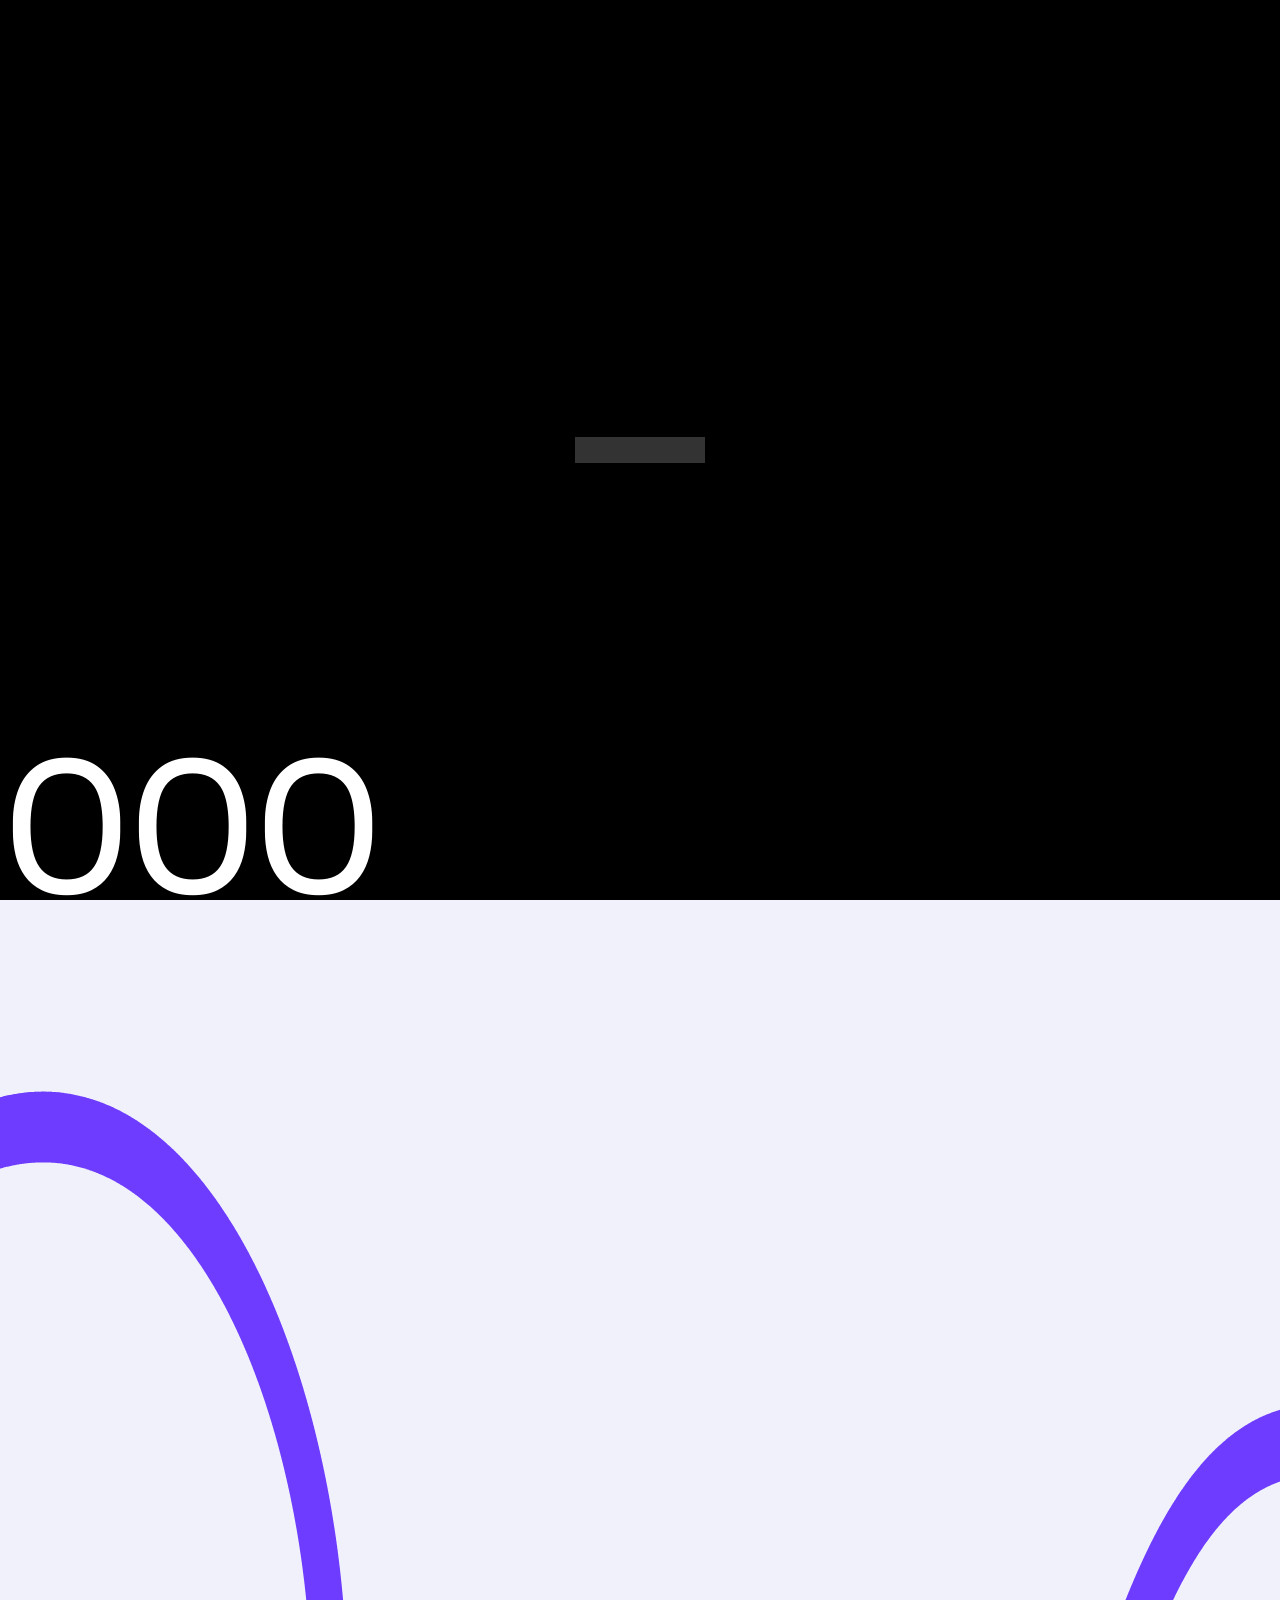
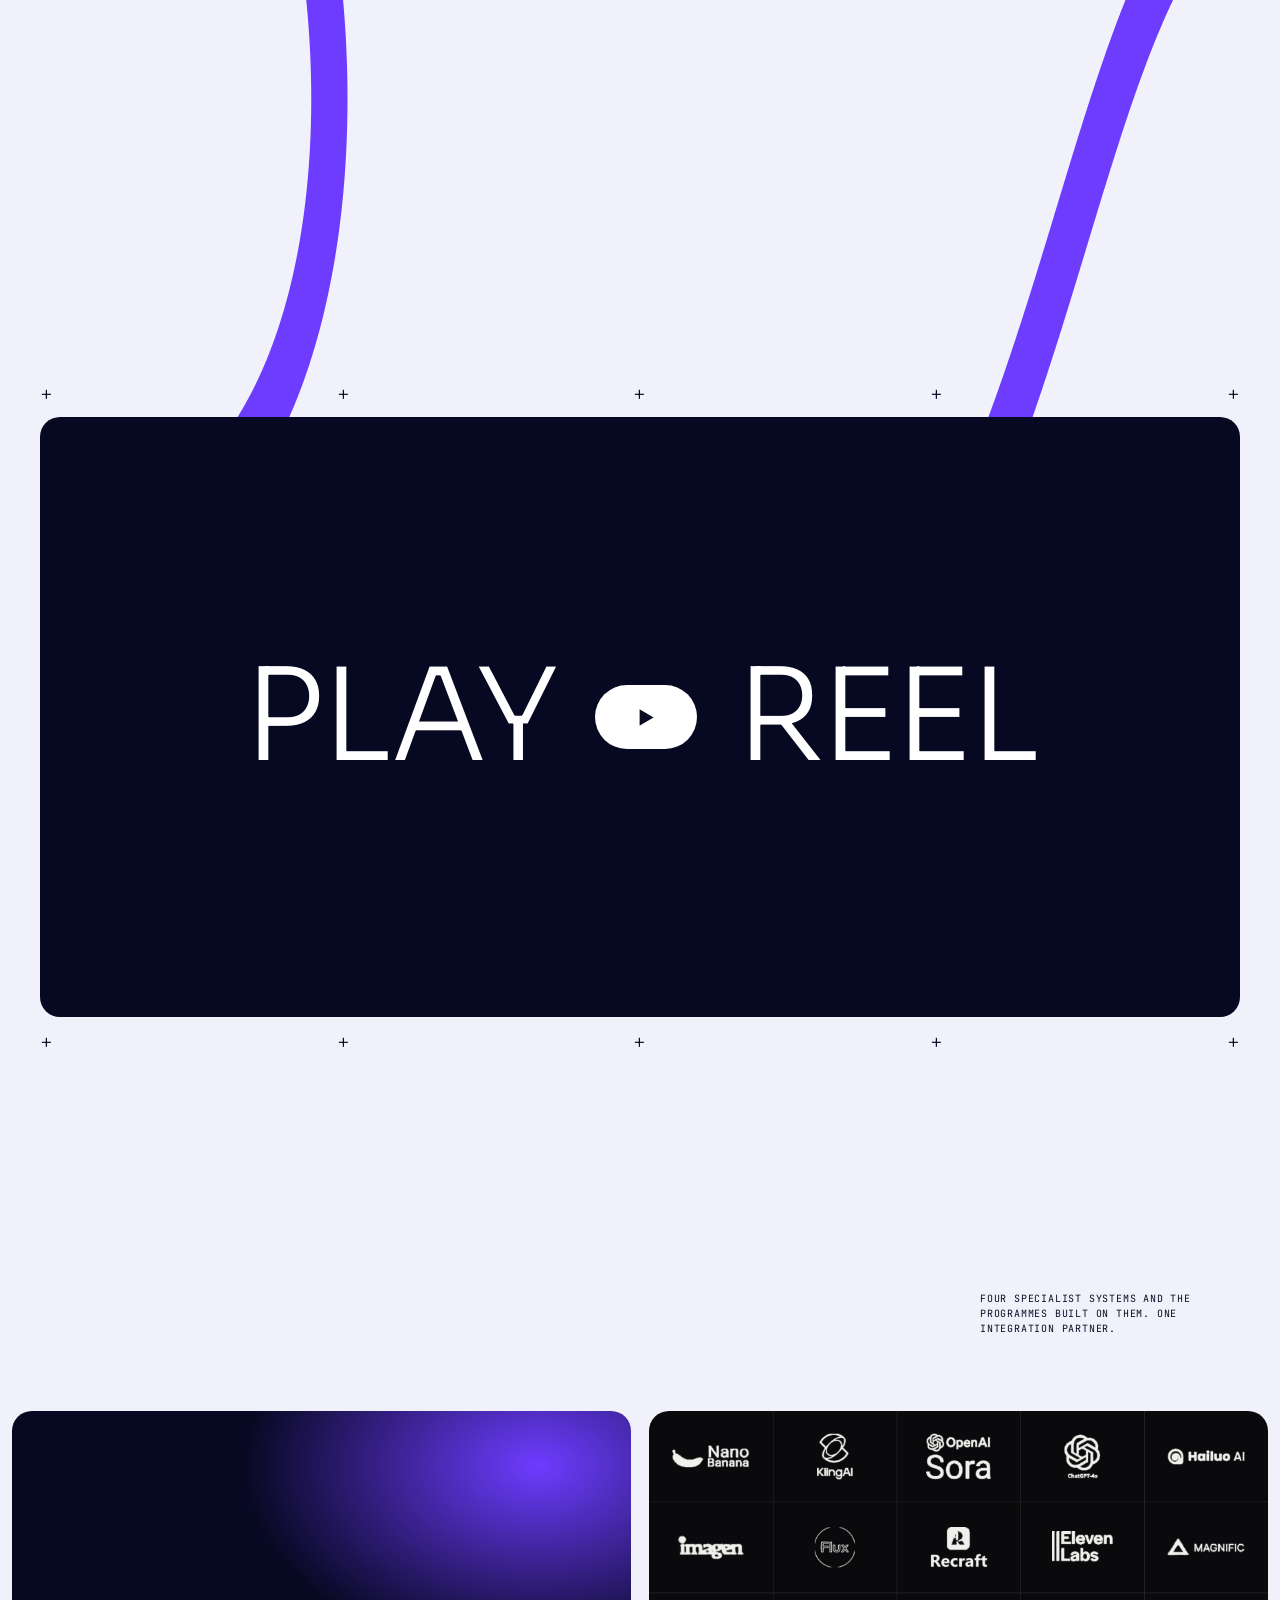
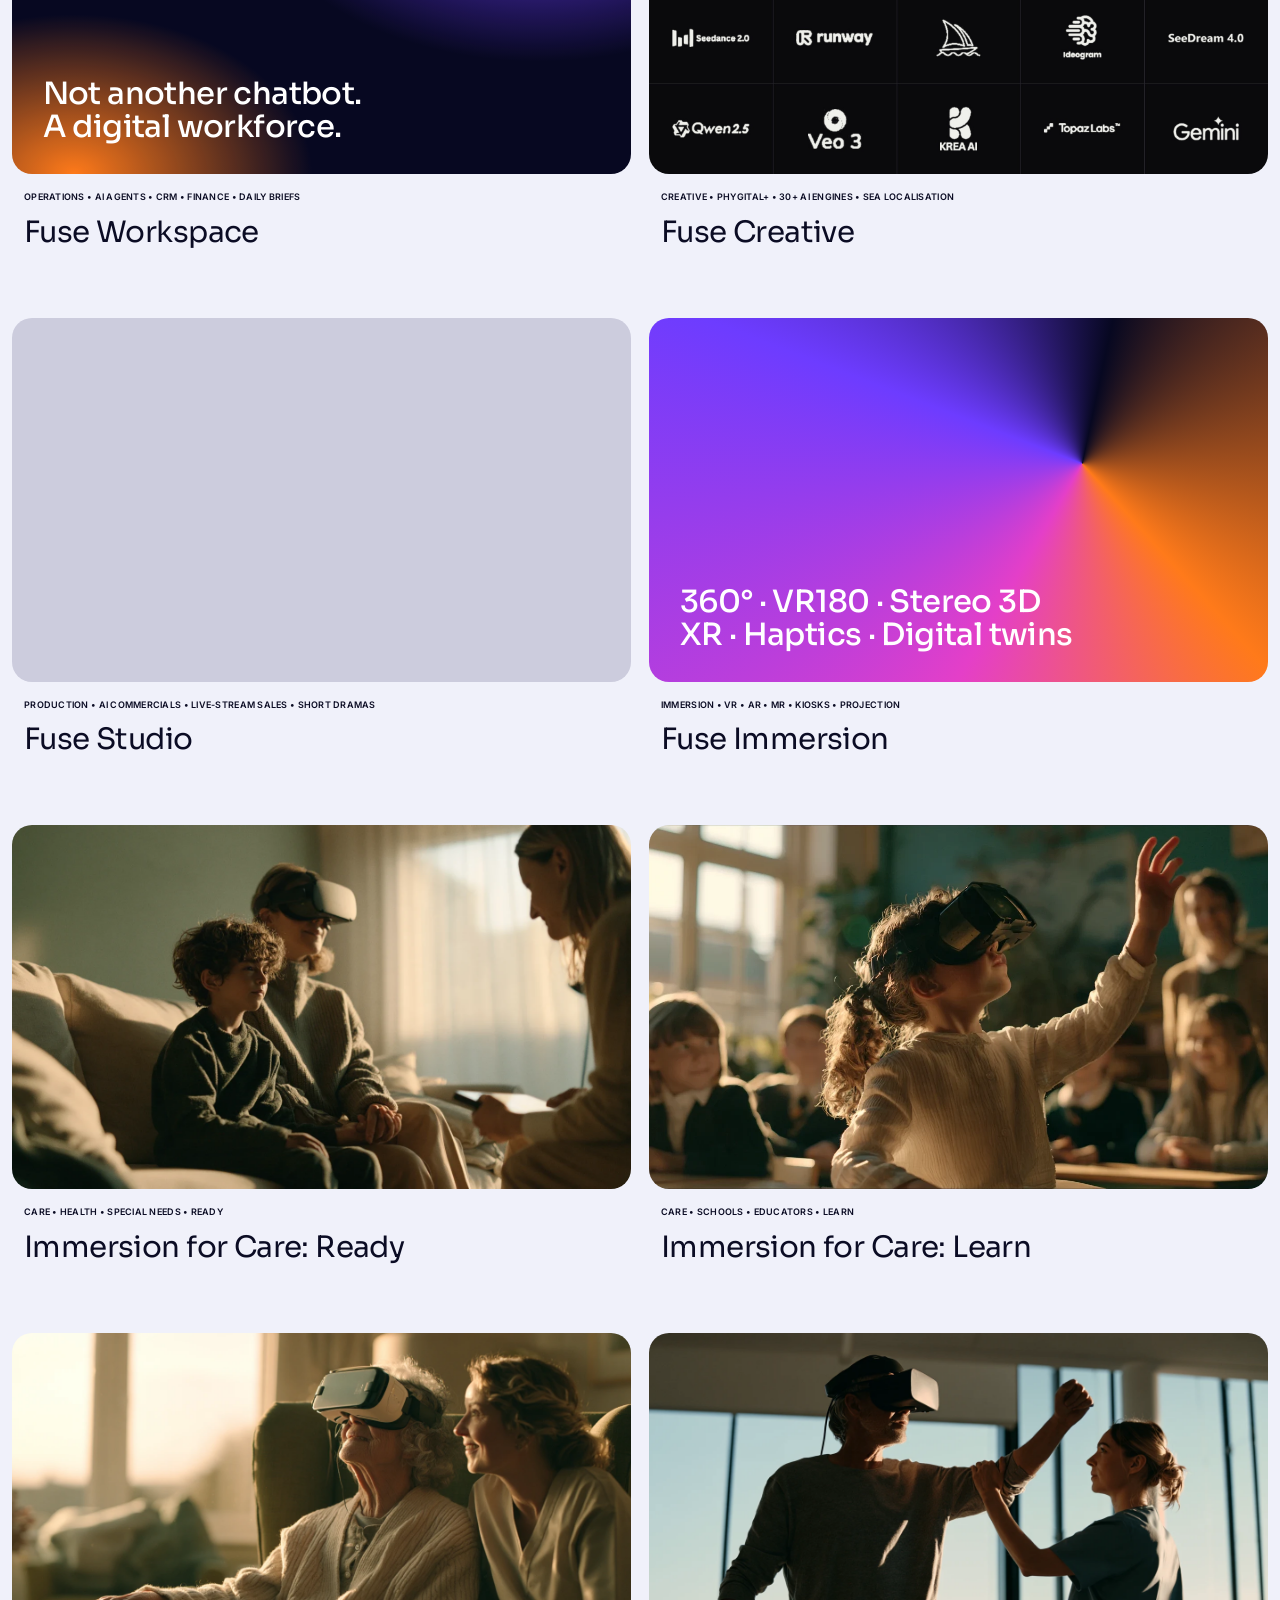
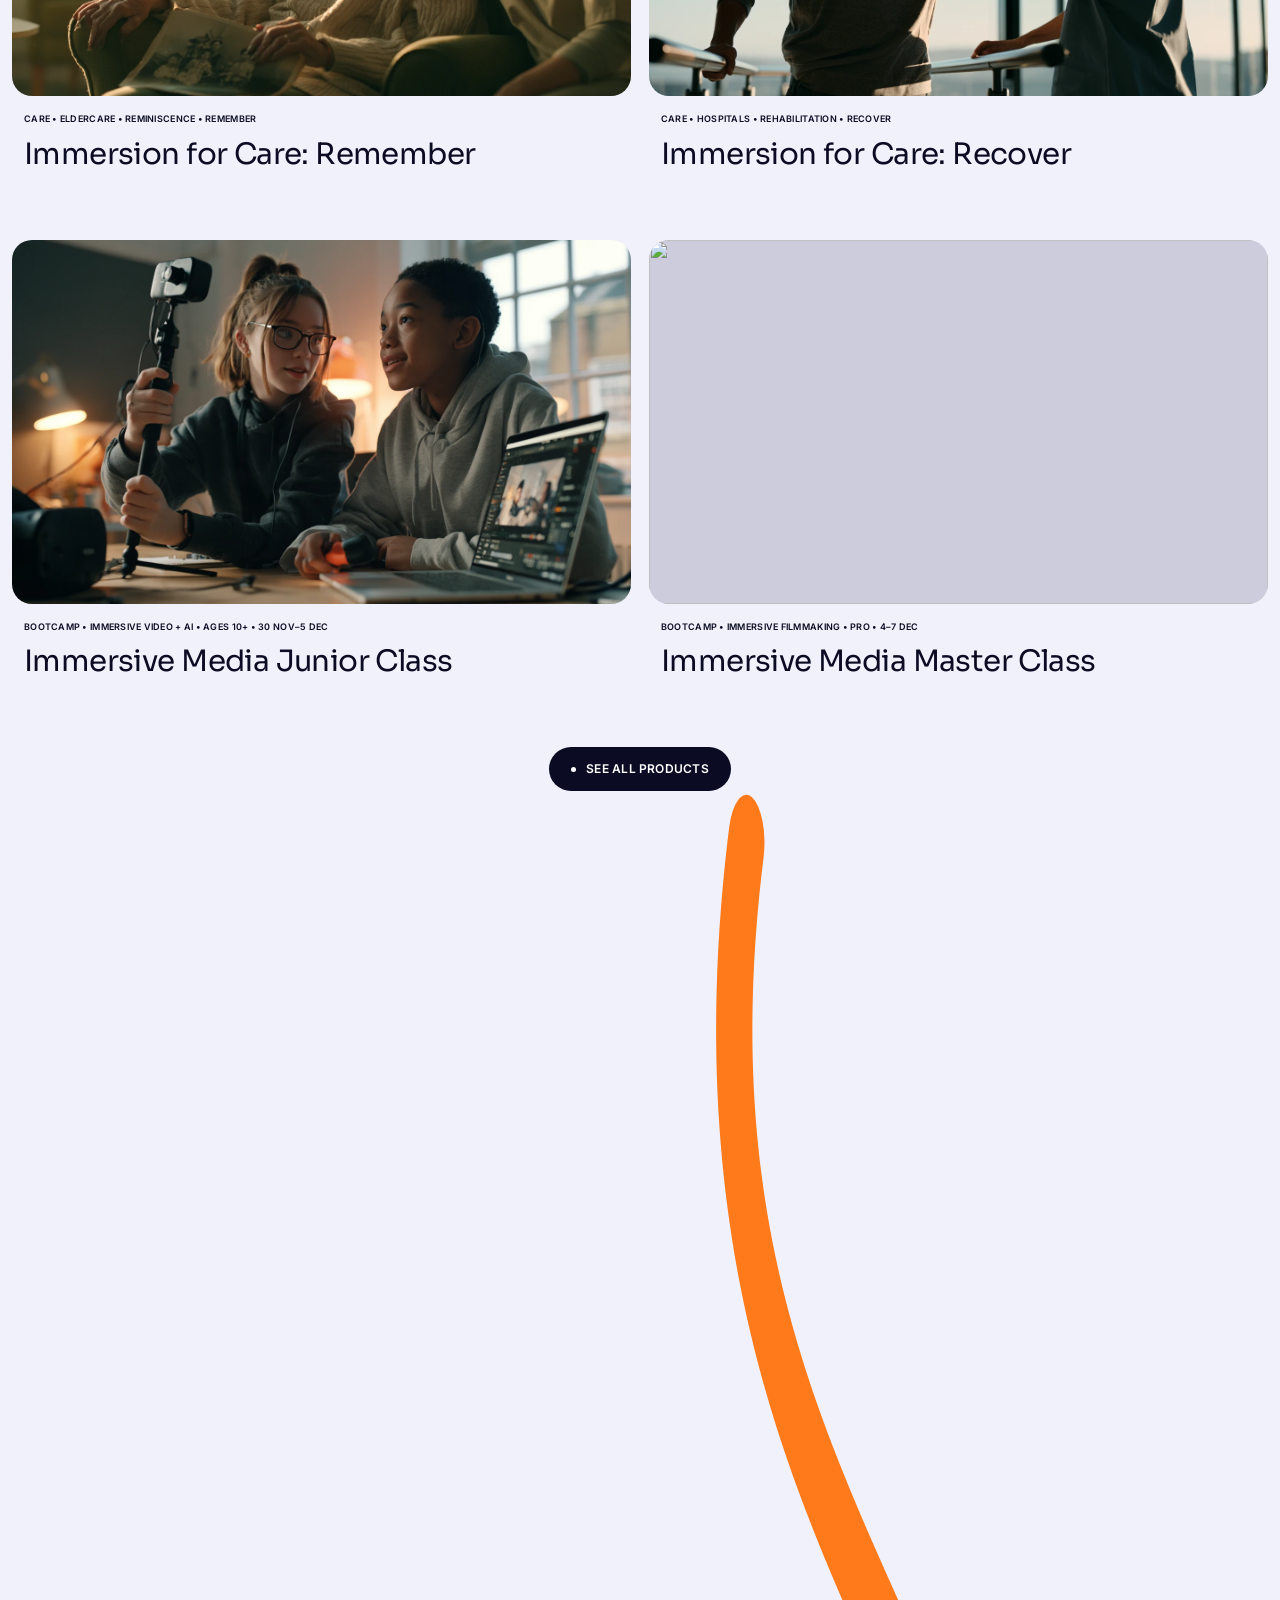
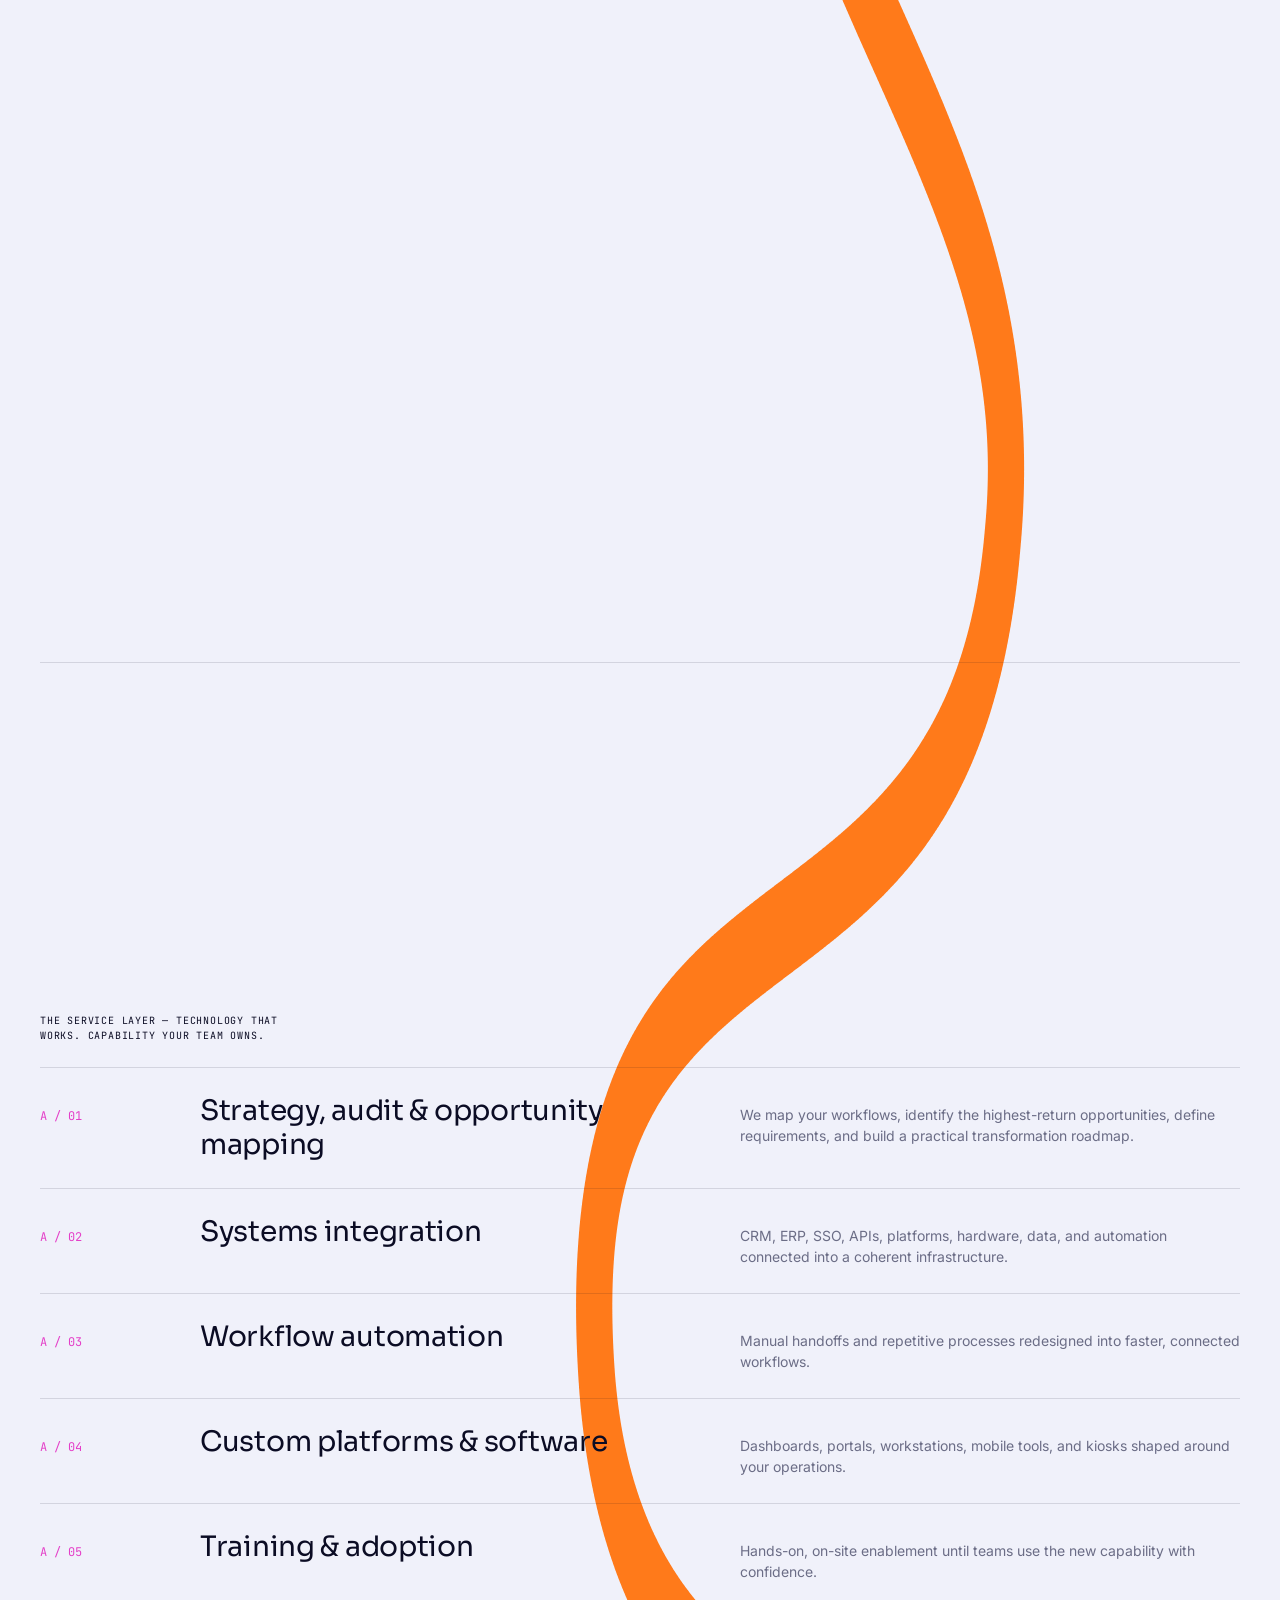
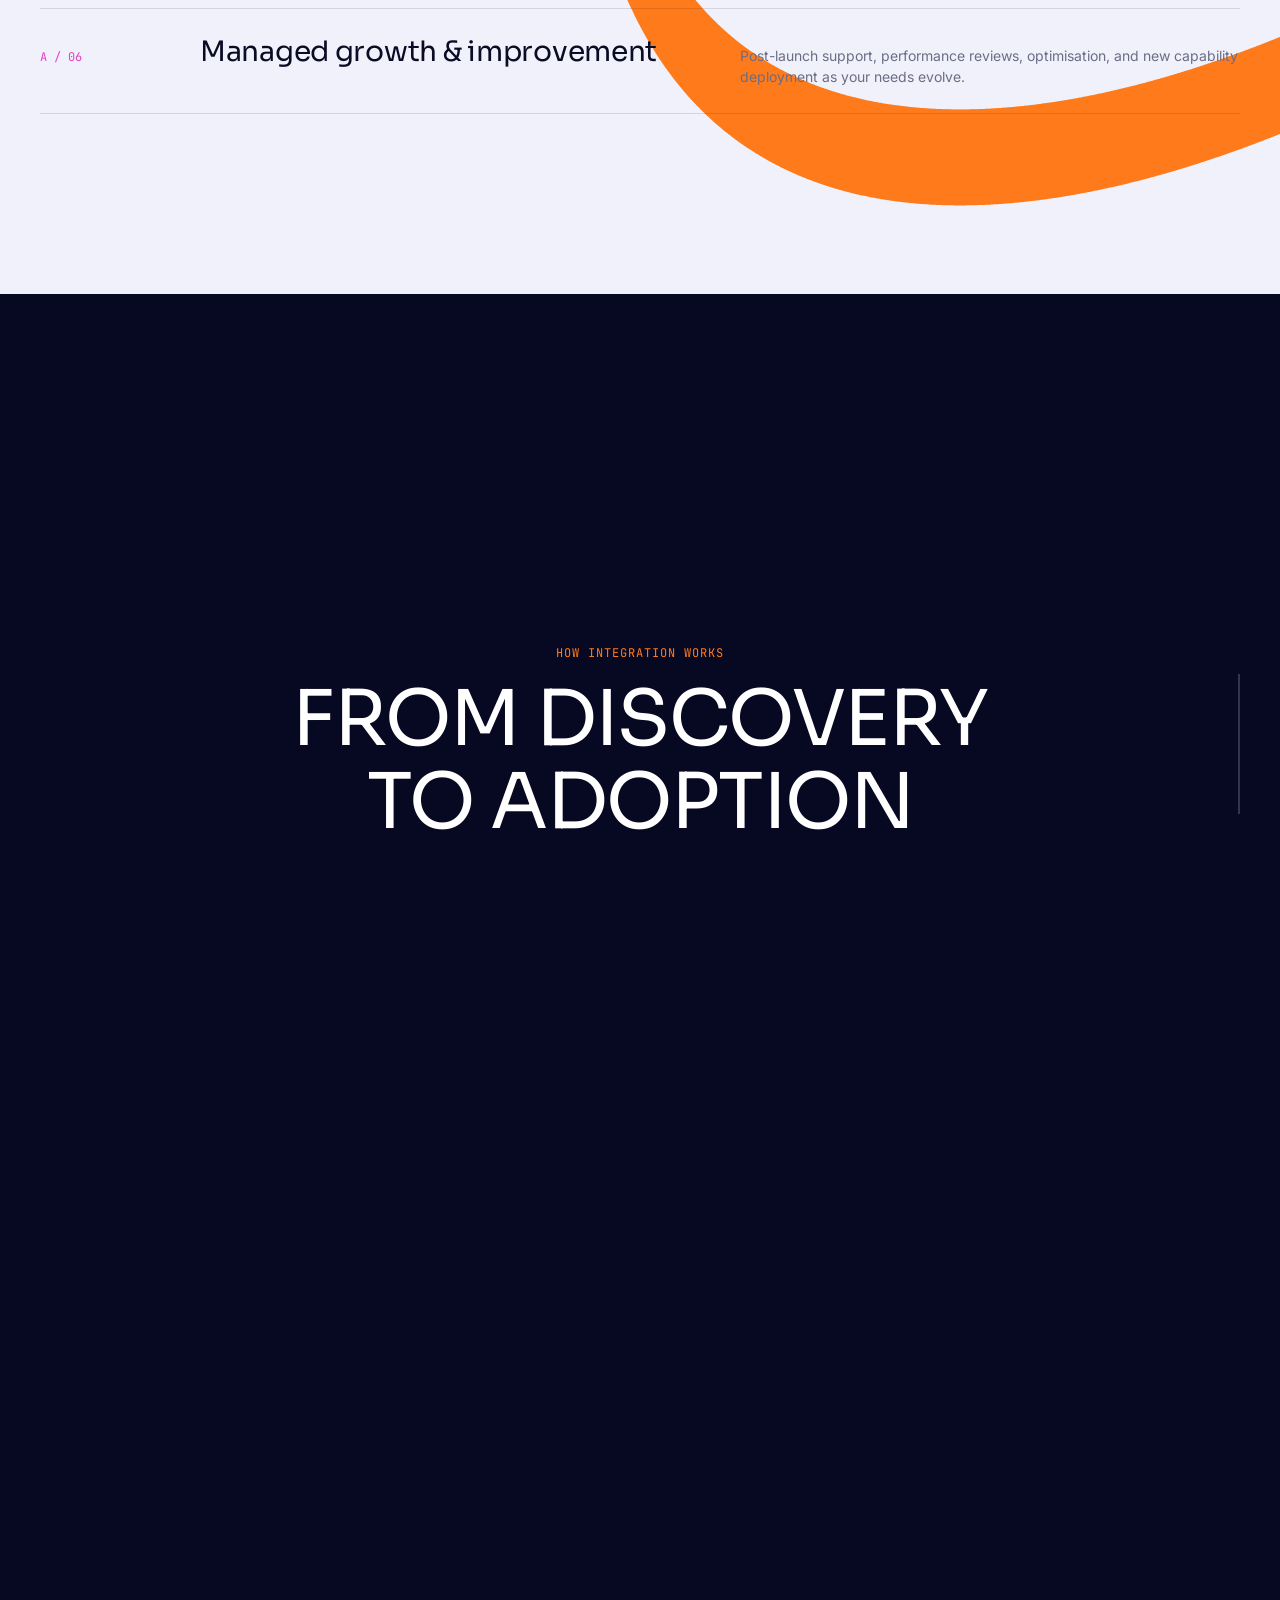
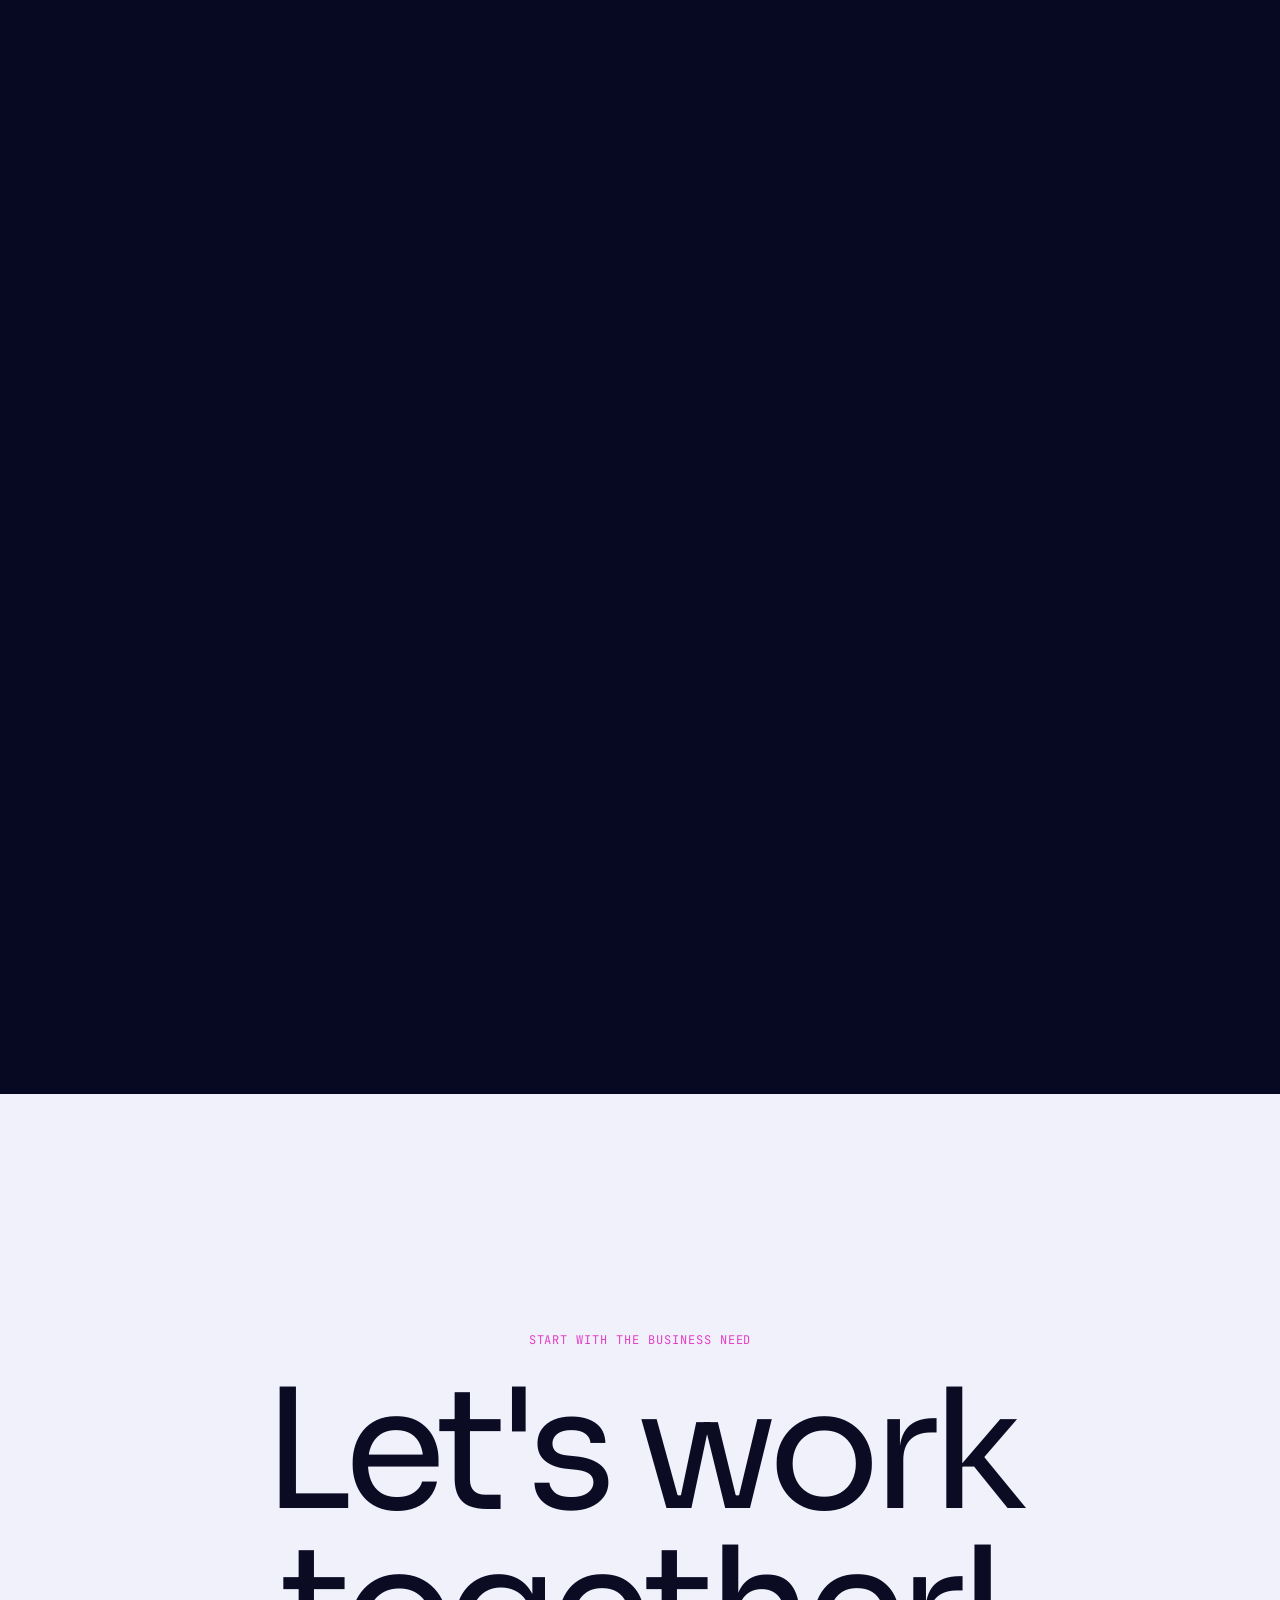
==== index.html @ cb2d20ff "Fuse Foundry site prototype on the Lusion page structure Hero with interactive logo-mark physics, st" ====
<!doctype html>
<html lang="en">
<head>
<meta charset="utf-8">
<meta name="viewport" content="width=device-width, initial-scale=1">
<title>Fuse Foundry — AI & Immersive Technology Integration Partner</title>
<meta name="description" content="Singapore-based integration and adoption partner for AI, creative automation and immersive technology across Asia.">
<link rel="icon" href="https://fusefoundry.asia/icon.jpg">
<link rel="preconnect" href="https://fonts.googleapis.com">
<link rel="preconnect" href="https://fonts.gstatic.com" crossorigin>
<link href="https://fonts.googleapis.com/css2?family=Sora:wght@300;400;500;600&family=Inter:wght@400;500;600&family=JetBrains+Mono:wght@400;500&display=swap" rel="stylesheet">
<link rel="stylesheet" href="style.css">
<script type="importmap">
{ "imports": {
  "three": "https://cdn.jsdelivr.net/npm/three@0.160.0/build/three.module.js",
  "three/addons/": "https://cdn.jsdelivr.net/npm/three@0.160.0/examples/jsm/"
} }
</script>
</head>
<body>

<!-- ============ PRELOADER (Lusion: bar + counter) ============ -->
<div id="loader">
  <div id="loader-bar"><span></span></div>
  <div id="loader-count">000</div>
</div>

<!-- ============ HEADER ============ -->
<header id="header">
  <a id="header-logo" href="#home-hero" aria-label="Fuse Foundry home">
    <span class="logo-main">FUSE</span><span class="logo-sub">FOUNDRY</span>
  </a>
  <p id="header-center">AI and immersive tech, integrated into the way your business actually runs</p>
  <div id="header-right">
    <button id="sound-btn" class="pill pill-icon" aria-label="Toggle motion"><span></span></button>
    <a id="talk-btn" class="pill pill-dark" href="#contact">LET'S TALK <i class="dot"></i></a>
    <button id="menu-btn" class="pill" aria-expanded="false">
      <span class="menu-open">MENU</span><span class="menu-close">CLOSE</span><i class="dots"><b></b><b></b></i>
    </button>
  </div>

  <nav id="menu" aria-hidden="true">
    <div class="menu-links">
      <a href="#home-hero">HOME</a>
      <a href="#home-about">WHO WE ARE</a>
      <a href="#home-featured">PRODUCTS</a>
      <a href="#home-services">SERVICES</a>
      <a href="#home-approach">APPROACH</a>
      <a href="#contact">CONTACT</a>
    </div>
    <div class="menu-card">
      <h3>Bootcamp courses<br>enrolling now</h3>
      <a class="menu-course" href="https://fusefoundry.asia/immersion/#frame" target="_blank" rel="noopener">
        <small>Immersive video + AI · Ages 10+</small>Junior Class<em>30 Nov–5 Dec · from S$888</em>
      </a>
      <a class="menu-course" href="https://fusefoundry.asia/immersion/#master" target="_blank" rel="noopener">
        <small>Immersive filmmaking · Pro</small>Master Class<em>4–7 Dec · S$2,000</em>
      </a>
    </div>
    <a class="menu-labs" href="https://fusefoundry.asia/immersion/care/" target="_blank" rel="noopener">
      <span>FUSE IMMERSION<br>FOR CARE</span><span class="arrow">↗</span>
    </a>
  </nav>
</header>

<main>

<!-- ============ 01 HERO (Lusion: tagline + 3D canvas card + scroll markers) ============ -->
<section id="home-hero" class="section">
  <h1 class="sr">Fuse Foundry — your technology integration partner</h1>
  <div id="hero-card">
    <canvas id="hero-canvas"></canvas>
    <div class="hero-overlay">
      <p class="mono">SINGAPORE-BASED · ASIA-WIDE</p>
      <h2>Your technology<br><span class="accent">integration partner.</span></h2>
    </div>
  </div>
  <div class="markers"><i>+</i><i>+</i><span>SCROLL TO EXPLORE</span><i>+</i><i>+</i></div>
</section>

<!-- ============ 02 STATEMENT + REEL (Lusion: "Bold Ideas" + Play Reel) ============ -->
<section id="home-reel" class="section">
  <svg id="ribbon" viewBox="0 0 1200 900" preserveAspectRatio="none" aria-hidden="true">
    <path d="M-40,120 C260,40 420,420 220,560 C40,690 420,860 760,700 C1040,570 1000,240 1260,260"/>
  </svg>
  <h2 class="big reveal">We integrate technology.<br><span class="indent">Not products.</span></h2>
  <div class="statement-row">
    <div class="statement-media reveal">
      <img src="img/care-vr-elder.webp" alt="Elderly man smiling in a VR headset while a carer looks on" loading="lazy">
    </div>
    <div class="statement-text reveal">
      <p>Most organisations don't have a technology problem. They have a connection problem: scattered tools, disjointed workflows, and adoption that never quite sticks. We bring the right creators to the table, connect the system to real operations, and stay until it becomes a working capability.</p>
      <a class="pill pill-light" href="#home-approach"><i class="dot dark"></i> OUR APPROACH</a>
    </div>
  </div>

  <div class="markers markers-top"><i>+</i><i>+</i><i>+</i><i>+</i><i>+</i></div>
  <button id="reel" aria-label="Play reel">
    <video id="reel-preview" src="https://fusefoundry.asia/studio/phygital-reel.mp4" muted loop playsinline preload="metadata"></video>
    <span class="reel-word">PLAY</span><span class="reel-btn">▶</span><span class="reel-word">REEL</span>
  </button>
  <div class="markers"><i>+</i><i>+</i><i>+</i><i>+</i><i>+</i></div>
</section>

<!-- ============ 03 FEATURED WORK → PRODUCT ECOSYSTEM ============ -->
<section id="home-featured" class="section">
  <div class="featured-head">
    <h2 class="big reveal">Featured Systems</h2>
    <p class="mono small">FOUR SPECIALIST SYSTEMS AND THE PROGRAMMES BUILT ON THEM. ONE INTEGRATION PARTNER.</p>
  </div>

  <div class="grid">
    <a class="card" href="https://fusefoundry.asia/workspace/" target="_blank" rel="noopener" data-color="#1c1d4a">
      <div class="card-media art art-workspace"><span class="art-label">Not another chatbot.<br>A digital workforce.</span></div>
      <p class="tags">OPERATIONS • AI AGENTS • CRM • FINANCE • DAILY BRIEFS</p>
      <h3>Fuse Workspace</h3>
    </a>
    <a class="card" href="https://fusefoundry.asia/studio/#platform" target="_blank" rel="noopener">
      <div class="card-media"><img src="img/creative-ai-models.jpg" alt="Grid of AI engine logos available in Phygital+: Nano Banana, Kling, Sora, ChatGPT, Hailuo, Imagen, Flux, Recraft, ElevenLabs, Magnific, Seedance, Runway, Midjourney, Ideogram, SeeDream, Qwen, Veo, Krea, Topaz Labs, Gemini" loading="lazy"></div>
      <p class="tags">CREATIVE • PHYGITAL+ • 30+ AI ENGINES • SEA LOCALISATION</p>
      <h3>Fuse Creative</h3>
    </a>
    <a class="card" href="https://fusefoundry.asia/studio/" target="_blank" rel="noopener">
      <div class="card-media"><video src="https://fusefoundry.asia/studio/phygital-reel.mp4" muted loop playsinline preload="metadata"></video></div>
      <p class="tags">PRODUCTION • AI COMMERCIALS • LIVE-STREAM SALES • SHORT DRAMAS</p>
      <h3>Fuse Studio</h3>
    </a>
    <a class="card" href="https://fusefoundry.asia/immersion/" target="_blank" rel="noopener">
      <div class="card-media art art-immersion"><span class="art-label">360° · VR180 · Stereo 3D<br>XR · Haptics · Digital twins</span></div>
      <p class="tags">IMMERSION • VR • AR • MR • KIOSKS • PROJECTION</p>
      <h3>Fuse Immersion</h3>
    </a>
    <a class="card" href="https://fusefoundry.asia/immersion/care/" target="_blank" rel="noopener">
      <div class="card-media"><img src="img/care-ready.webp" alt="Boy and his mother in a calm therapy room with a therapist, the mother wearing a VR headset" loading="lazy"></div>
      <p class="tags">CARE • HEALTH • SPECIAL NEEDS • READY</p>
      <h3>Immersion for Care: Ready</h3>
    </a>
    <a class="card" href="https://fusefoundry.asia/immersion/care/" target="_blank" rel="noopener">
      <div class="card-media"><img src="img/care-learn.webp" alt="Schoolgirl in a VR headset reaching up in a sunlit classroom while classmates and a teacher watch" loading="lazy"></div>
      <p class="tags">CARE • SCHOOLS • EDUCATORS • LEARN</p>
      <h3>Immersion for Care: Learn</h3>
    </a>
    <a class="card" href="https://fusefoundry.asia/immersion/care/" target="_blank" rel="noopener">
      <div class="card-media"><img src="img/care-remember.webp" alt="Elderly woman in a VR headset holding an old family photograph beside a smiling carer" loading="lazy"></div>
      <p class="tags">CARE • ELDERCARE • REMINISCENCE • REMEMBER</p>
      <h3>Immersion for Care: Remember</h3>
    </a>
    <a class="card" href="https://fusefoundry.asia/immersion/care/" target="_blank" rel="noopener">
      <div class="card-media"><img src="img/care-recover.webp" alt="Man in a VR headset raising his arm at rehabilitation bars while a physiotherapist supports his elbow" loading="lazy"></div>
      <p class="tags">CARE • HOSPITALS • REHABILITATION • RECOVER</p>
      <h3>Immersion for Care: Recover</h3>
    </a>
    <a class="card" href="https://fusefoundry.asia/immersion/#frame" target="_blank" rel="noopener">
      <div class="card-media"><img src="img/junior-class.webp" alt="Two teenagers filming with a 360 camera and editing footage on a laptop" loading="lazy"></div>
      <p class="tags">BOOTCAMP • IMMERSIVE VIDEO + AI • AGES 10+ • 30 NOV–5 DEC</p>
      <h3>Immersive Media Junior Class</h3>
    </a>
    <a class="card" href="https://fusefoundry.asia/immersion/#master" target="_blank" rel="noopener">
      <div class="card-media"><img src="https://fusefoundry.asia/immersion/care/img/door.webp" alt="" loading="lazy"></div>
      <p class="tags">BOOTCAMP • IMMERSIVE FILMMAKING • PRO • 4–7 DEC</p>
      <h3>Immersive Media Master Class</h3>
    </a>
  </div>
  <div class="center"><a class="pill pill-dark" href="https://fusefoundry.asia/#products" target="_blank" rel="noopener"><i class="dot"></i> SEE ALL PRODUCTS</a></div>
</section>

<!-- ============ 04 "WHERE CREATIVE IDEAS…" → WHO WE ARE + SERVICE LAYER ============ -->
<section id="home-about" class="section">
  <svg id="ribbon2" viewBox="0 0 1200 900" preserveAspectRatio="none" aria-hidden="true">
    <path d="M700,-40 C620,200 980,260 940,420 C900,600 520,520 560,720 C590,860 880,880 1240,820"/>
  </svg>
  <h2 class="big reveal">Close to the creators.<br>Committed to the outcome.</h2>
  <div class="about-row">
    <div class="about-media reveal"><img src="img/about-corridor.webp" alt="Nurse and a young woman walking an elderly man in a wheelchair down a quiet hospital corridor" loading="lazy"></div>
    <div class="about-text reveal">
      <p>Fuse Foundry is an integration and adoption partner for immersive learning, content, and enabling technologies — bringing together strategy, production, technical creators, deployment, and long-term capability transfer.</p>
      <p>Singapore-based and regionally connected, we help businesses across Asia adopt creative automation, enterprise productivity, and immersive technologies — strategically, not reactively.</p>
    </div>
  </div>

  <ul class="diff">
    <li class="reveal"><span class="mono">01</span><h4>Direct creator access</h4><p>Faster feedback, quicker customisation, and support from people who understand the technology from the inside.</p></li>
    <li class="reveal"><span class="mono">02</span><h4>Built to ship, not to pitch</h4><p>Grounded in operations and commercial production, designed to run and scale beyond a demonstration.</p></li>
    <li class="reveal"><span class="mono">03</span><h4>Built for Asia</h4><p>Regional relationships and cultural context shape solutions for the realities of Asian markets.</p></li>
    <li class="reveal"><span class="mono">04</span><h4>Adoption over handover</h4><p>No generic playbook. We stay until teams are confident and the system performs.</p></li>
  </ul>

  <div id="home-services">
    <p class="mono small">THE SERVICE LAYER — TECHNOLOGY THAT WORKS. CAPABILITY YOUR TEAM OWNS.</p>
    <ol class="services">
      <li><span>A / 01</span><h4>Strategy, audit &amp; opportunity mapping</h4><p>We map your workflows, identify the highest-return opportunities, define requirements, and build a practical transformation roadmap.</p></li>
      <li><span>A / 02</span><h4>Systems integration</h4><p>CRM, ERP, SSO, APIs, platforms, hardware, data, and automation connected into a coherent infrastructure.</p></li>
      <li><span>A / 03</span><h4>Workflow automation</h4><p>Manual handoffs and repetitive processes redesigned into faster, connected workflows.</p></li>
      <li><span>A / 04</span><h4>Custom platforms &amp; software</h4><p>Dashboards, portals, workstations, mobile tools, and kiosks shaped around your operations.</p></li>
      <li><span>A / 05</span><h4>Training &amp; adoption</h4><p>Hands-on, on-site enablement until teams use the new capability with confidence.</p></li>
      <li><span>A / 06</span><h4>Managed growth &amp; improvement</h4><p>Post-launch support, performance reviews, optimisation, and new capability deployment as your needs evolve.</p></li>
    </ol>
  </div>
</section>

<!-- ============ 05 PINNED 3D JOURNEY (Lusion: "Step into a new world") → 7-STEP APPROACH ============ -->
<section id="home-approach" class="section">
  <div class="pin">
    <canvas id="tunnel-canvas"></canvas>
    <div class="journey-intro">
      <p class="mono">HOW INTEGRATION WORKS</p>
      <h2>FROM DISCOVERY<br>TO ADOPTION</h2>
    </div>
    <ol class="journey-steps">
      <li><span>01</span><h3>Understand</h3><p>Clarify the outcome, constraint, people, and operational reality behind the request.</p></li>
      <li><span>02</span><h3>Discover</h3><p>Map current workflows, stakeholders, systems, goals, and the highest-value opportunity.</p></li>
      <li><span>03</span><h3>Select</h3><p>Evaluate creators, platforms, and hardware for capability, fit, support, and long-term viability.</p></li>
      <li><span>04</span><h3>Connect</h3><p>Integrate every component and configure the workflow around real teams and existing systems.</p></li>
      <li><span>05</span><h3>Empower</h3><p>Put the capability into use with hands-on training and a supported go-live.</p></li>
      <li><span>06</span><h3>Support</h3><p>Stay close after launch, when feedback becomes real and refinements matter most.</p></li>
      <li><span>07</span><h3>Improve</h3><p>Measure, optimise, refresh, and extend the system as capabilities and needs evolve.</p></li>
    </ol>
    <div class="journey-progress"><b></b></div>
  </div>
</section>

<!-- ============ 06 END CTA (Lusion: "Let's work together!") ============ -->
<section id="contact" class="section">
  <p class="mono">START WITH THE BUSINESS NEED</p>
  <h2 class="cta-title"><a href="mailto:wolfie@fusefoundry.asia?subject=Fuse%20Foundry%20Discovery%20Conversation">Let's work<br>together!</a></h2>
  <p class="cta-sub">Book a complimentary discovery workshop. Tell us what you are trying to change — we will map the right solution, creator relationships, and path to adoption.</p>
  <div class="markers"><i>+</i><i>+</i><span>CONTINUE TO SCROLL</span><i>+</i><i>+</i></div>
</section>

<!-- ============ 07 FOOTER ============ -->
<footer id="footer" class="section">
  <div class="footer-grid">
    <div>
      <p>Singapore-based<br>Asia-wide</p>
    </div>
    <div class="footer-links">
      <a href="https://fusefoundry.asia/workspace/" target="_blank" rel="noopener">Workspace</a>
      <a href="https://fusefoundry.asia/studio/" target="_blank" rel="noopener">Studio</a>
      <a href="https://fusefoundry.asia/immersion/" target="_blank" rel="noopener">Immersion</a>
      <a href="https://fusefoundry.asia/immersion/care/" target="_blank" rel="noopener">For Care</a>
    </div>
    <div>
      <p class="muted">Discovery conversations</p>
      <a href="mailto:wolfie@fusefoundry.asia">wolfie@fusefoundry.asia</a>
      <p class="muted" style="margin-top:1.4em">Care partnerships</p>
      <a href="https://fusefoundry.asia/immersion/care/#partner" target="_blank" rel="noopener">Become a care partner ↗</a>
    </div>
    <div class="footer-claim">Connecting creators, technology, and possibilities.</div>
  </div>
  <div class="footer-bottom">
    <span>©2026 Fuse Foundry</span>
    <span>AI &amp; XR Integration &amp; Adoption</span>
    <span>Singapore</span>
  </div>
  <a id="next-page" href="https://fusefoundry.asia/immersion/care/" target="_blank" rel="noopener">
    <span class="mono">KEEP SCROLLING TO LEARN MORE</span>
    <strong>FUSE IMMERSION FOR CARE</strong>
    <span class="mono">NEXT PAGE ↗</span>
  </a>
</footer>

</main>

<!-- Reel modal -->
<div id="reel-modal" aria-hidden="true">
  <video id="reel-video" src="https://fusefoundry.asia/studio/phygital-reel.mp4" controls playsinline></video>
  <button id="reel-close" class="pill">CLOSE</button>
</div>

<script type="module" src="main.js"></script>
</body>
</html>
---- style.css ----
:root {
  --bg: #f0f1fa;
  --ink: #0b0c24;
  --navy: #070821;
  --muted: #6b6d86;
  --line: rgba(11, 12, 36, .12);
  --orange: #ff7a1a;
  --magenta: #e43fc8;
  --violet: #6d3cff;
  --grad: linear-gradient(90deg, var(--orange), var(--magenta) 55%, var(--violet));
  --pad: clamp(16px, 3.9vw, 40px);
  --radius: clamp(12px, 1.6vw, 20px);
  --ease: cubic-bezier(.2, .7, .1, 1);
  --head: "Sora", system-ui, sans-serif;
  --body: "Inter", system-ui, sans-serif;
  --mono: "JetBrains Mono", ui-monospace, monospace;
}

* { box-sizing: border-box; margin: 0; padding: 0; }
html { scroll-behavior: auto; }
body {
  background: var(--bg);
  color: var(--ink);
  font-family: var(--body);
  font-size: 16px;
  line-height: 1.5;
  -webkit-font-smoothing: antialiased;
  overflow-x: hidden;
}
body.loading { overflow: hidden; }
a { color: inherit; text-decoration: none; }
img, video { display: block; width: 100%; height: 100%; object-fit: cover; }
button { font: inherit; color: inherit; background: none; border: 0; cursor: pointer; }
.sr { position: absolute; width: 1px; height: 1px; overflow: hidden; clip: rect(0 0 0 0); }
.mono { font-family: var(--mono); font-size: 12px; letter-spacing: .08em; text-transform: uppercase; }
.small { font-size: 10px; line-height: 1.5; max-width: 260px; }
.muted { color: var(--muted); }
.grad { background: var(--grad); -webkit-background-clip: text; background-clip: text; color: transparent; }
.center { display: flex; justify-content: center; margin-top: 64px; }

/* ---------- loader ---------- */
#loader {
  position: fixed; inset: 0; z-index: 100; background: #000; color: #fff;
  display: grid; place-items: center; transition: opacity .8s var(--ease), visibility .8s;
}
#loader.done { opacity: 0; visibility: hidden; }
#loader-bar { width: 130px; height: 26px; background: #333; overflow: hidden; }
#loader-bar span { display: block; height: 100%; width: 0; background: #fff; }
#loader-count {
  position: absolute; left: 0; bottom: -.12em; font-family: var(--head); font-weight: 400;
  font-size: clamp(80px, 14vw, 200px); line-height: 1; letter-spacing: -.04em;
}

/* ---------- pills ---------- */
.pill {
  display: inline-flex; align-items: center; gap: 10px; height: 44px; padding: 0 22px;
  border-radius: 999px; background: #e3e4f0; font-family: var(--body); font-weight: 600;
  font-size: 12px; letter-spacing: .02em; transition: transform .4s var(--ease), background .3s;
  white-space: nowrap;
}
.pill:hover { transform: scale(1.04); }
.pill-dark { background: var(--ink); color: #fff; }
.pill-dark:hover { background: var(--grad); }
.pill-light { background: #fff; }
.pill-icon { width: 44px; padding: 0; justify-content: center; }
.pill-icon span { width: 14px; height: 2px; background: currentColor; display: block; transition: height .3s; }
.pill-icon.off span { height: 10px; width: 10px; border-radius: 50%; background: transparent; border: 2px solid currentColor; }
.dot { width: 5px; height: 5px; border-radius: 50%; background: currentColor; display: inline-block; }
.dot.dark { background: var(--ink); }
.dots { display: inline-flex; gap: 3px; }
.dots b { width: 4px; height: 4px; border-radius: 50%; background: currentColor; display: block; }

/* ---------- header ---------- */
#header {
  position: fixed; top: 0; left: 0; right: 0; z-index: 50;
  display: grid; grid-template-columns: 1fr auto; align-items: start;
  padding: 28px var(--pad) 0; pointer-events: none;
}
#header > * { pointer-events: auto; }
#header-logo { display: flex; flex-direction: column; line-height: 1; transition: color .4s; }
.logo-main { font-family: var(--head); font-size: 30px; font-weight: 500; letter-spacing: .08em; }
.logo-sub { font-family: var(--head); font-size: 9px; letter-spacing: .62em; margin-top: 4px; }
#header-center {
  position: absolute; left: 28%; top: 26px; max-width: 360px;
  font-family: var(--head); font-size: 19px; line-height: 1.22; letter-spacing: -.01em;
  transition: opacity .5s var(--ease), transform .5s var(--ease);
}
body.scrolled #header-center { opacity: 0; transform: translateY(-20px); pointer-events: none; }
body.on-dark #header-logo { color: #fff; }
body.on-dark #talk-btn { background: var(--grad); }
#header-right { display: flex; gap: 10px; position: relative; z-index: 2; }
#menu-btn .menu-close { display: none; }
body.menu-open #menu-btn .menu-open { display: none; }
body.menu-open #menu-btn .menu-close { display: inline; }

#menu {
  position: absolute; right: var(--pad); top: 82px; width: min(400px, calc(100vw - 2 * var(--pad)));
  display: grid; gap: 8px; transform-origin: top right;
  opacity: 0; transform: scale(.92) translateY(-10px); pointer-events: none !important;
  transition: opacity .35s var(--ease), transform .45s var(--ease);
}
body.menu-open #menu { opacity: 1; transform: none; pointer-events: auto !important; }
.menu-links { background: #fff; border-radius: var(--radius); padding: 18px 26px; display: grid; }
.menu-links a {
  font-family: var(--head); font-size: 24px; font-weight: 500; padding: 6px 0;
  transition: transform .35s var(--ease), color .3s;
}
.menu-links a:hover { transform: translateX(10px); color: var(--magenta); }
.menu-card { background: #e3e4f0; border-radius: var(--radius); padding: 22px 26px; display: grid; gap: 10px; }
.menu-card h3 { font-family: var(--head); font-weight: 500; font-size: 18px; line-height: 1.2; margin-bottom: 4px; }
.menu-course {
  display: grid; background: #fff; border-radius: 12px; padding: 12px 16px;
  font-family: var(--head); font-weight: 500; transition: transform .3s var(--ease);
}
.menu-course:hover { transform: translateY(-2px); }
.menu-course small { font-family: var(--mono); font-size: 10px; color: var(--muted); text-transform: uppercase; }
.menu-course em { font-style: normal; font-family: var(--body); font-size: 12px; color: var(--muted); }
.menu-labs {
  display: flex; justify-content: space-between; align-items: center; color: #fff;
  background: var(--grad); border-radius: var(--radius); padding: 22px 26px;
  font-family: var(--head); font-weight: 600; font-size: 16px; line-height: 1.15;
}
.menu-labs .arrow { font-size: 28px; transition: transform .4s var(--ease); }
.menu-labs:hover .arrow { transform: rotate(45deg); }

/* ---------- sections ---------- */
.section { position: relative; padding: 0 var(--pad); }
.big {
  font-family: var(--head); font-weight: 400; letter-spacing: -.035em; line-height: 1.02;
  font-size: clamp(44px, 7.6vw, 120px);
}
.indent { display: inline-block; padding-left: 0; }

.markers {
  display: flex; justify-content: space-between; align-items: center; padding: 14px 0;
  font-family: var(--body); font-weight: 600; font-size: 11px; letter-spacing: .04em;
}
.markers i { font-style: normal; font-size: 20px; font-weight: 300; line-height: 1; }

/* hero */
#home-hero { padding-top: 140px; min-height: 100vh; display: flex; flex-direction: column; }
#hero-card {
  position: relative; flex: 1; min-height: 420px; border-radius: var(--radius); overflow: hidden;
  background: radial-gradient(90% 80% at 70% 35%, #2b2c33 0%, #15161b 55%, #0c0d10 100%);
}
#hero-canvas { position: absolute; inset: 0; width: 100%; height: 100%; display: block; }
.hero-overlay {
  position: absolute; left: clamp(20px, 3vw, 44px); bottom: clamp(20px, 3vw, 44px);
  color: #fff; pointer-events: none;
}
.hero-overlay .mono { color: rgba(255,255,255,.55); margin-bottom: 14px; }
.hero-overlay .accent { color: #ff6a13; }
.hero-overlay h2 {
  font-family: var(--head); font-weight: 500; letter-spacing: -.035em; line-height: 1.02;
  font-size: clamp(36px, 5.6vw, 86px);
}

/* statement + reel */
#home-reel { padding-top: 22vh; padding-bottom: 12vh; }
#ribbon, #ribbon2 {
  position: absolute; inset: 0; width: 100%; height: 100%; pointer-events: none; z-index: 0; overflow: visible;
}
#ribbon path, #ribbon2 path {
  fill: none; stroke-width: 34; stroke-linecap: round;
  stroke-dasharray: 1; stroke-dashoffset: 1;
}
#ribbon path { stroke: var(--violet); }
#ribbon2 path { stroke: var(--orange); }
#home-reel > *:not(svg), #home-about > *:not(svg) { position: relative; z-index: 1; }
#home-reel .big { padding-left: 13%; }
#home-reel .big .indent { margin-left: -13%; }
.statement-row {
  display: grid; grid-template-columns: 1fr 1fr; gap: var(--pad); margin: 7vh 0 18vh; align-items: start;
}
.statement-media { aspect-ratio: 16/9; border-radius: var(--radius); overflow: hidden; margin-top: 10vh; max-width: 460px; }
.statement-text p { font-size: clamp(15px, 1.25vw, 18px); max-width: 470px; margin-bottom: 28px; }

#reel {
  position: relative; width: 100%; aspect-ratio: 16/8; border-radius: var(--radius); overflow: hidden;
  display: flex; align-items: center; justify-content: center; gap: clamp(12px, 3vw, 40px);
  background: var(--navy); color: #fff;
}
#reel video { position: absolute; inset: 0; transition: transform 1.2s var(--ease); }
#reel:hover video { transform: scale(1.04); }
#reel .reel-word {
  position: relative; font-family: var(--head); font-weight: 300; letter-spacing: -.02em;
  font-size: clamp(48px, 10vw, 150px); line-height: 1; transition: transform .7s var(--ease);
}
#reel:hover .reel-word:first-child { transform: translateX(-20px); }
#reel:hover .reel-word:last-child { transform: translateX(20px); }
.reel-btn {
  position: relative; width: clamp(64px, 8vw, 110px); height: clamp(40px, 5vw, 64px); border-radius: 999px;
  background: #fff; color: var(--ink); display: grid; place-items: center; font-size: 18px;
}

/* featured */
#home-featured { padding: 10vh var(--pad) 18vh; }
.featured-head { display: flex; justify-content: space-between; align-items: center; gap: 24px; margin-bottom: 48px; }
.grid { display: grid; grid-template-columns: 1fr 1fr; gap: 64px clamp(12px, 1.4vw, 20px); margin: 0 calc(-1 * var(--pad) + 12px); }
.card { display: block; }
.card-media {
  aspect-ratio: 16/9.4; border-radius: var(--radius); overflow: hidden; background: #ccd;
  transition: border-radius .6s var(--ease);
}
.card-media img, .card-media video { transition: transform 1.2s var(--ease); }
.card:hover .card-media { border-radius: calc(var(--radius) * 3); }
.card:hover .card-media img, .card:hover .card-media video { transform: scale(1.06); }
.tags { font-family: var(--body); font-weight: 600; font-size: 9px; letter-spacing: .03em; margin: 16px 0 6px 12px; }
.card h3 {
  font-family: var(--head); font-weight: 400; letter-spacing: -.02em; font-size: clamp(22px, 2.3vw, 34px);
  margin-left: 12px; transition: transform .5s var(--ease);
}
.card:hover h3 { transform: translateX(10px); }
.art { position: relative; display: grid; place-items: end start; padding: clamp(18px, 2.4vw, 32px); color: #fff; }
.art-workspace { background: radial-gradient(80% 90% at 85% 15%, #6d3cff 0%, transparent 60%), radial-gradient(70% 80% at 10% 100%, #ff7a1a 0%, transparent 55%), var(--navy); }
.art-immersion { background: conic-gradient(from 210deg at 70% 40%, #e43fc8, #6d3cff, #070821 45%, #ff7a1a 80%, #e43fc8); }
.art-label { font-family: var(--head); font-weight: 500; font-size: clamp(20px, 2.4vw, 36px); line-height: 1.08; letter-spacing: -.02em; }

/* about */
#home-about { padding-top: 14vh; padding-bottom: 20vh; }
#home-about .big { max-width: 1100px; }
.about-row { display: grid; grid-template-columns: 1fr 1fr; gap: var(--pad); margin: 8vh 0 14vh; }
.about-media { aspect-ratio: 4/5; max-width: 420px; border-radius: var(--radius); overflow: hidden; margin-top: 18vh; }
.about-text p { font-size: clamp(16px, 1.5vw, 22px); line-height: 1.4; max-width: 440px; margin-bottom: 1.2em; }
.diff { list-style: none; display: grid; grid-template-columns: repeat(4, 1fr); gap: var(--pad); border-top: 1px solid var(--line); padding-top: 32px; margin-bottom: 18vh; }
.diff h4, .services h4 { font-family: var(--head); font-weight: 500; font-size: 20px; letter-spacing: -.01em; margin: 14px 0 10px; line-height: 1.2; }
.diff p, .services p { color: var(--muted); font-size: 14px; }
.services { list-style: none; margin-top: 24px; border-top: 1px solid var(--line); }
.services li {
  display: grid; grid-template-columns: 120px 1fr 1fr; gap: var(--pad); align-items: baseline;
  padding: 26px 0; border-bottom: 1px solid var(--line); transition: padding .5s var(--ease), background .4s;
}
.services li:hover { padding-left: 16px; }
.services li span { font-family: var(--mono); font-size: 12px; color: var(--magenta); }
.services h4 { margin: 0; font-size: clamp(20px, 2.2vw, 32px); font-weight: 400; }

/* pinned journey */
#home-approach { height: 800vh; padding: 0; background: var(--navy); color: #fff; }
.pin { position: sticky; top: 0; height: 100vh; overflow: hidden; }
#tunnel-canvas { position: absolute; inset: 0; width: 100%; height: 100%; display: block; }
.journey-intro {
  position: absolute; inset: 0; display: grid; place-content: center; text-align: center; gap: 16px;
  pointer-events: none;
}
.journey-intro .mono { color: var(--orange); }
.journey-intro h2 { font-family: var(--head); font-weight: 400; letter-spacing: -.02em; line-height: 1.08; font-size: clamp(36px, 6vw, 92px); }
.journey-steps { list-style: none; position: absolute; inset: 0; pointer-events: none; }
.journey-steps li {
  position: absolute; left: var(--pad); bottom: 14vh; max-width: 520px;
  opacity: 0; transform: translateY(40px); transition: opacity .6s var(--ease), transform .8s var(--ease);
}
.journey-steps li.active { opacity: 1; transform: none; }
.journey-steps span { font-family: var(--mono); font-size: 13px; color: var(--orange); }
.journey-steps h3 { font-family: var(--head); font-weight: 400; font-size: clamp(54px, 9vw, 140px); letter-spacing: -.04em; line-height: 1; margin: 8px 0 14px; }
.journey-steps p { font-size: clamp(15px, 1.3vw, 19px); color: rgba(255,255,255,.75); }
.journey-progress { position: absolute; right: var(--pad); top: 50%; width: 2px; height: 140px; transform: translateY(-50%); background: rgba(255,255,255,.18); }
.journey-progress b { display: block; width: 100%; height: 0; background: var(--grad); }

/* contact */
#contact { padding-top: 22vh; text-align: center; min-height: 100vh; display: flex; flex-direction: column; justify-content: center; }
#contact .mono { color: var(--magenta); margin-bottom: 24px; }
.cta-title { font-family: var(--head); font-weight: 400; letter-spacing: -.05em; line-height: .95; font-size: clamp(60px, 13vw, 220px); }
.cta-title a { display: inline-block; transition: transform .8s var(--ease); }
.cta-title a:hover { background: var(--grad); -webkit-background-clip: text; background-clip: text; color: transparent; transform: scale(1.02); }
.cta-sub { max-width: 520px; margin: 32px auto 12vh; color: var(--muted); font-size: 17px; }

/* footer */
#footer { padding-top: 8vh; padding-bottom: 0; }
.footer-grid { display: grid; grid-template-columns: 1fr 1fr 1fr 1.2fr; gap: var(--pad); font-size: 15px; }
.footer-links { display: grid; align-content: start; gap: 4px; }
.footer-links a:hover, .footer-grid a:hover { color: var(--magenta); }
.footer-claim { font-family: var(--head); font-size: clamp(22px, 2.2vw, 32px); line-height: 1.15; letter-spacing: -.02em; }
.footer-bottom { display: flex; justify-content: space-between; gap: 16px; flex-wrap: wrap; margin-top: 14vh; padding: 20px 0; border-top: 1px solid var(--line); font-size: 12px; color: var(--muted); }
#next-page {
  display: grid; place-items: center; gap: 18px; text-align: center; margin: 0 calc(-1 * var(--pad));
  padding: 16vh var(--pad); background: var(--navy); color: #fff;
}
#next-page .mono { color: rgba(255,255,255,.6); }
#next-page strong { font-family: var(--head); font-weight: 400; letter-spacing: -.04em; font-size: clamp(40px, 8vw, 130px); line-height: 1; transition: letter-spacing .8s var(--ease); }
#next-page:hover strong { letter-spacing: -.01em; }

/* reel modal */
#reel-modal {
  position: fixed; inset: 0; z-index: 90; background: rgba(7, 8, 33, .94); display: grid; place-items: center;
  padding: var(--pad); opacity: 0; visibility: hidden; transition: opacity .5s var(--ease), visibility .5s;
}
#reel-modal.open { opacity: 1; visibility: visible; }
#reel-modal video { width: min(1200px, 100%); height: auto; max-height: 80vh; border-radius: var(--radius); object-fit: contain; background: #000; }
#reel-close { position: absolute; top: 28px; right: var(--pad); }

/* reveal */
.reveal { opacity: 0; transform: translateY(60px); transition: opacity 1s var(--ease), transform 1.2s var(--ease); }
.reveal.in { opacity: 1; transform: none; }

/* ---------- responsive ---------- */
@media (max-width: 900px) {
  #header-center { display: none; }
  .grid { grid-template-columns: 1fr; margin: 0; gap: 48px; }
  .statement-row, .about-row { grid-template-columns: 1fr; }
  .statement-media, .about-media { margin-top: 0; }
  .diff { grid-template-columns: 1fr 1fr; }
  .services li { grid-template-columns: 1fr; gap: 8px; }
  .footer-grid { grid-template-columns: 1fr 1fr; }
  .featured-head { flex-direction: column; align-items: flex-start; }
  #home-reel .big { padding-left: 0; }
  #home-reel .big .indent { margin-left: 0; }
}
@media (max-width: 560px) {
  #talk-btn, #sound-btn { display: none; }
  .diff { grid-template-columns: 1fr; }
  .footer-grid { grid-template-columns: 1fr; }
  .markers i:nth-child(2), .markers i:nth-last-child(2) { visibility: hidden; }
  #reel { aspect-ratio: 4/5; flex-direction: column; }
}
@media (prefers-reduced-motion: reduce) {
  .reveal { opacity: 1; transform: none; transition: none; }
}
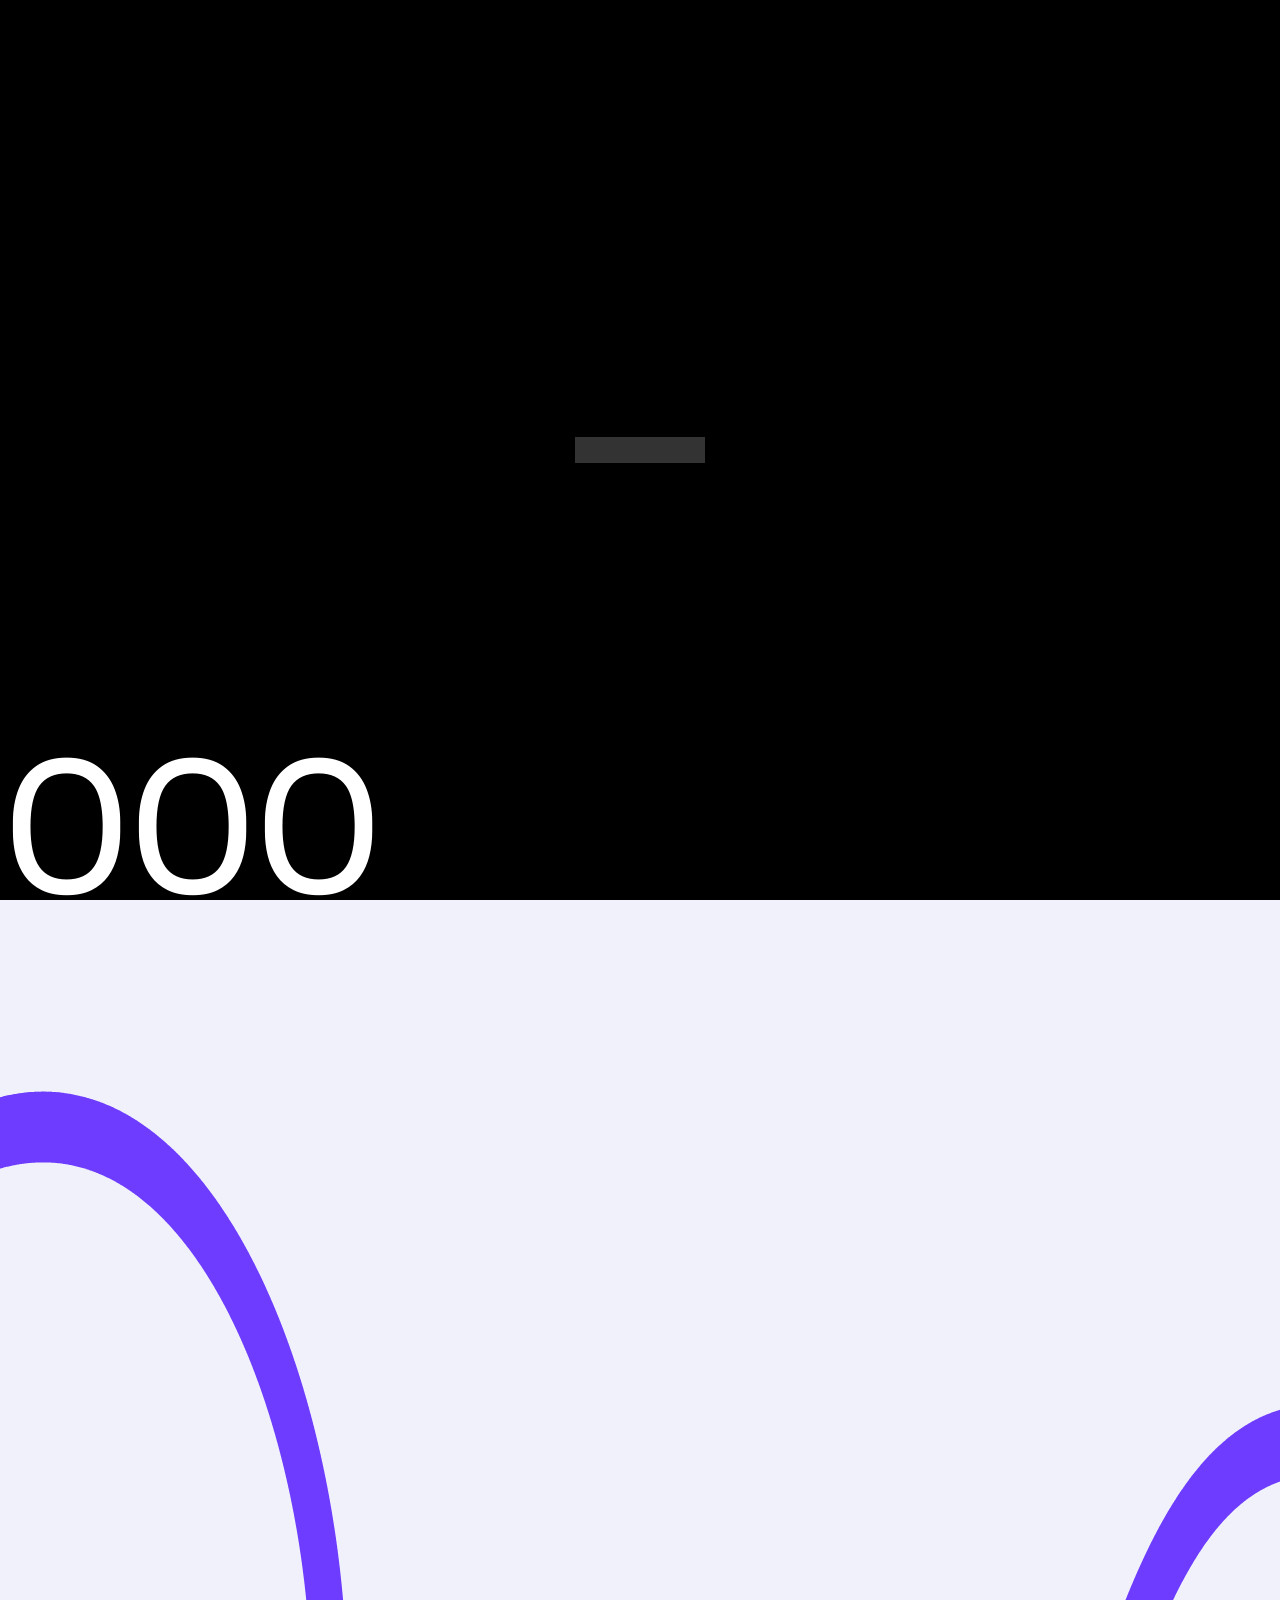
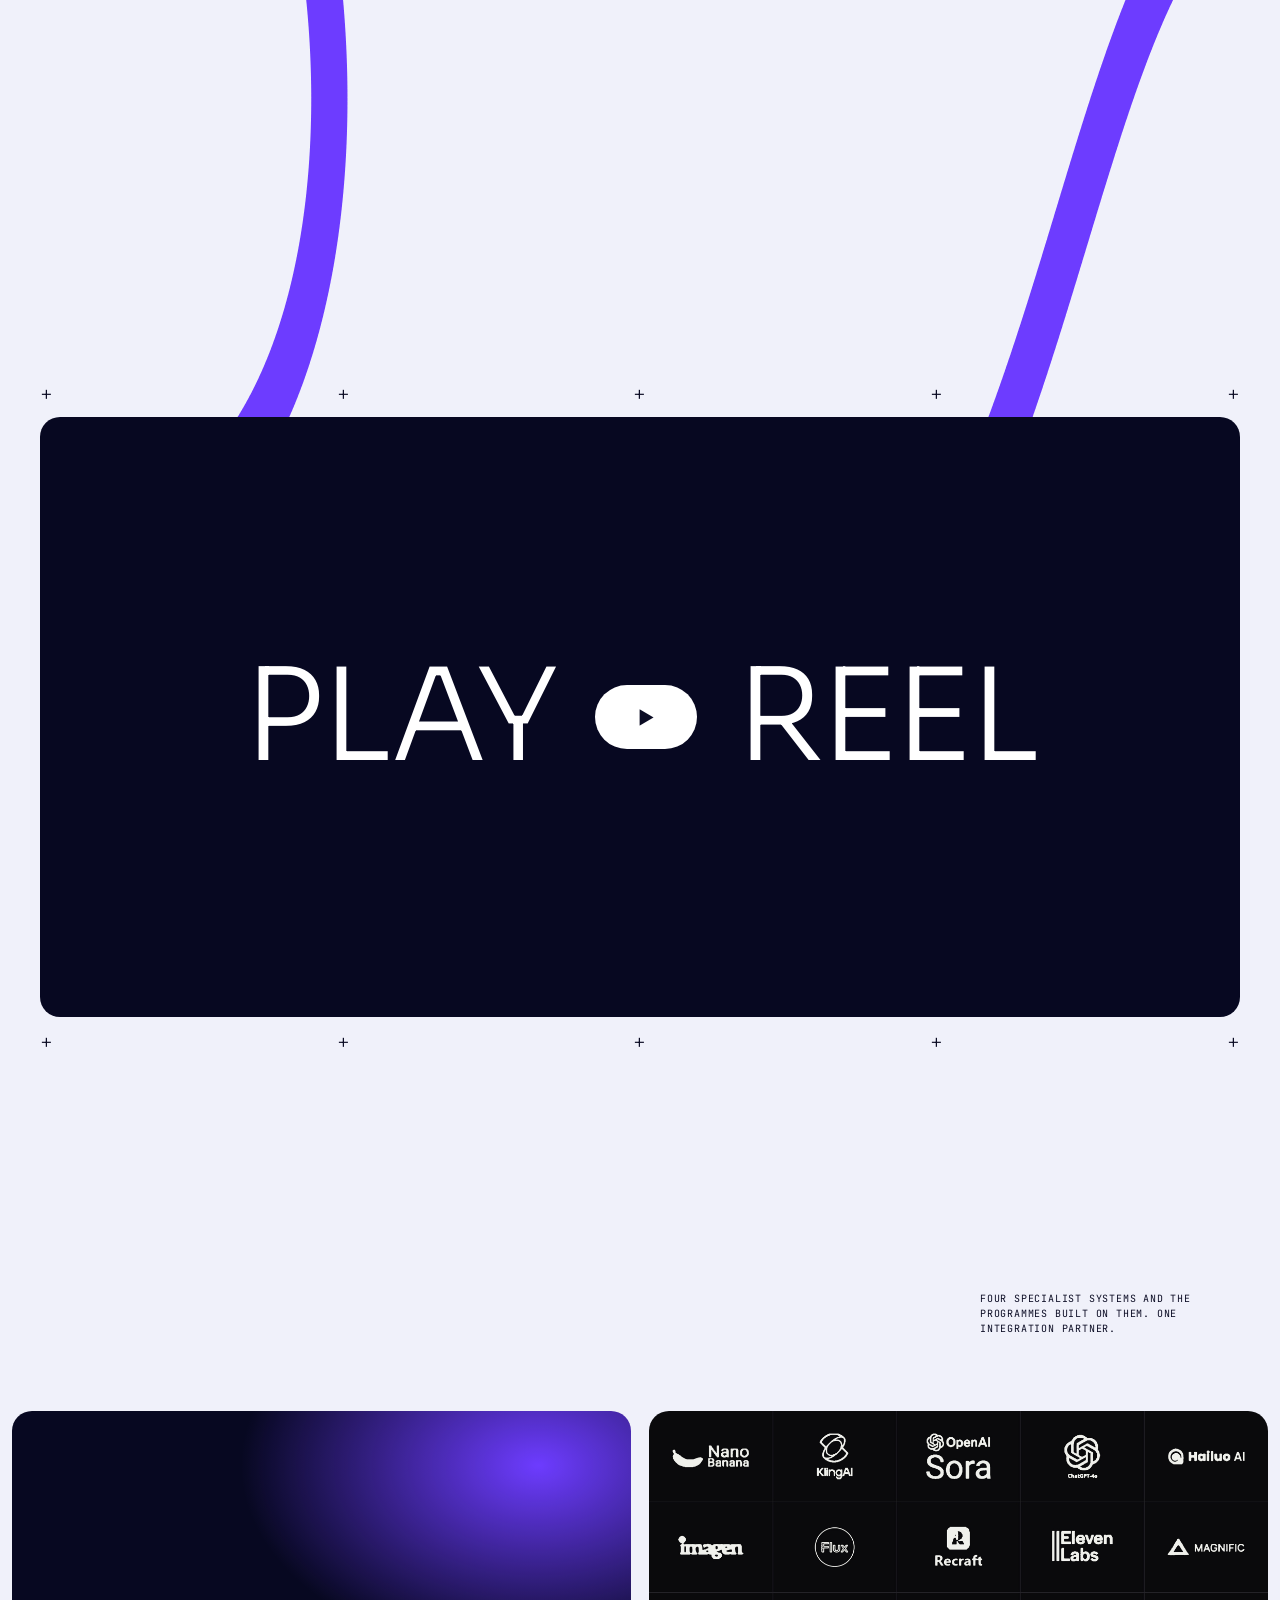
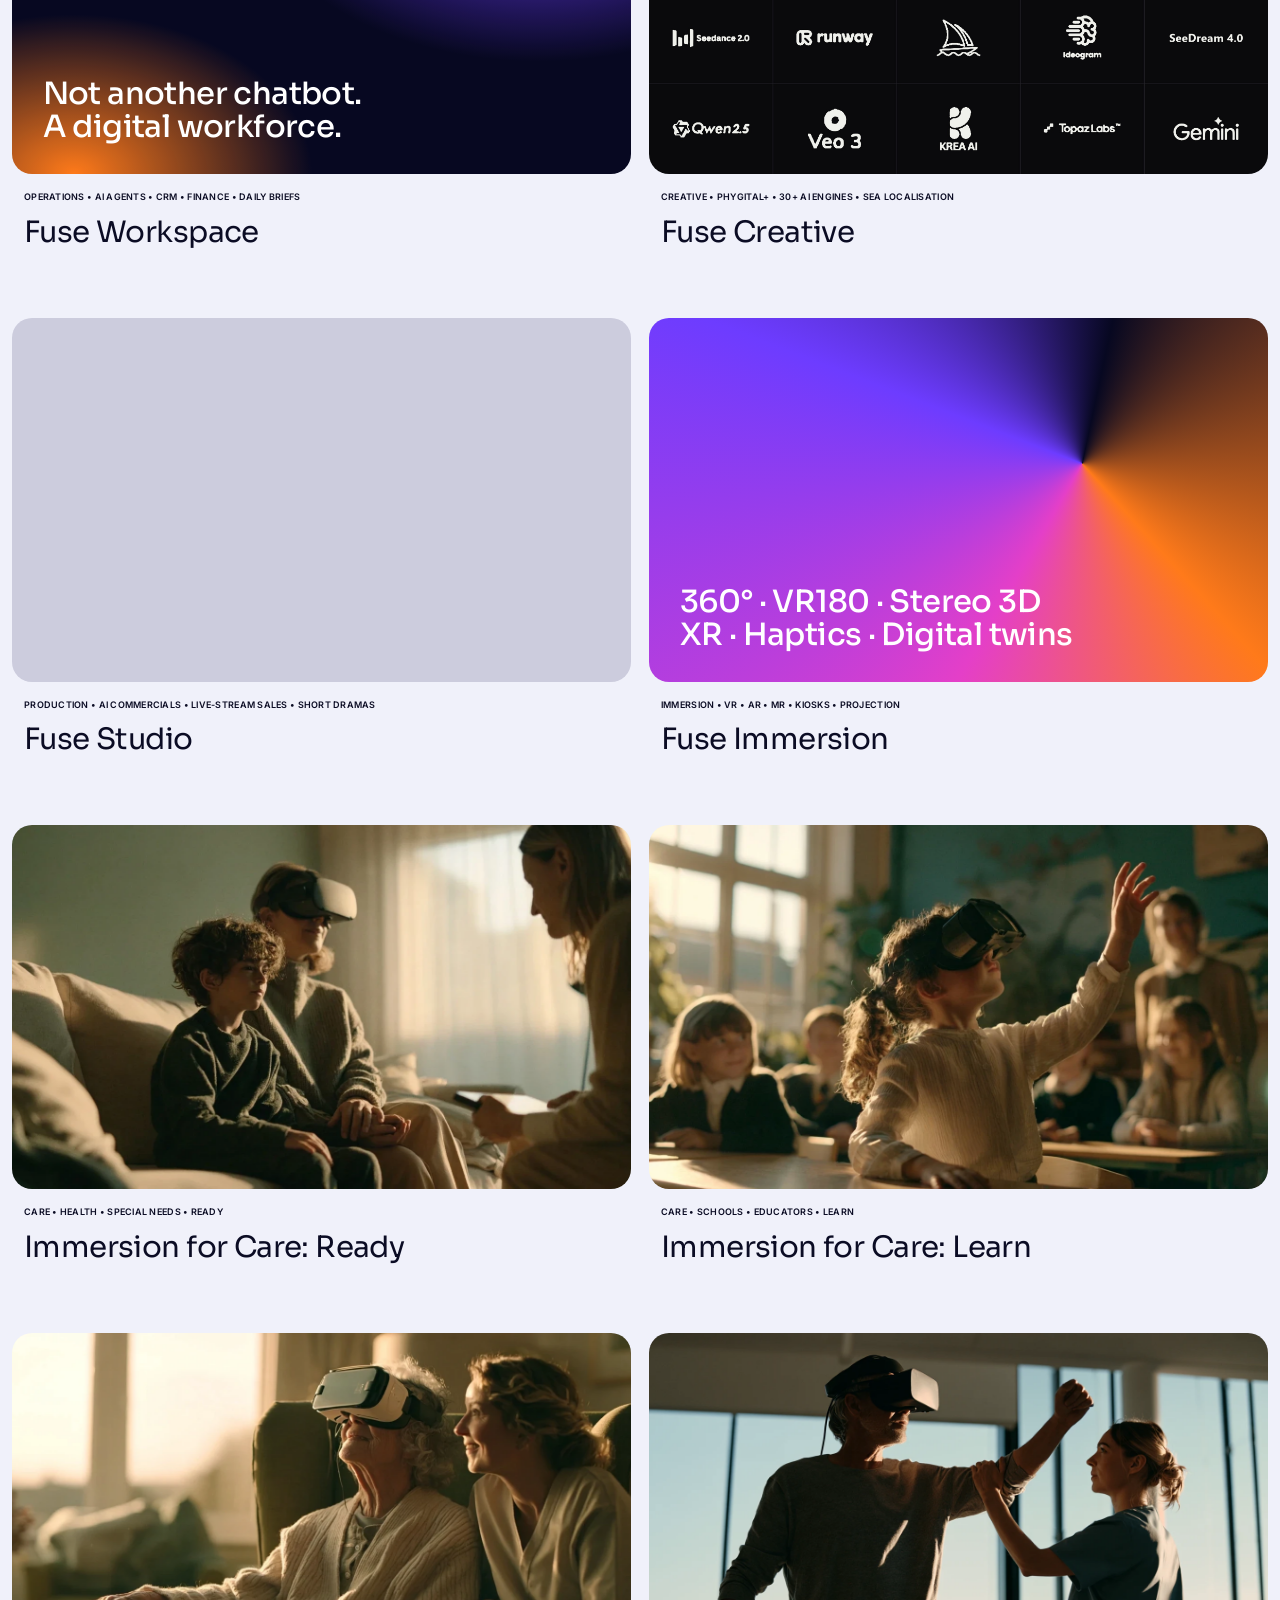
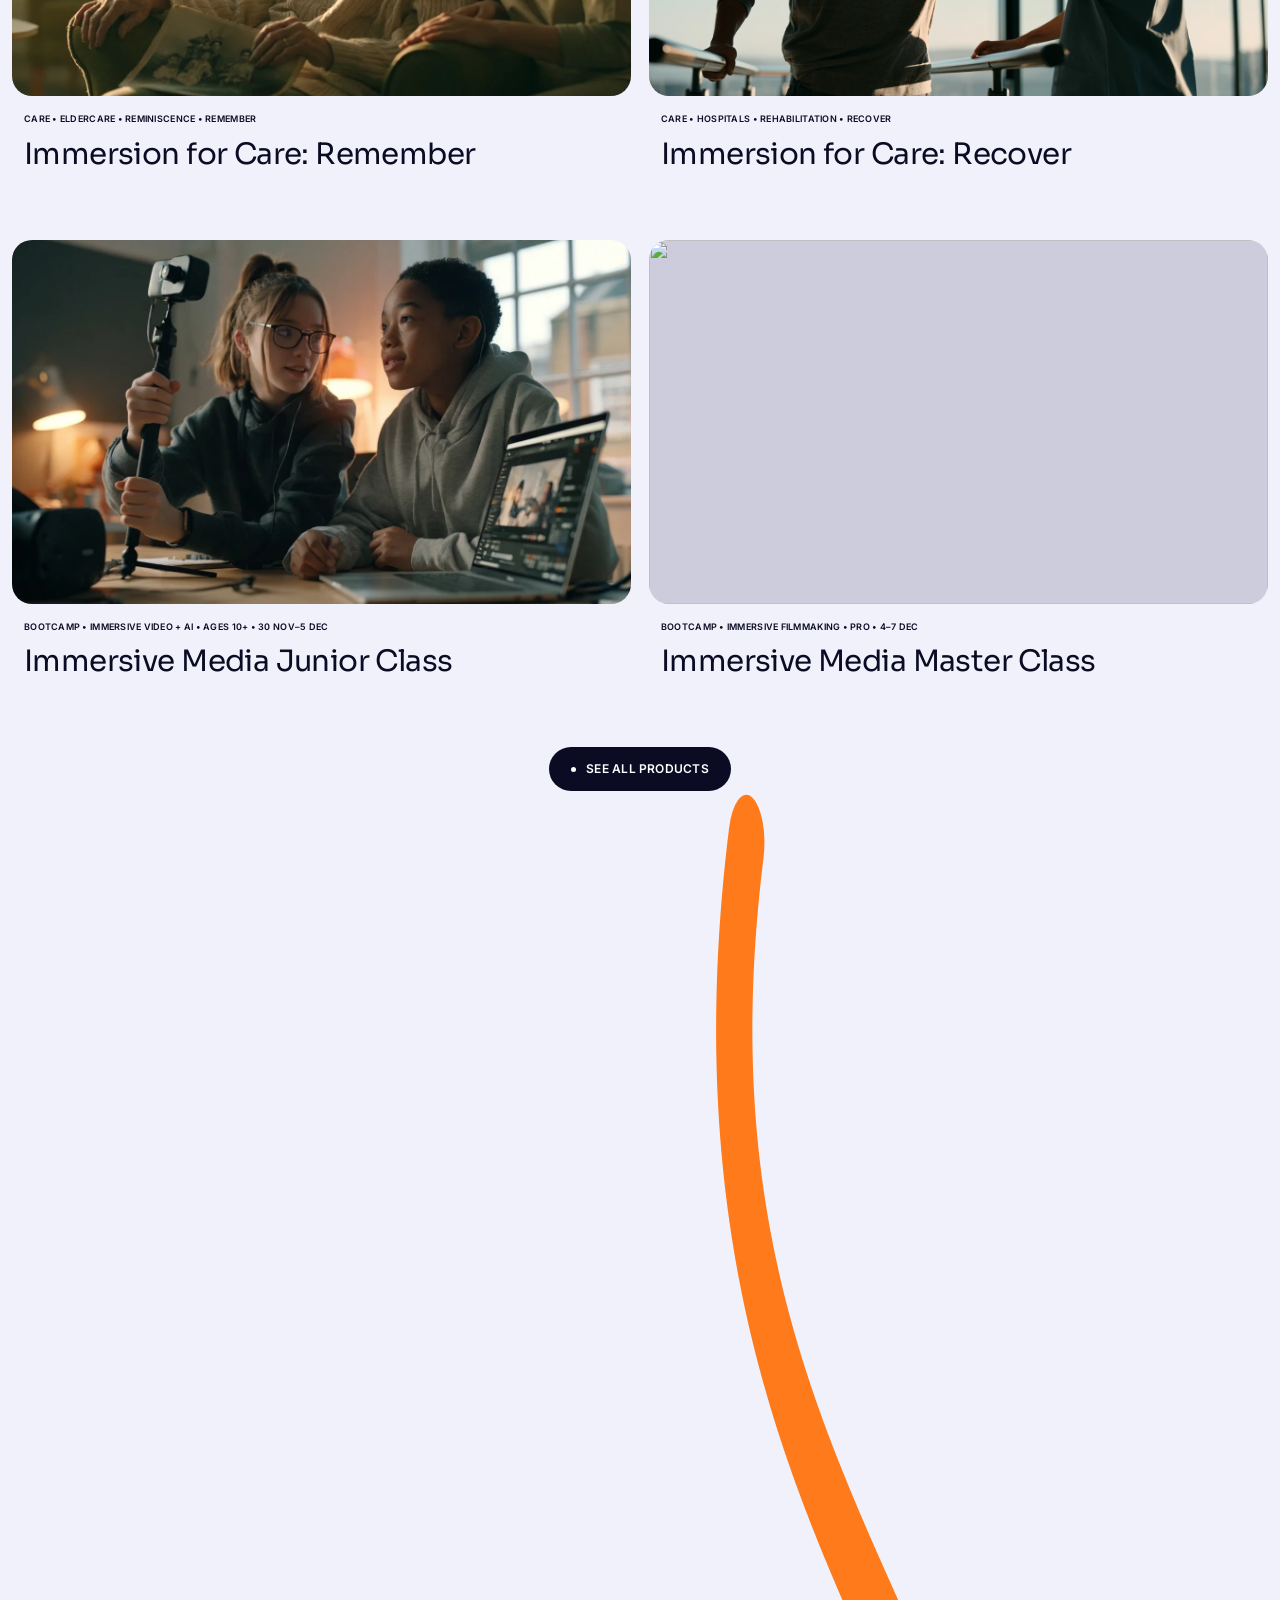
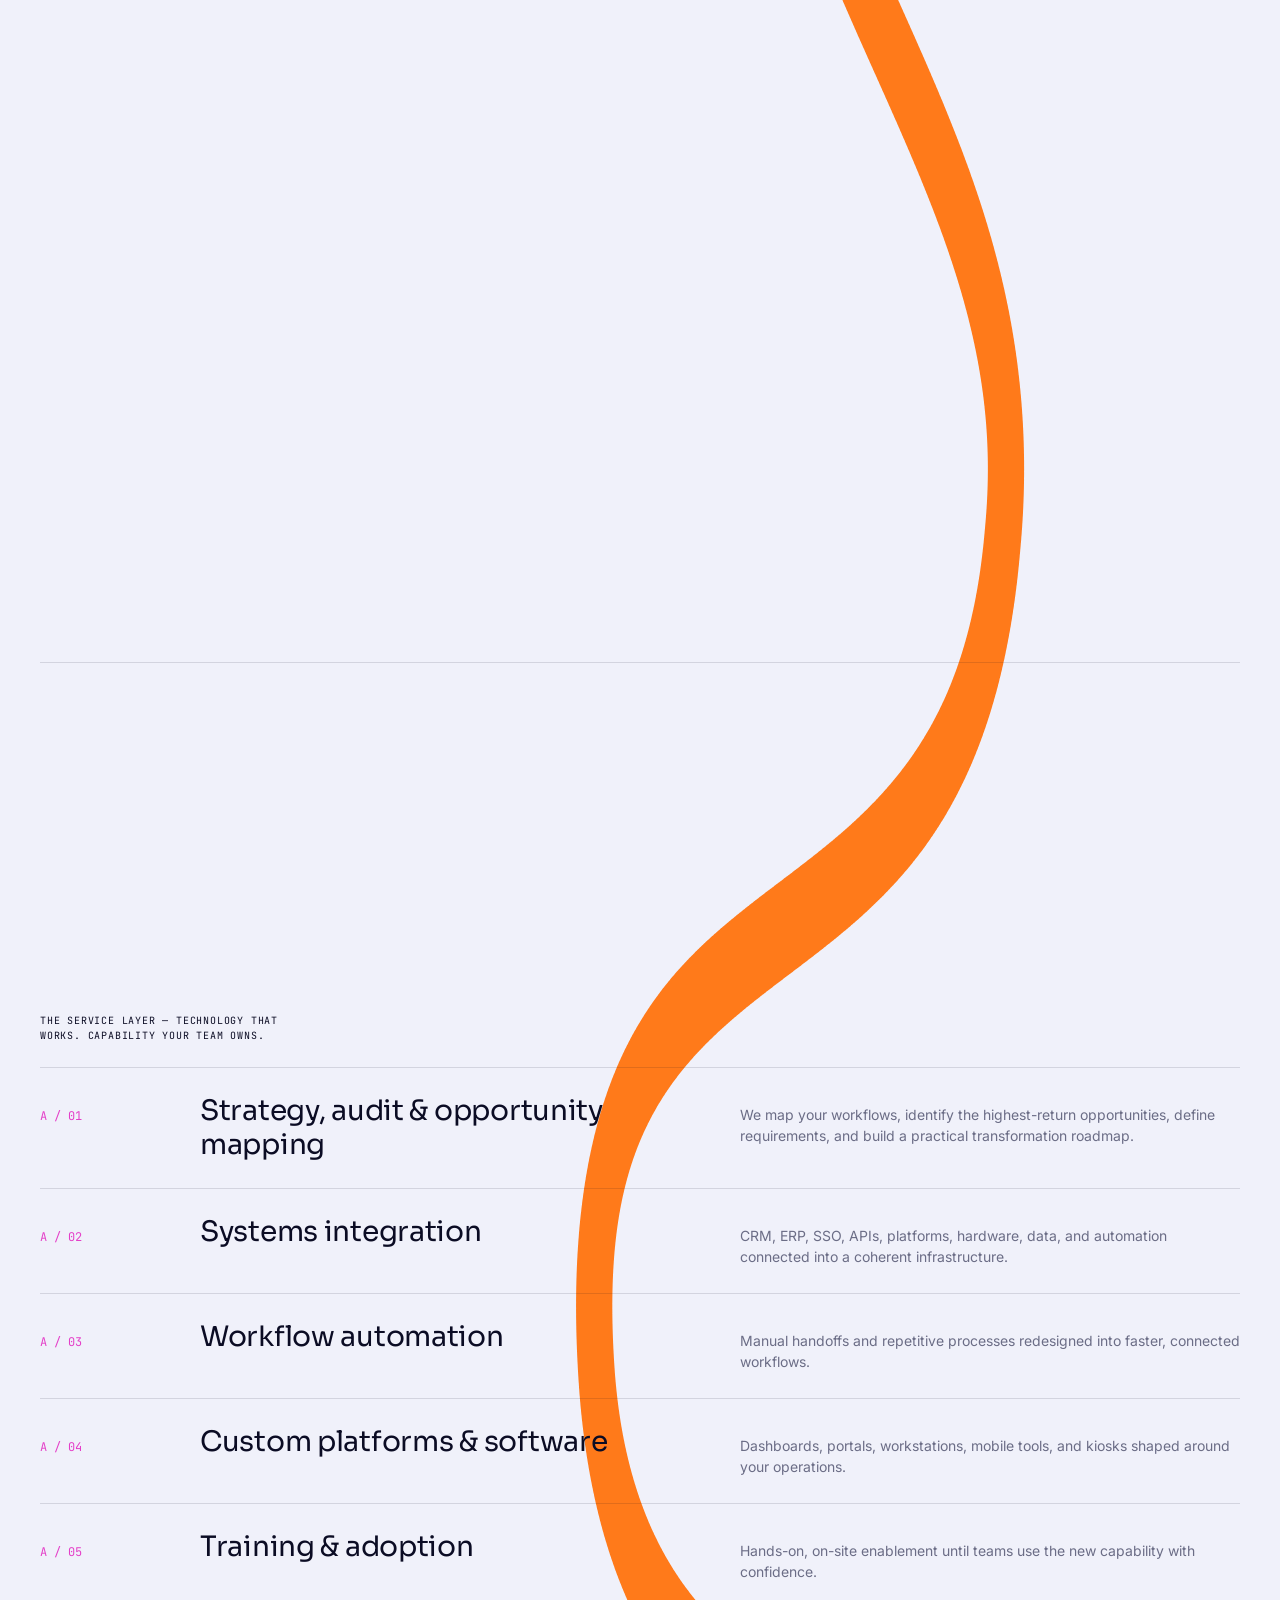
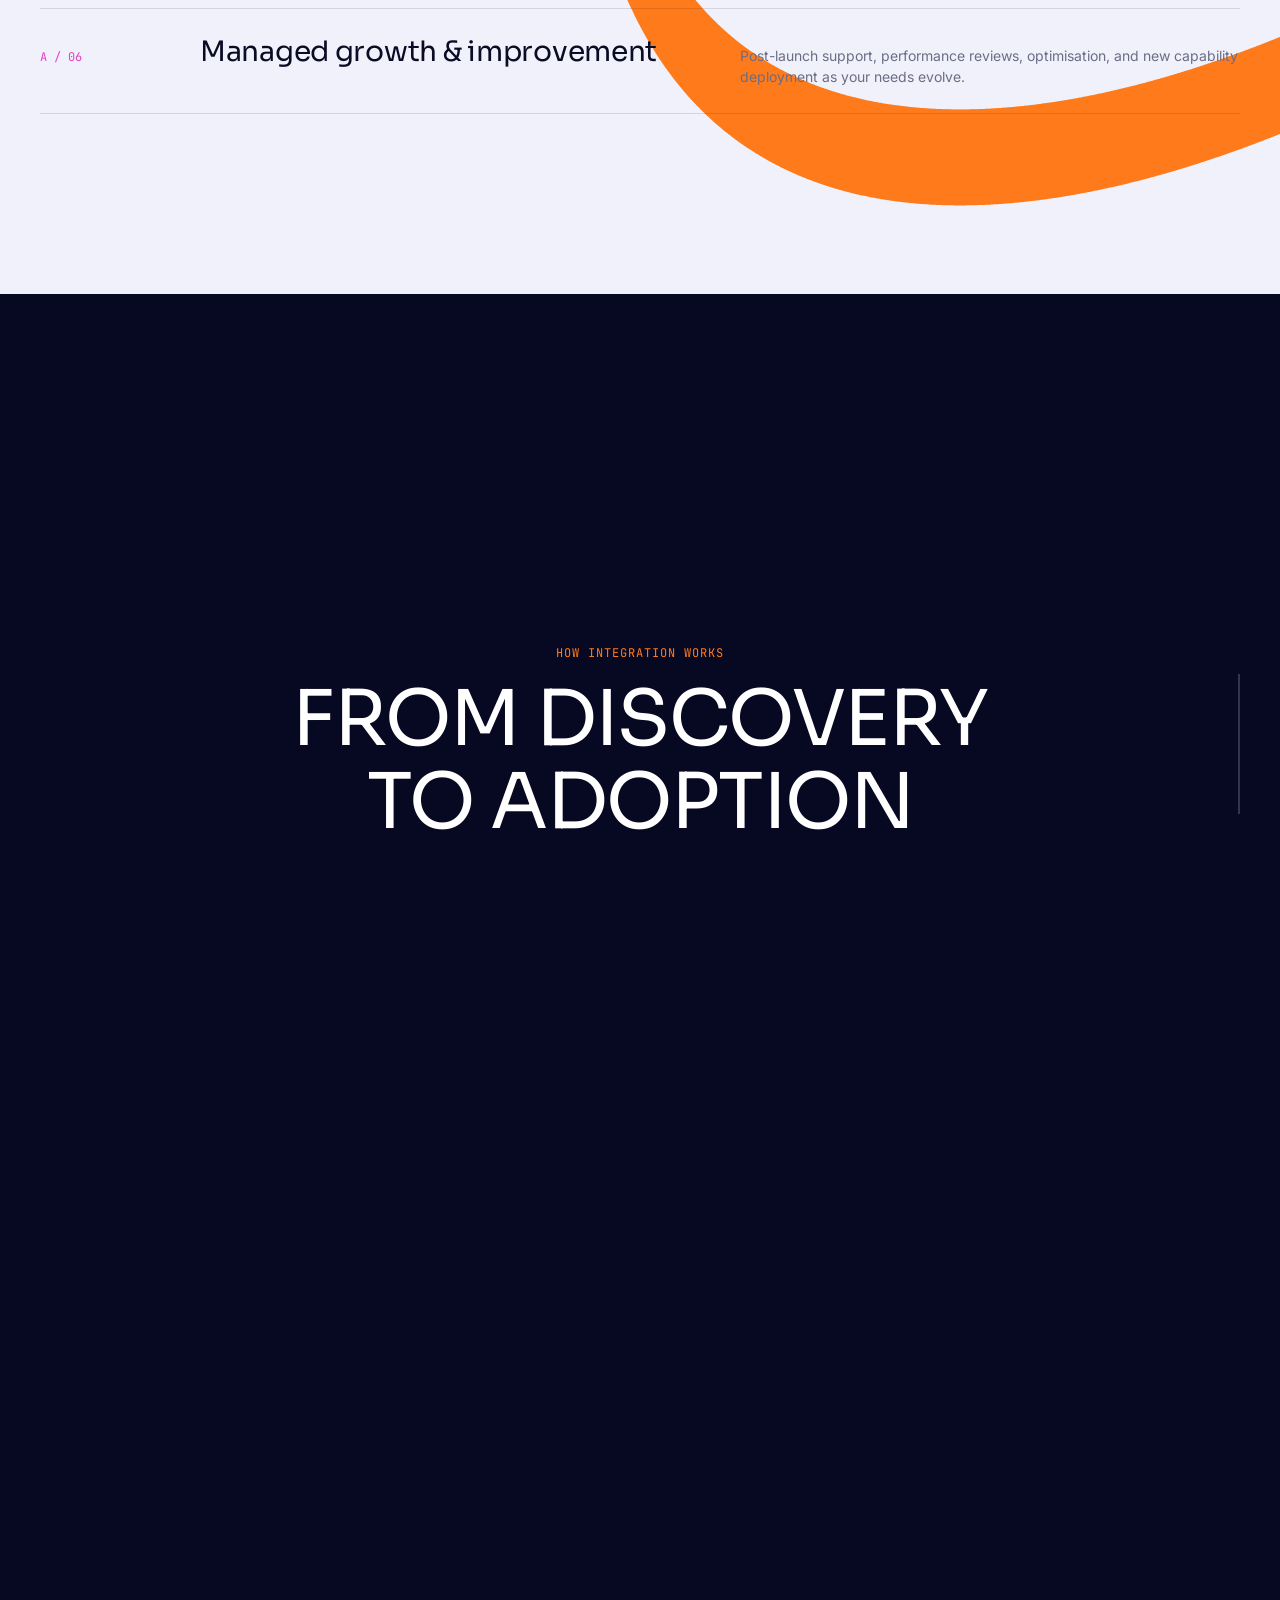
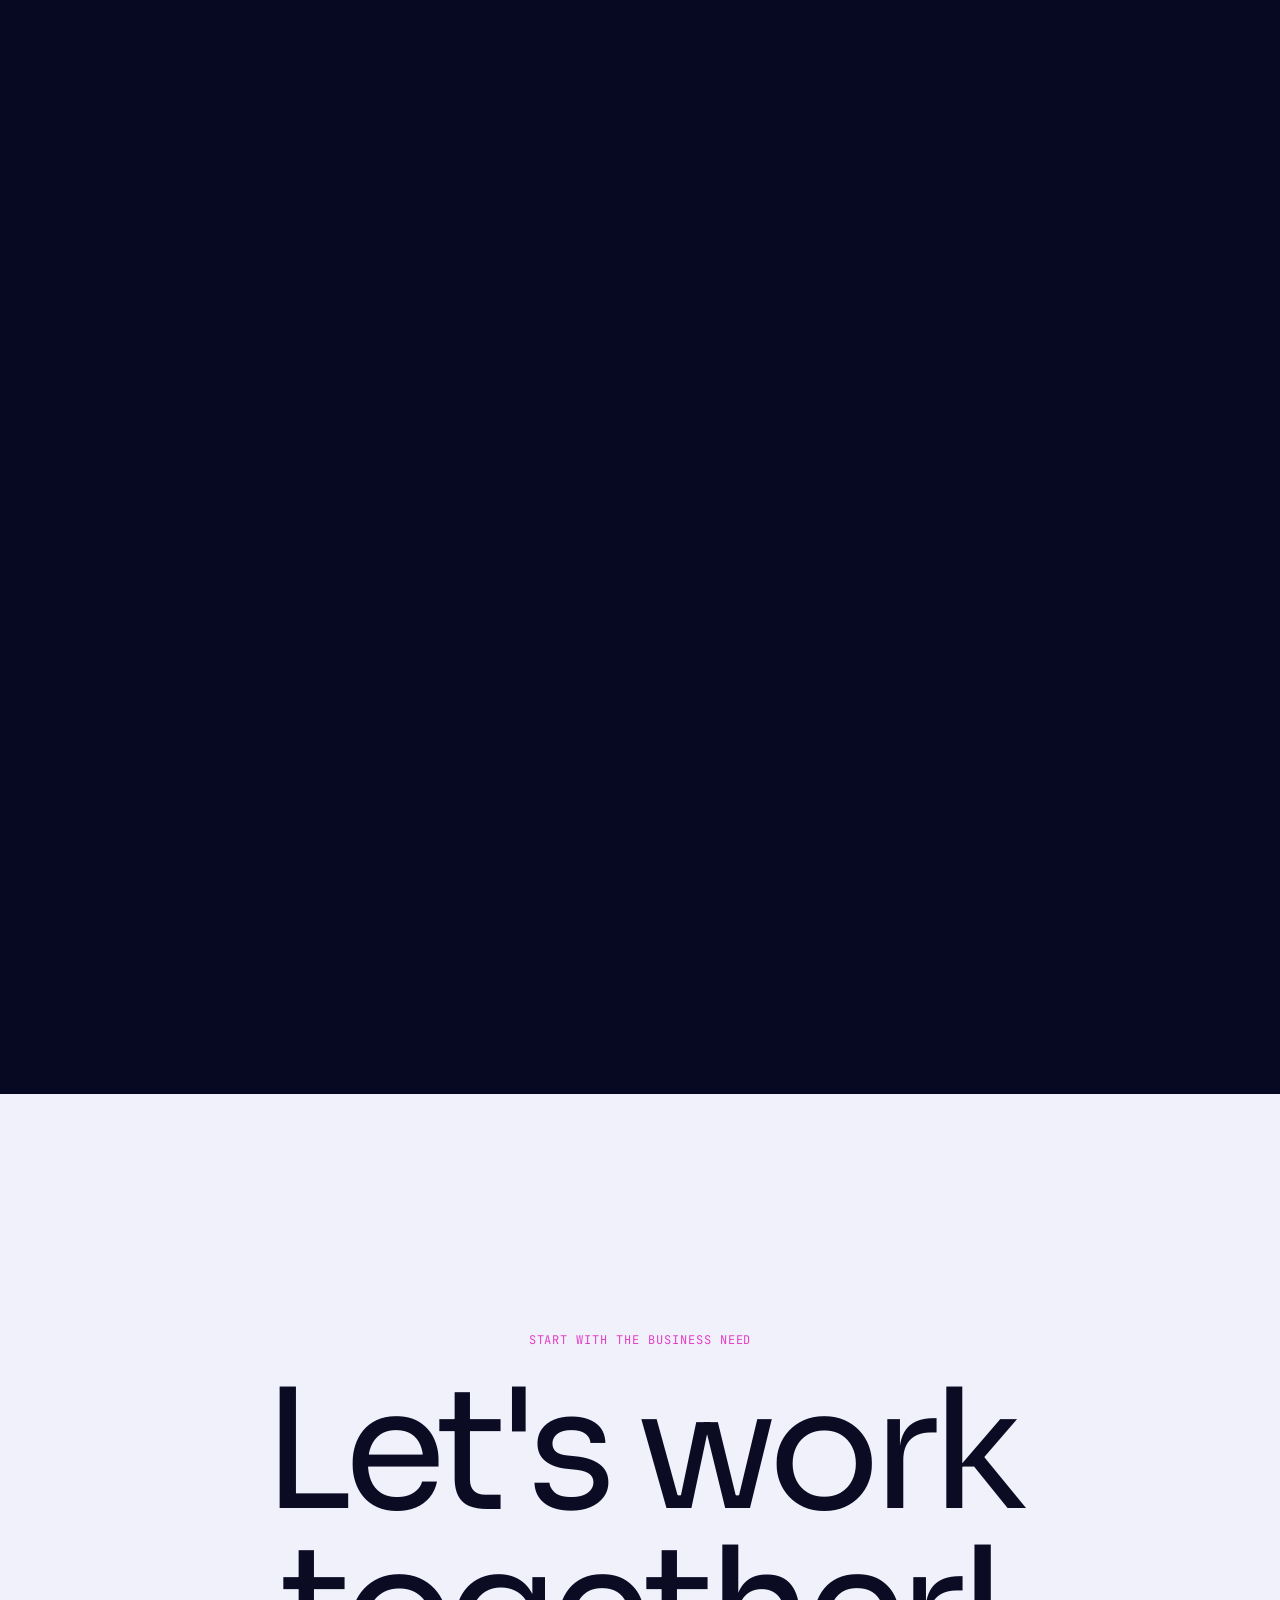
==== commit bde118d2: "Replace Ready, Learn, Remember and Junior Class photos with fixed-hands versions Co-Authored-By: Cla" ====
--- a/index.html
+++ b/index.html
@@ -131,17 +131,17 @@
       <h3>Fuse Immersion</h3>
     </a>
     <a class="card" href="https://fusefoundry.asia/immersion/care/" target="_blank" rel="noopener">
-      <div class="card-media"><img src="img/care-ready.webp" alt="Boy and his mother in a calm therapy room with a therapist, the mother wearing a VR headset" loading="lazy"></div>
+      <div class="card-media"><img src="img/care-ready.webp?v=2" alt="Boy and his mother in a calm therapy room with a therapist, the mother wearing a VR headset" loading="lazy"></div>
       <p class="tags">CARE • HEALTH • SPECIAL NEEDS • READY</p>
       <h3>Immersion for Care: Ready</h3>
     </a>
     <a class="card" href="https://fusefoundry.asia/immersion/care/" target="_blank" rel="noopener">
-      <div class="card-media"><img src="img/care-learn.webp" alt="Schoolgirl in a VR headset reaching up in a sunlit classroom while classmates and a teacher watch" loading="lazy"></div>
+      <div class="card-media"><img src="img/care-learn.webp?v=2" alt="Schoolgirl in a VR headset reaching up in a sunlit classroom while classmates and a teacher watch" loading="lazy"></div>
       <p class="tags">CARE • SCHOOLS • EDUCATORS • LEARN</p>
       <h3>Immersion for Care: Learn</h3>
     </a>
     <a class="card" href="https://fusefoundry.asia/immersion/care/" target="_blank" rel="noopener">
-      <div class="card-media"><img src="img/care-remember.webp" alt="Elderly woman in a VR headset holding an old family photograph beside a smiling carer" loading="lazy"></div>
+      <div class="card-media"><img src="img/care-remember.webp?v=2" alt="Elderly woman in a VR headset holding an old family photograph beside a smiling carer" loading="lazy"></div>
       <p class="tags">CARE • ELDERCARE • REMINISCENCE • REMEMBER</p>
       <h3>Immersion for Care: Remember</h3>
     </a>
@@ -151,7 +151,7 @@
       <h3>Immersion for Care: Recover</h3>
     </a>
     <a class="card" href="https://fusefoundry.asia/immersion/#frame" target="_blank" rel="noopener">
-      <div class="card-media"><img src="img/junior-class.webp" alt="Two teenagers filming with a 360 camera and editing footage on a laptop" loading="lazy"></div>
+      <div class="card-media"><img src="img/junior-class.webp?v=2" alt="Two teenagers filming with a 360 camera and editing footage on a laptop" loading="lazy"></div>
       <p class="tags">BOOTCAMP • IMMERSIVE VIDEO + AI • AGES 10+ • 30 NOV–5 DEC</p>
       <h3>Immersive Media Junior Class</h3>
     </a>
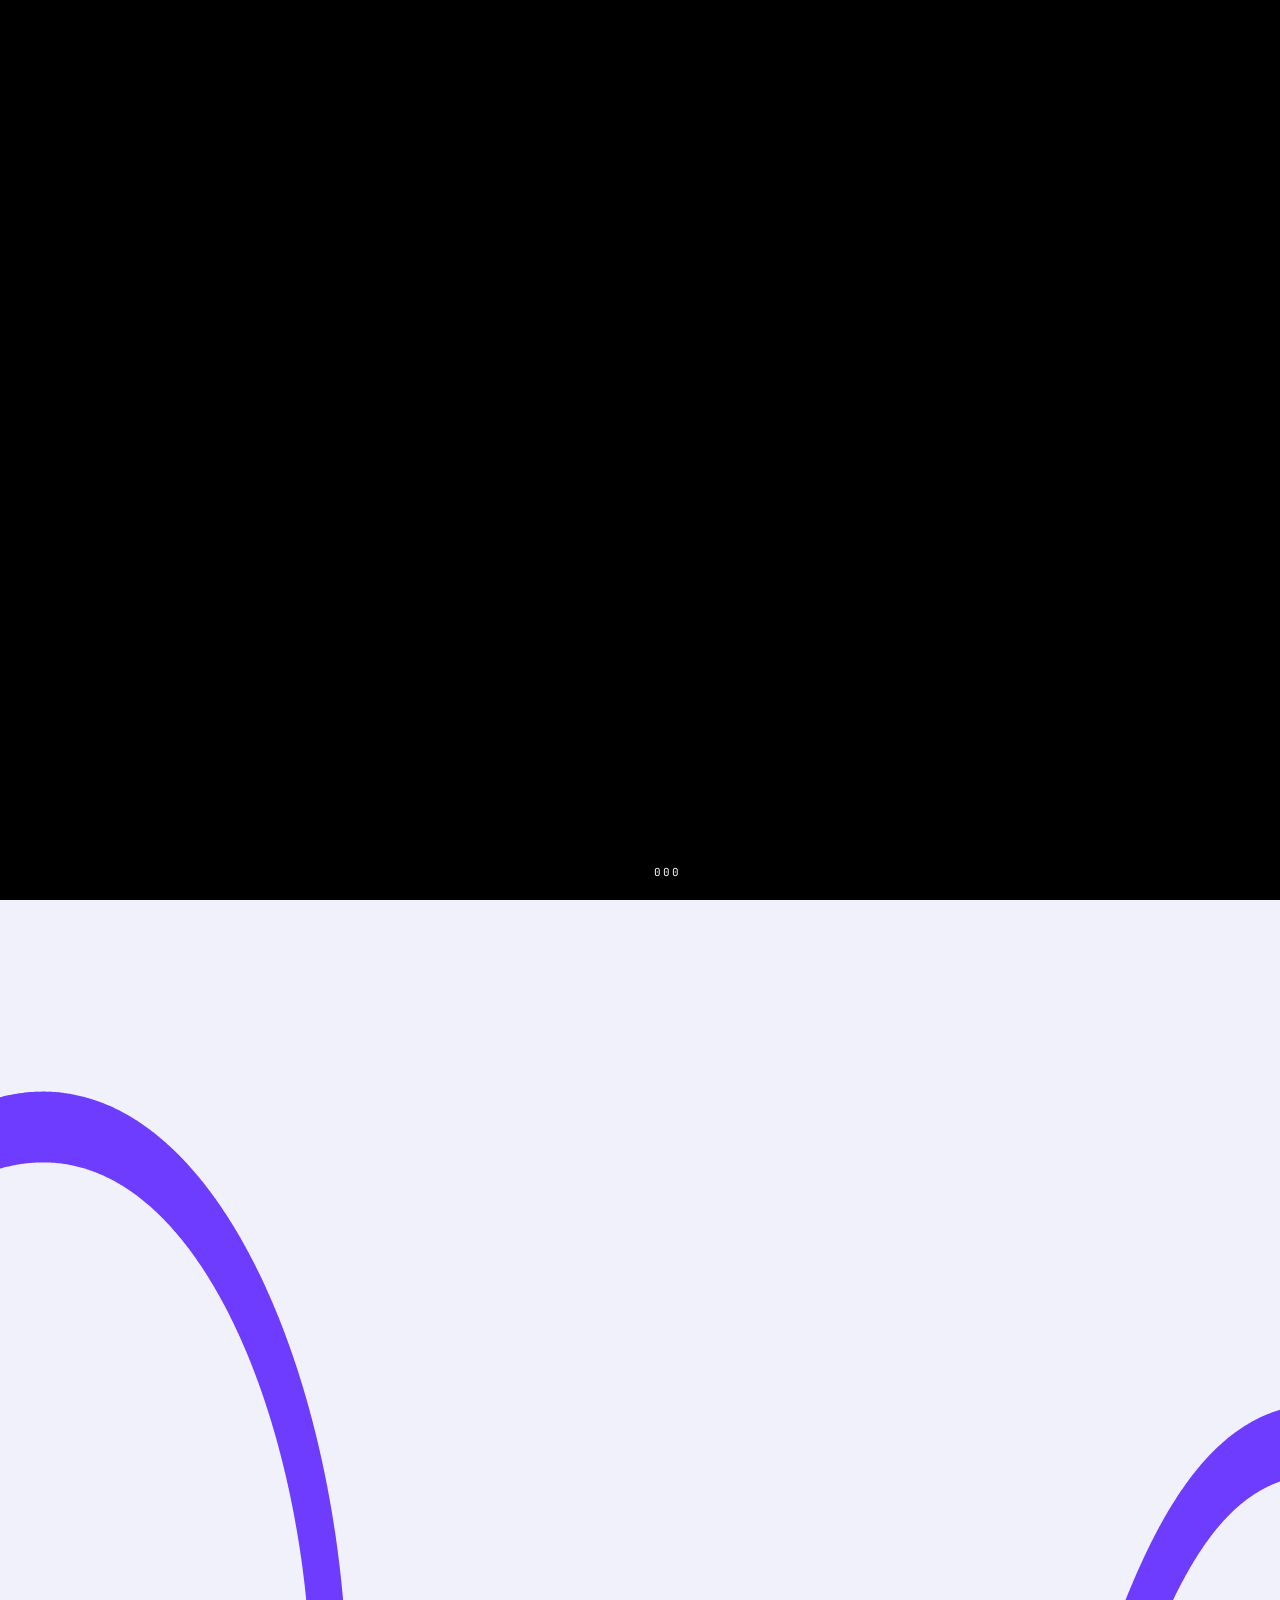
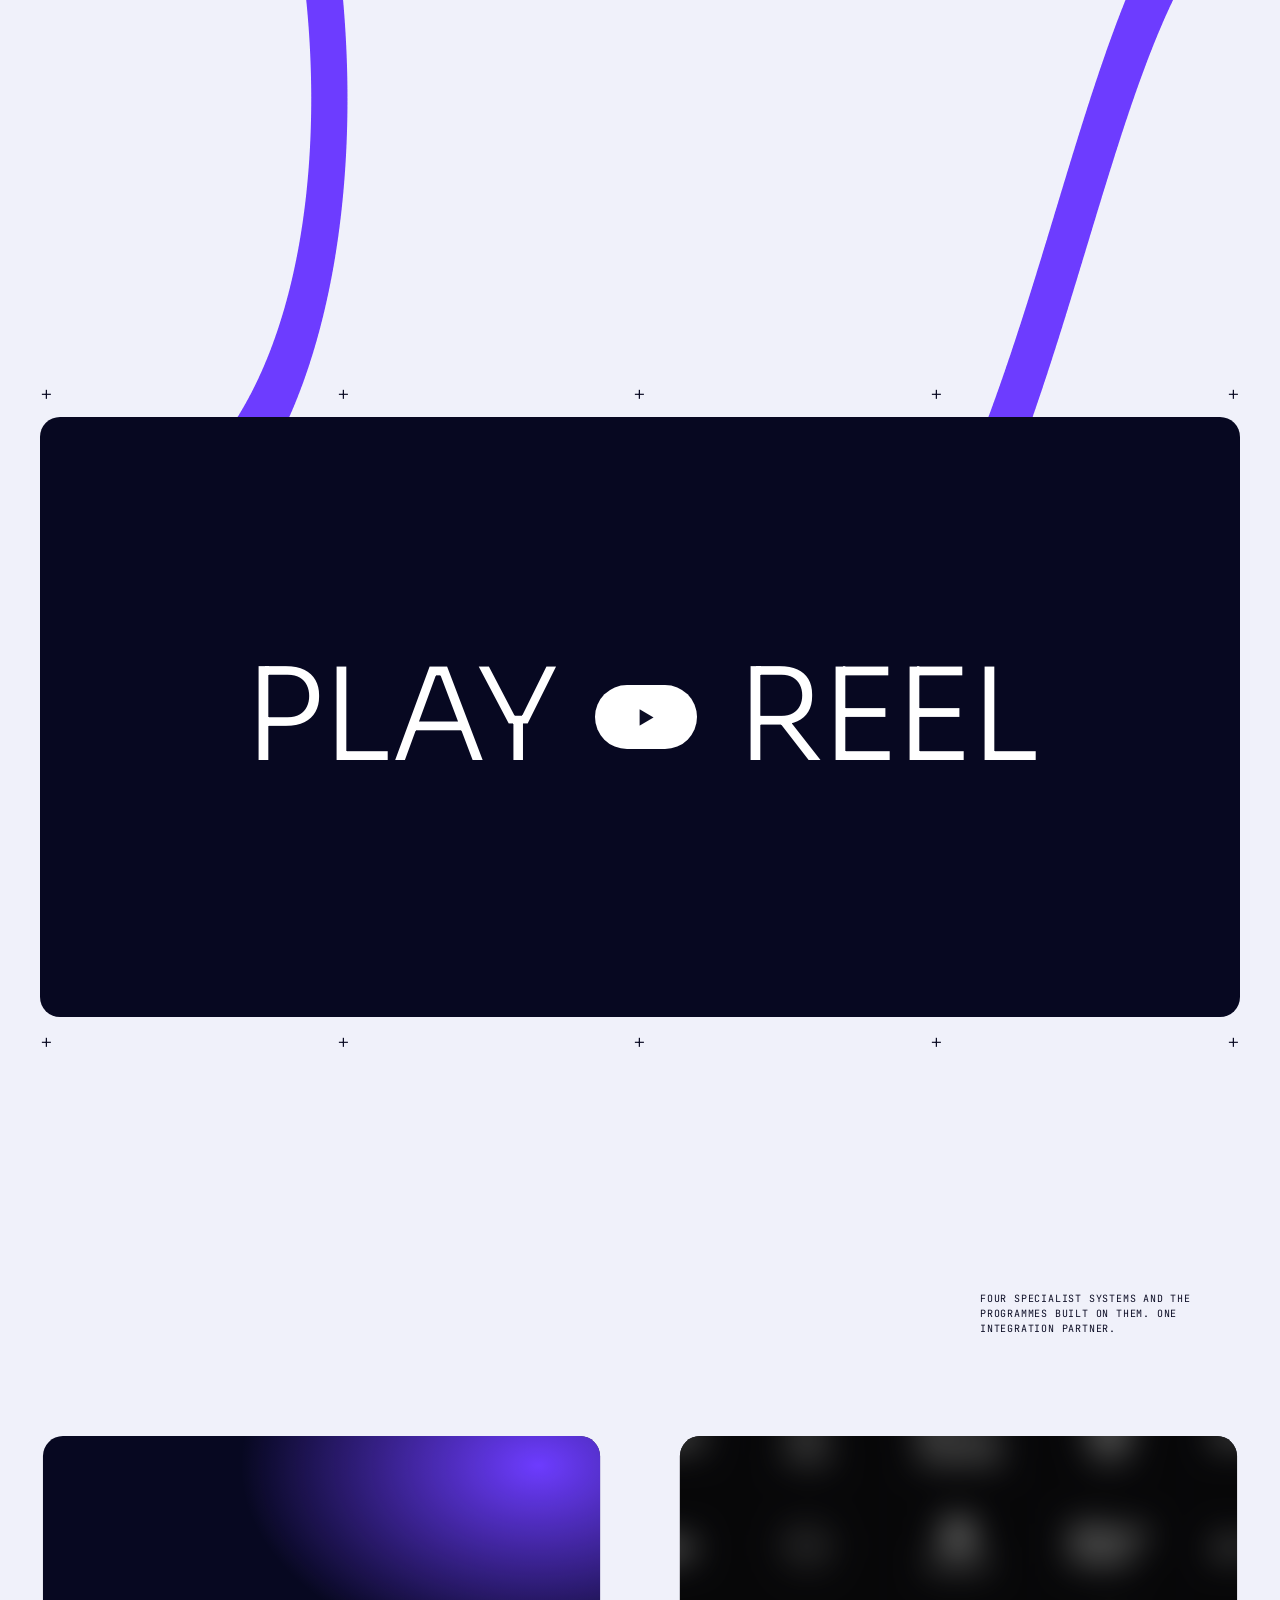
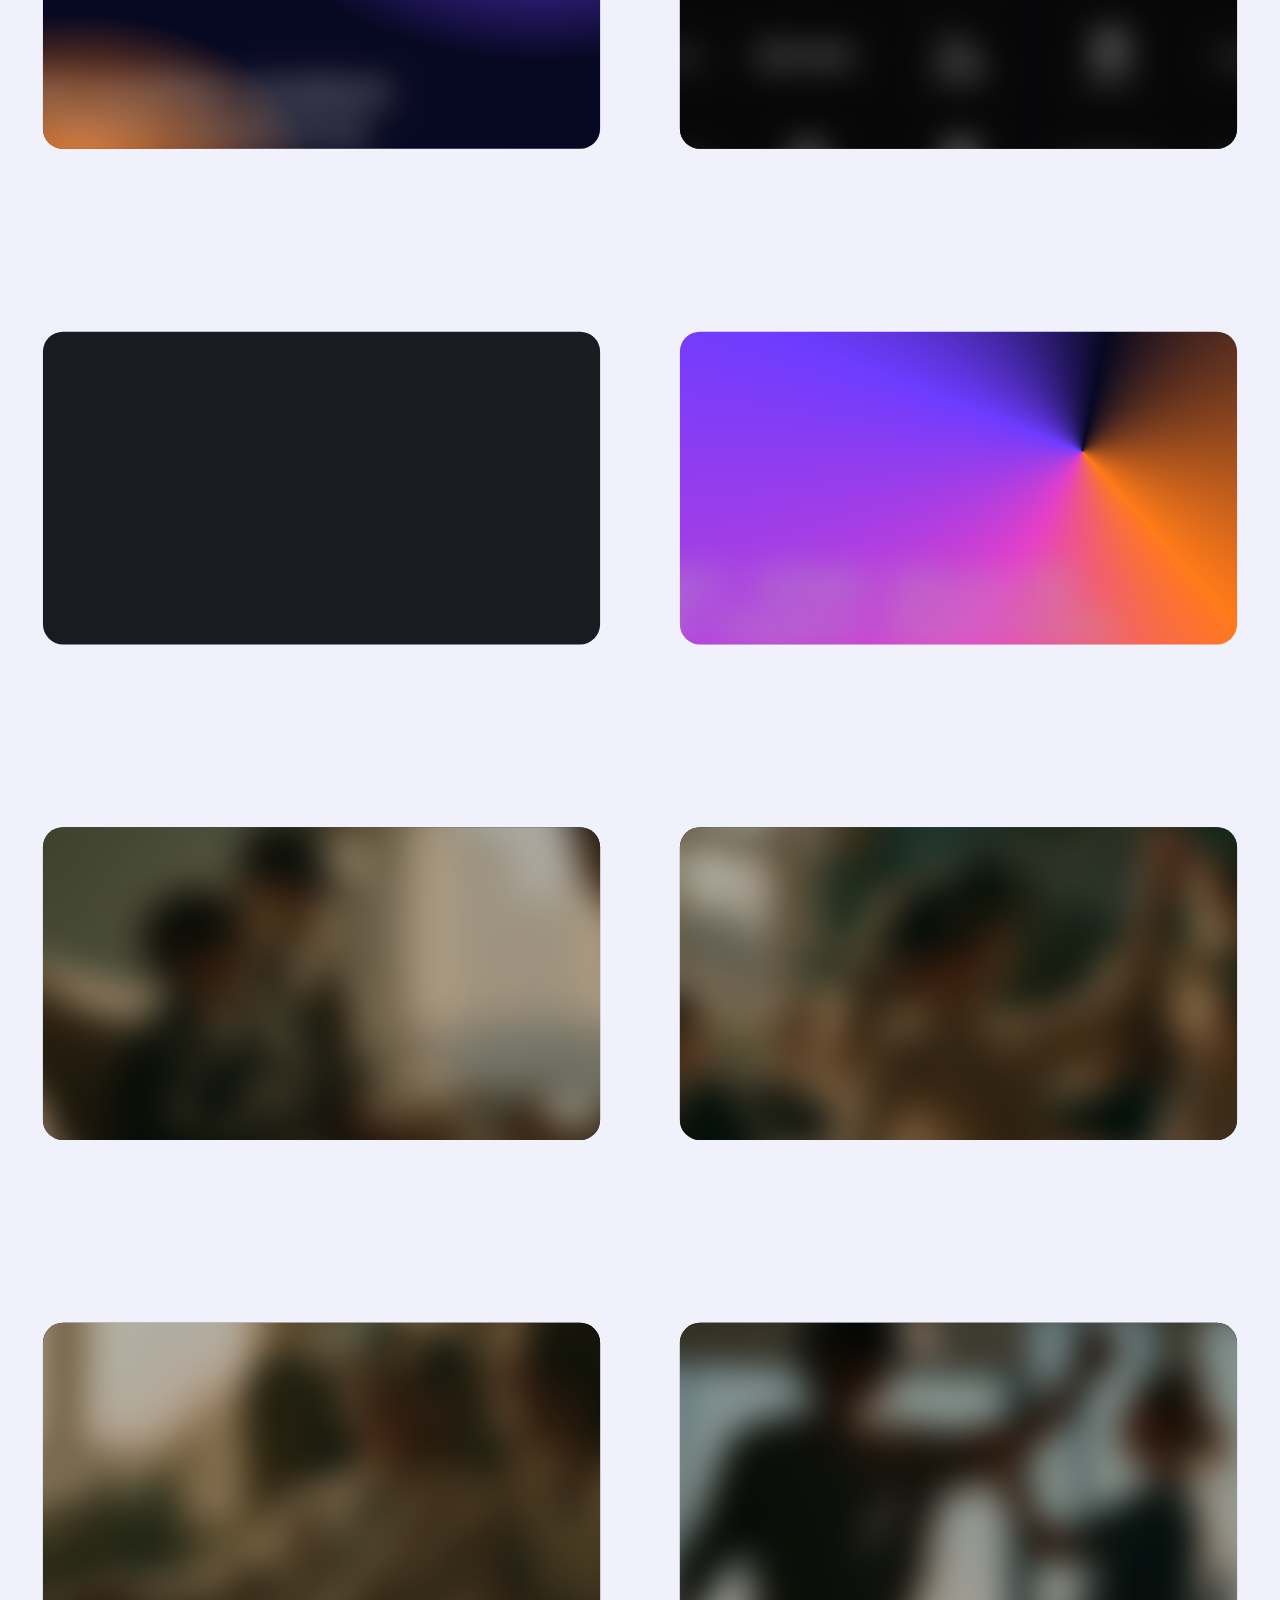
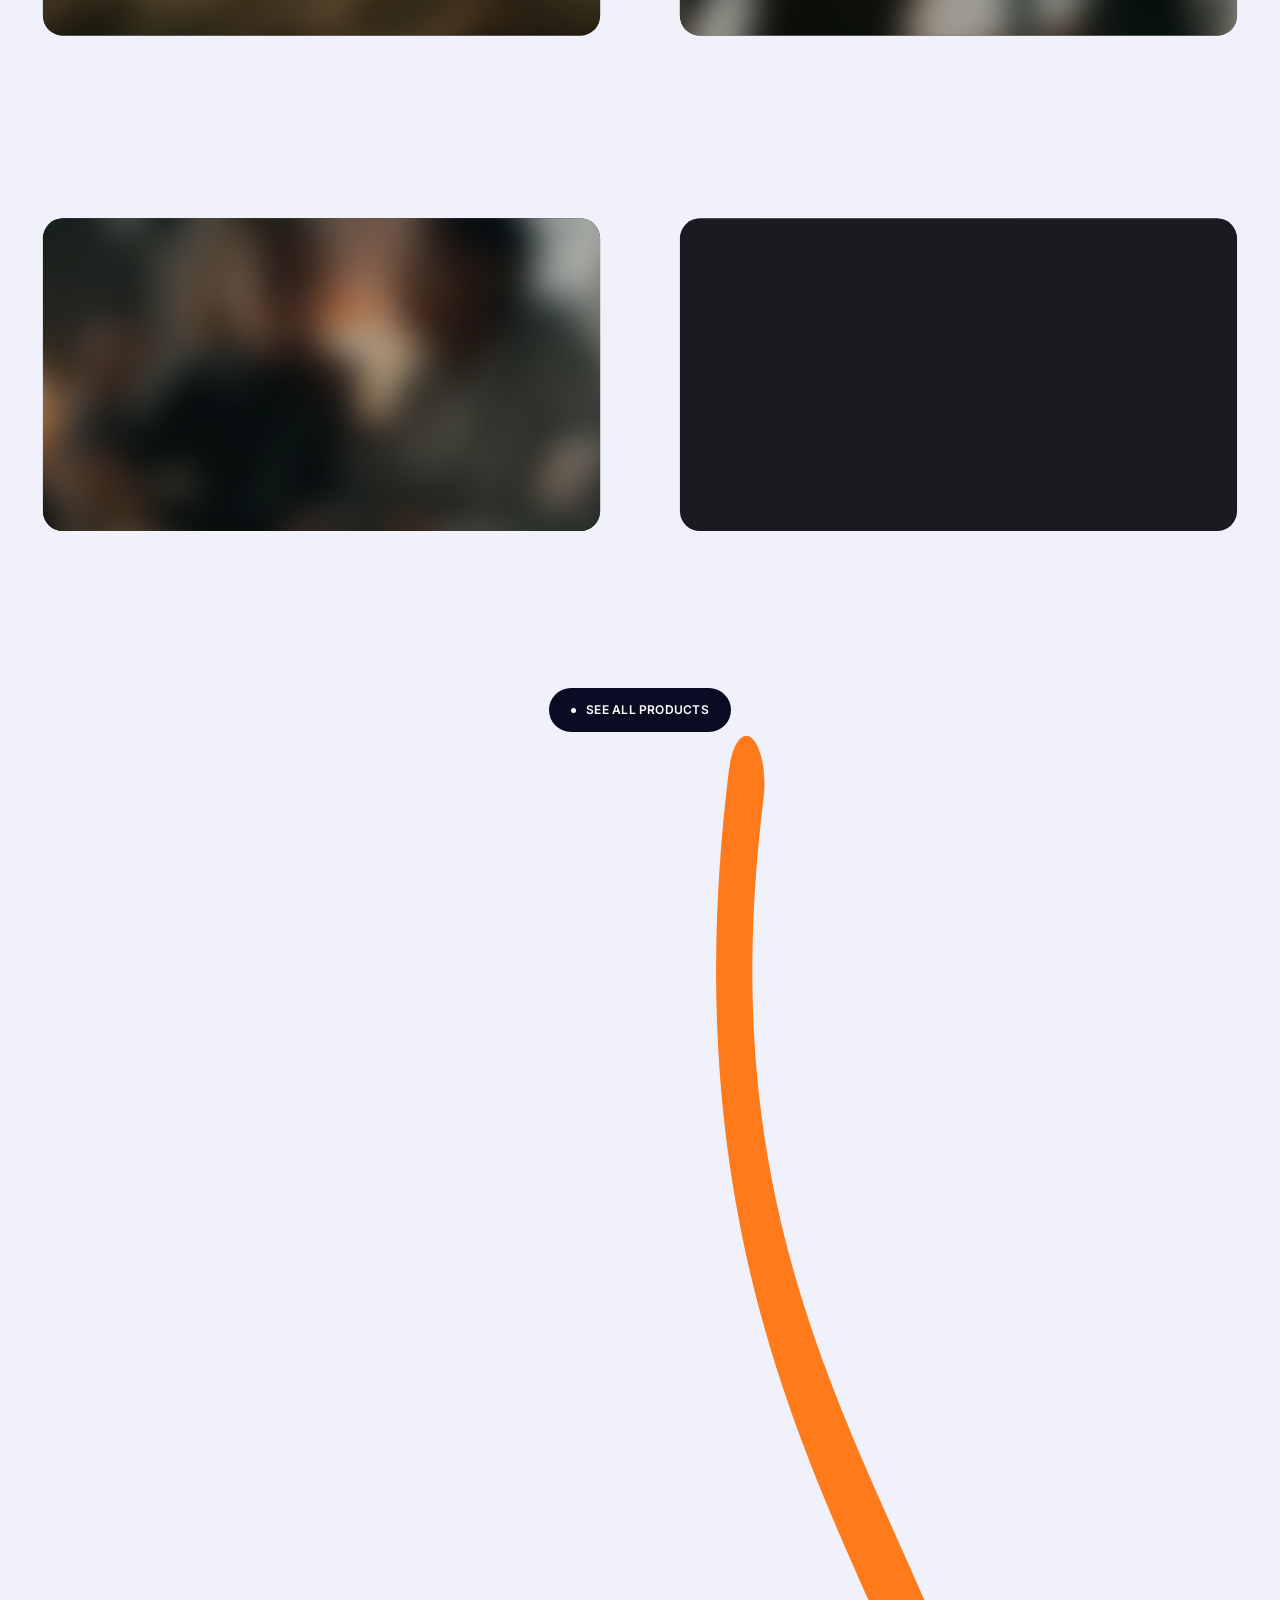
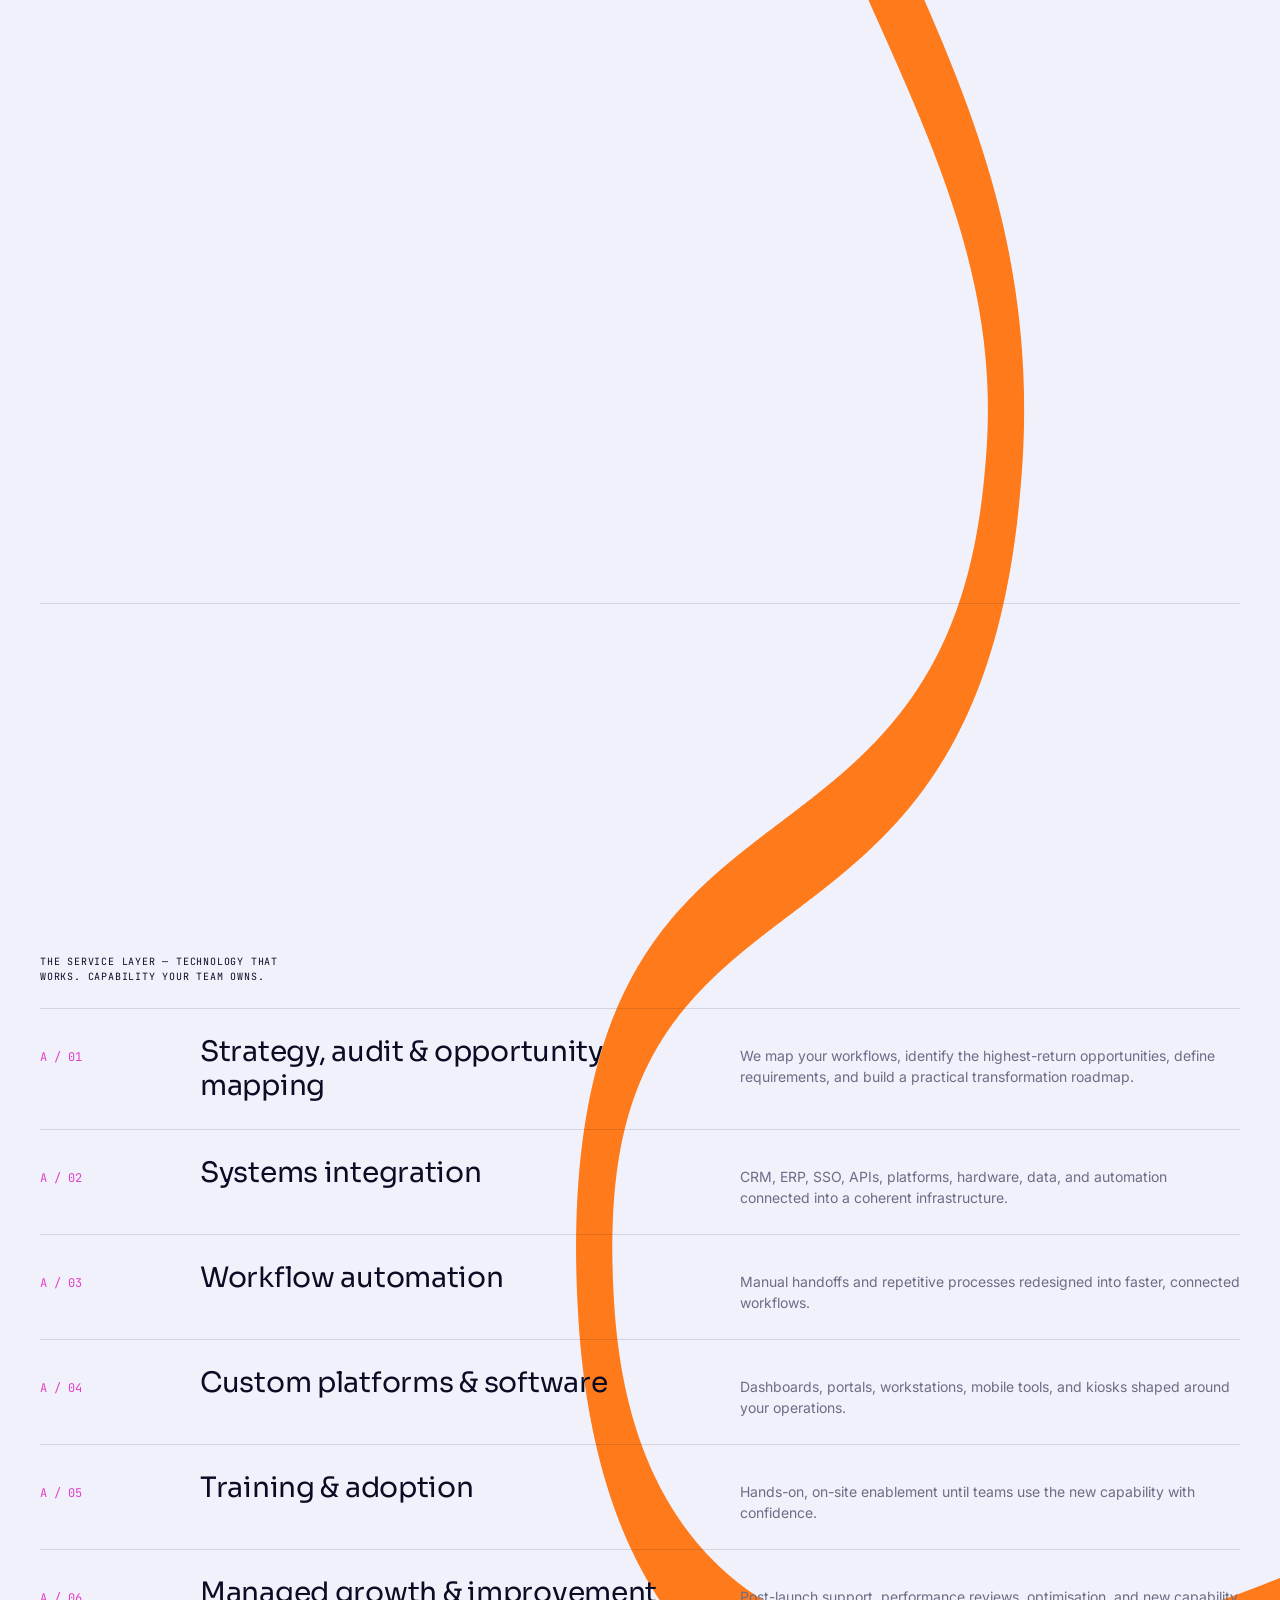
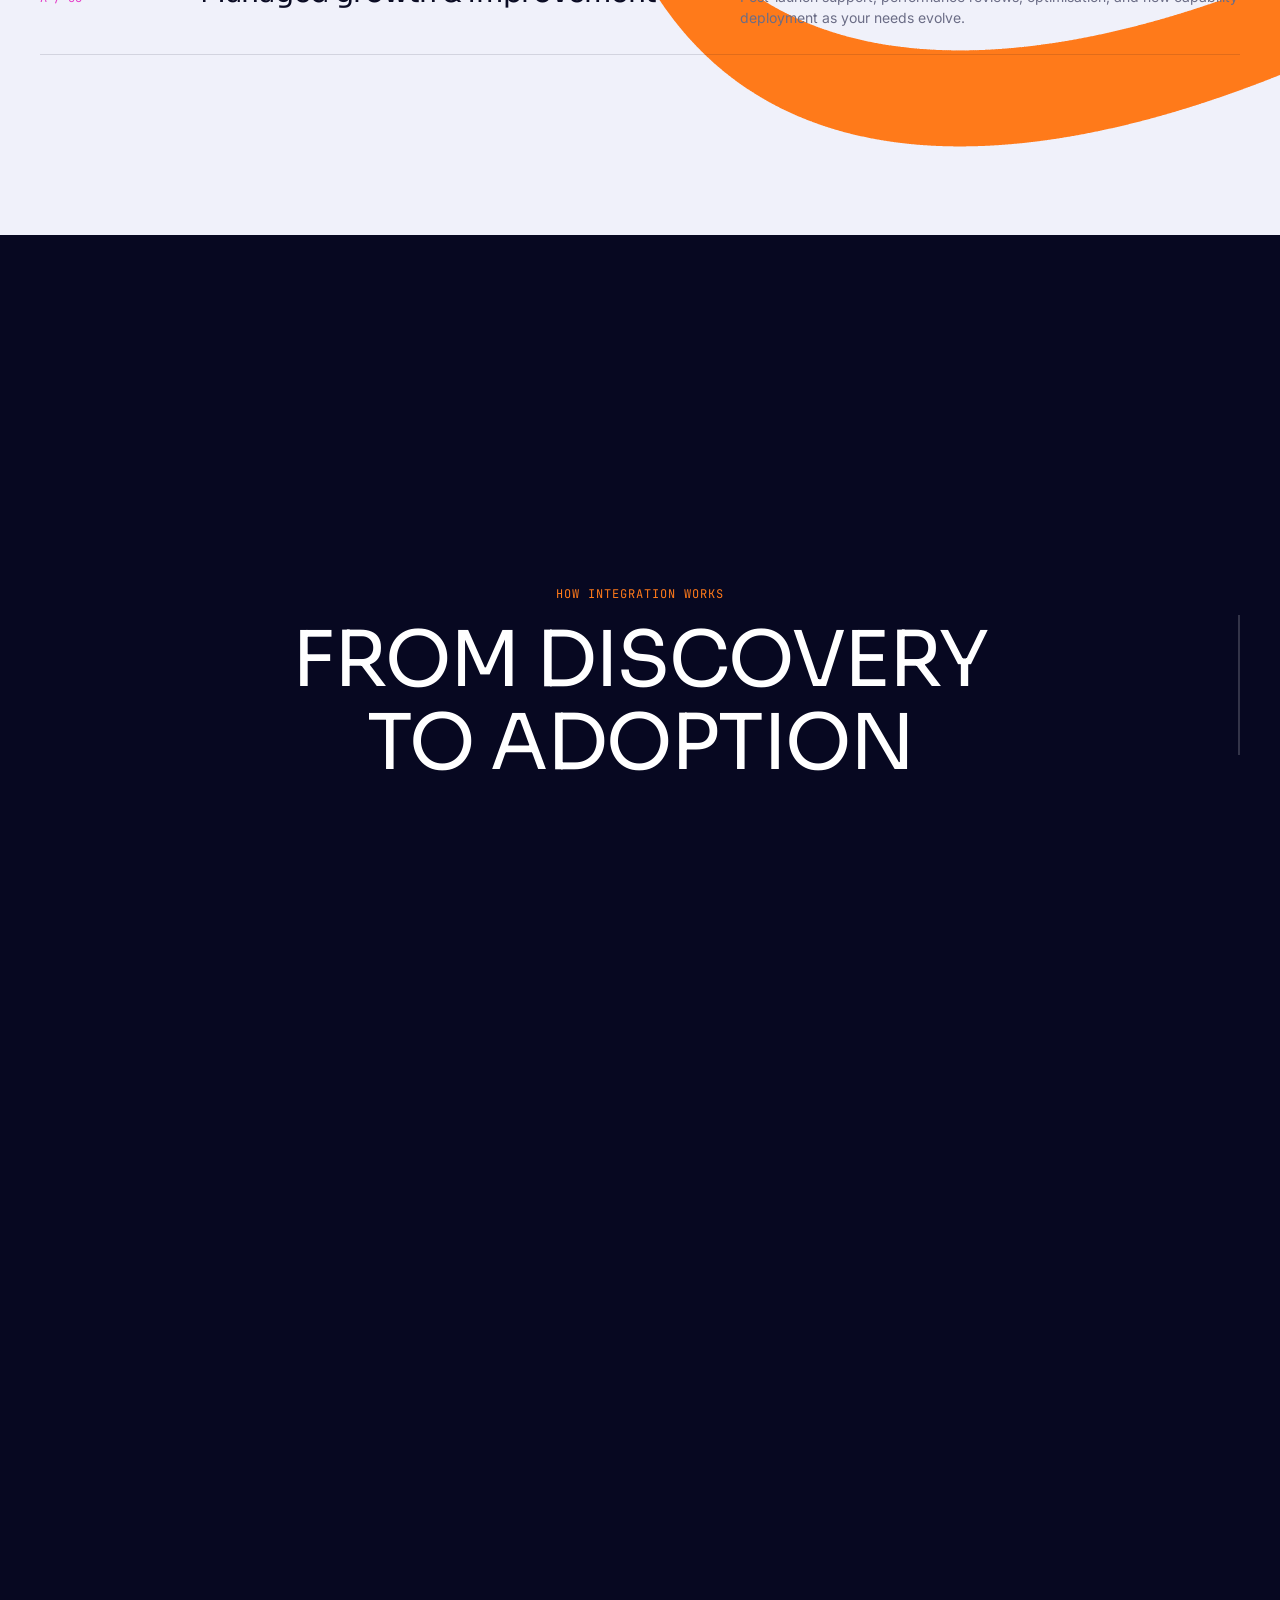
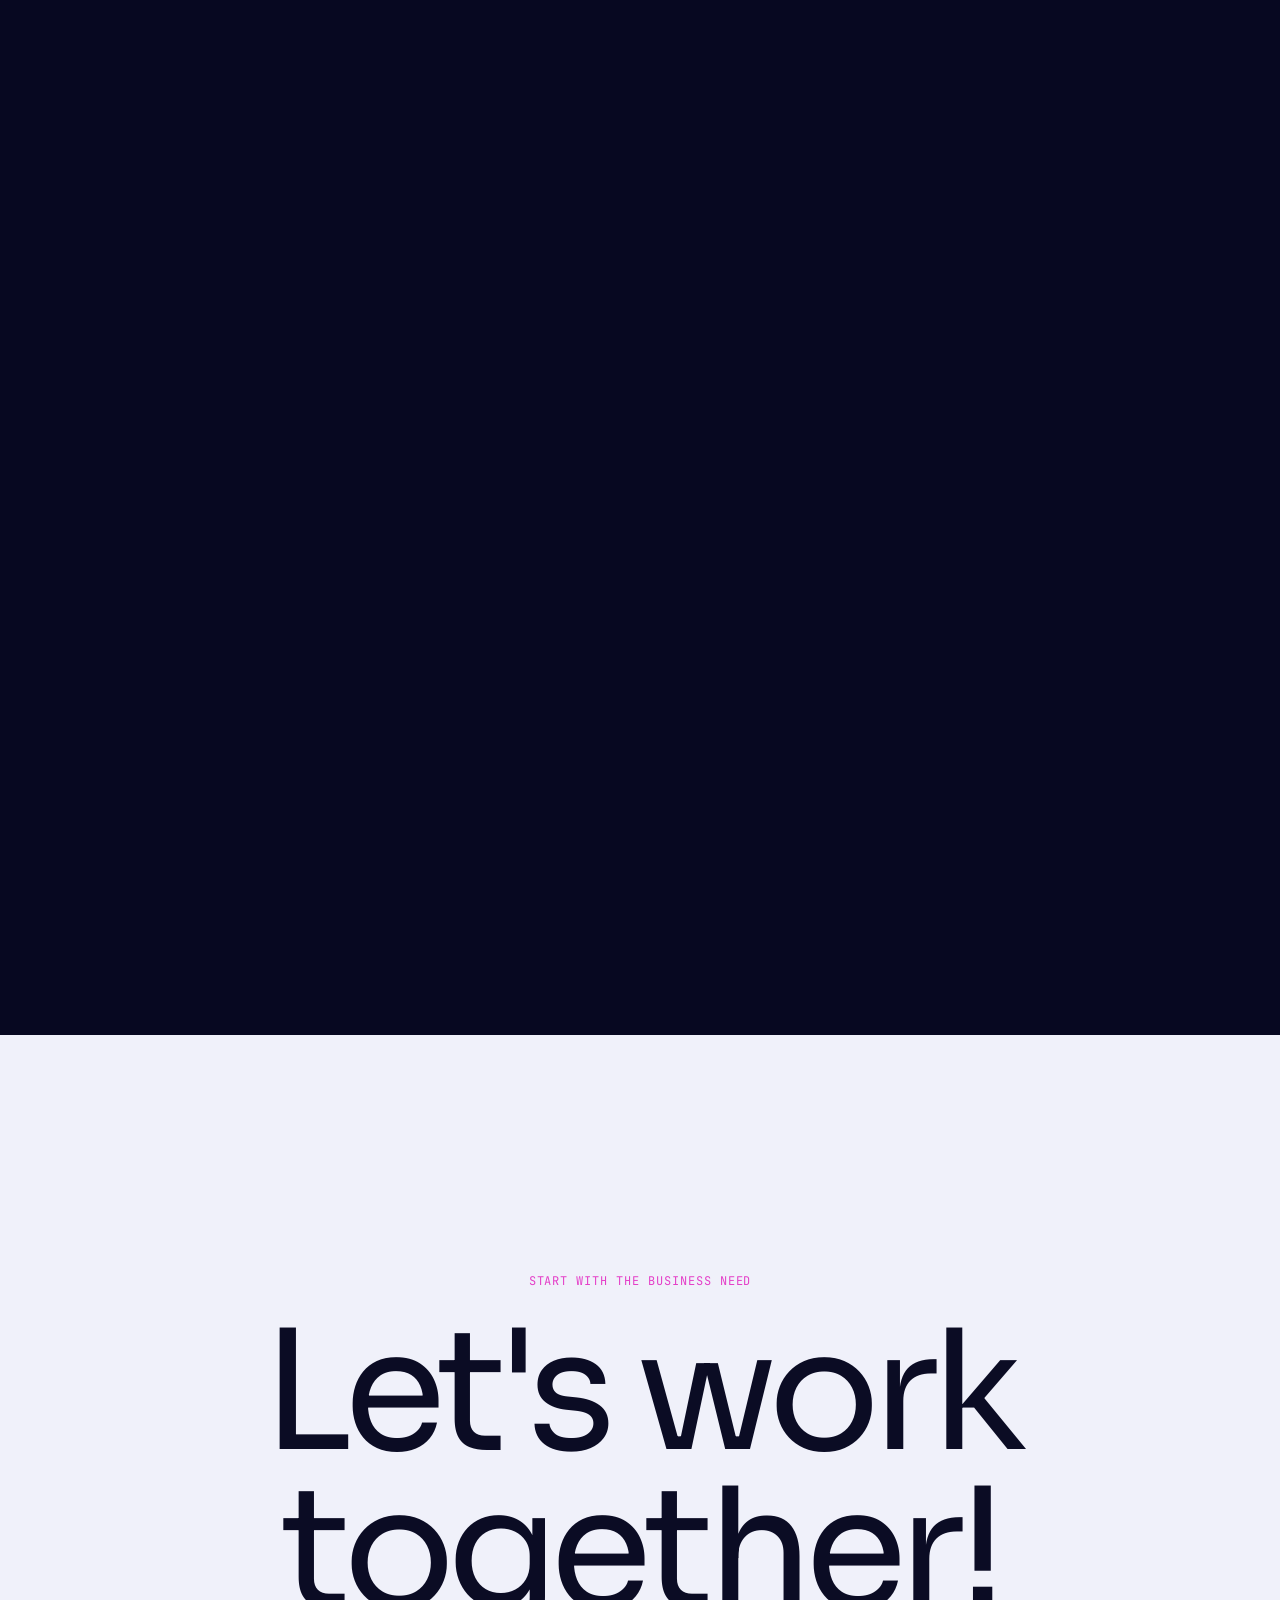
==== commit c5da7d58: "Hero: glossy orange + matte soft-touch black logo marks, closer camera; card scroll reveal with roll" ====
--- a/index.html
+++ b/index.html
@@ -9,7 +9,7 @@
 <link rel="preconnect" href="https://fonts.googleapis.com">
 <link rel="preconnect" href="https://fonts.gstatic.com" crossorigin>
 <link href="https://fonts.googleapis.com/css2?family=Sora:wght@300;400;500;600&family=Inter:wght@400;500;600&family=JetBrains+Mono:wght@400;500&display=swap" rel="stylesheet">
-<link rel="stylesheet" href="style.css">
+<link rel="stylesheet" href="style.css?v=14">
 <script type="importmap">
 { "imports": {
   "three": "https://cdn.jsdelivr.net/npm/three@0.160.0/build/three.module.js",
@@ -19,9 +19,11 @@
 </head>
 <body>
 
-<!-- ============ PRELOADER (Lusion: bar + counter) ============ -->
+<!-- ============ PRELOADER: a centre line grows top→bottom, then the black splits open from it ============ -->
 <div id="loader">
-  <div id="loader-bar"><span></span></div>
+  <div class="loader-half loader-left"></div>
+  <div class="loader-half loader-right"></div>
+  <div id="loader-line"></div>
   <div id="loader-count">000</div>
 </div>
 
@@ -267,6 +269,6 @@
   <button id="reel-close" class="pill">CLOSE</button>
 </div>
 
-<script type="module" src="main.js"></script>
+<script type="module" src="main.js?v=21"></script>
 </body>
 </html>
--- a/style.css
+++ b/style.css
@@ -39,17 +39,28 @@
 .center { display: flex; justify-content: center; margin-top: 64px; }
 
 /* ---------- loader ---------- */
-#loader {
-  position: fixed; inset: 0; z-index: 100; background: #000; color: #fff;
-  display: grid; place-items: center; transition: opacity .8s var(--ease), visibility .8s;
-}
-#loader.done { opacity: 0; visibility: hidden; }
-#loader-bar { width: 130px; height: 26px; background: #333; overflow: hidden; }
-#loader-bar span { display: block; height: 100%; width: 0; background: #fff; }
+#loader { position: fixed; inset: 0; z-index: 100; pointer-events: none; }
+body.loading #loader { pointer-events: auto; }
+.loader-half {
+  position: absolute; top: 0; bottom: 0; width: 50.5%; background: #000;
+  transition: transform 1.3s cubic-bezier(.77, 0, .18, 1);
+}
+.loader-left { left: 0; }
+.loader-right { right: 0; }
+#loader-line {
+  position: absolute; left: 50%; top: 0; width: 1px; height: 100%; margin-left: -.5px; background: #fff;
+  transform: scaleY(0); transform-origin: 50% 0;
+  transition: opacity .5s ease .1s;
+}
 #loader-count {
-  position: absolute; left: 0; bottom: -.12em; font-family: var(--head); font-weight: 400;
-  font-size: clamp(80px, 14vw, 200px); line-height: 1; letter-spacing: -.04em;
-}
+  position: absolute; left: calc(50% + 14px); bottom: 20px;
+  font-family: var(--mono); font-size: 11px; letter-spacing: .2em; color: #fff;
+  transition: opacity .4s ease;
+}
+#loader.done .loader-left { transform: translateX(-101%); }
+#loader.done .loader-right { transform: translateX(101%); }
+#loader.done #loader-line, #loader.done #loader-count { opacity: 0; }
+#loader.gone { display: none; }
 
 /* ---------- pills ---------- */
 .pill {
@@ -197,20 +208,44 @@
 #home-featured { padding: 10vh var(--pad) 18vh; }
 .featured-head { display: flex; justify-content: space-between; align-items: center; gap: 24px; margin-bottom: 48px; }
 .grid { display: grid; grid-template-columns: 1fr 1fr; gap: 64px clamp(12px, 1.4vw, 20px); margin: 0 calc(-1 * var(--pad) + 12px); }
-.card { display: block; }
+/* card reveal (scroll-driven from JS via --p, 0 → 1): the frame opens out from an inset,
+   the picture inside zooms back from 1.22 and sharpens — after Lusion's featured list */
+@property --rad { syntax: '<length>'; inherits: true; initial-value: 0px; }
+.card { display: block; --p: 0; --rad: var(--radius); transition: --rad .6s var(--ease); }
 .card-media {
-  aspect-ratio: 16/9.4; border-radius: var(--radius); overflow: hidden; background: #ccd;
-  transition: border-radius .6s var(--ease);
-}
-.card-media img, .card-media video { transition: transform 1.2s var(--ease); }
-.card:hover .card-media { border-radius: calc(var(--radius) * 3); }
-.card:hover .card-media img, .card:hover .card-media video { transform: scale(1.06); }
+  position: relative; aspect-ratio: 16/9.4; overflow: hidden; background: var(--card-bg, #1a1b20);
+  clip-path: inset(calc((1 - var(--p)) * 7%) calc((1 - var(--p)) * 5%) round var(--rad));
+  will-change: clip-path;
+}
+.card-media > * {
+  transform: scale(calc(1.22 - var(--p) * 0.22));
+  filter: blur(calc((1 - var(--p)) * 14px)) brightness(calc(0.7 + var(--p) * 0.3));
+  transform-origin: 50% 40%;
+}
+.card:hover { --rad: calc(var(--radius) * 3); }
+.card:hover .card-media > img, .card:hover .card-media > video { animation: card-flash .7s var(--ease); }
+@keyframes card-flash {
+  0% { filter: blur(0) brightness(1); }
+  35% { filter: blur(10px) brightness(1.15); }
+  100% { filter: blur(0) brightness(1); }
+}
 .tags { font-family: var(--body); font-weight: 600; font-size: 9px; letter-spacing: .03em; margin: 16px 0 6px 12px; }
+.tags, .card h3 { opacity: calc(var(--p) * 1.6 - 0.4); transform: translateY(calc((1 - var(--p)) * 24px)); }
 .card h3 {
+  display: flex; align-items: center;
   font-family: var(--head); font-weight: 400; letter-spacing: -.02em; font-size: clamp(22px, 2.3vw, 34px);
-  margin-left: 12px; transition: transform .5s var(--ease);
-}
-.card:hover h3 { transform: translateX(10px); }
+  margin-left: 12px; line-height: 1.1;
+}
+/* arrow slides in before the title on hover */
+.card-arrow {
+  display: inline-block; width: 0; overflow: hidden; white-space: nowrap; opacity: 0;
+  transition: width .5s var(--ease), opacity .4s;
+}
+.card:hover .card-arrow { width: 1.3em; opacity: 1; }
+/* slot-machine letters: each glyph has a twin below that rolls up on hover */
+.roll { display: inline-block; height: 1.1em; overflow: hidden; vertical-align: top; }
+.roll > span { display: block; height: 1.1em; transition: transform .55s var(--ease); transition-delay: calc(var(--i) * 22ms); }
+.card:hover .roll > span { transform: translateY(-100%); }
 .art { position: relative; display: grid; place-items: end start; padding: clamp(18px, 2.4vw, 32px); color: #fff; }
 .art-workspace { background: radial-gradient(80% 90% at 85% 15%, #6d3cff 0%, transparent 60%), radial-gradient(70% 80% at 10% 100%, #ff7a1a 0%, transparent 55%), var(--navy); }
 .art-immersion { background: conic-gradient(from 210deg at 70% 40%, #e43fc8, #6d3cff, #070821 45%, #ff7a1a 80%, #e43fc8); }
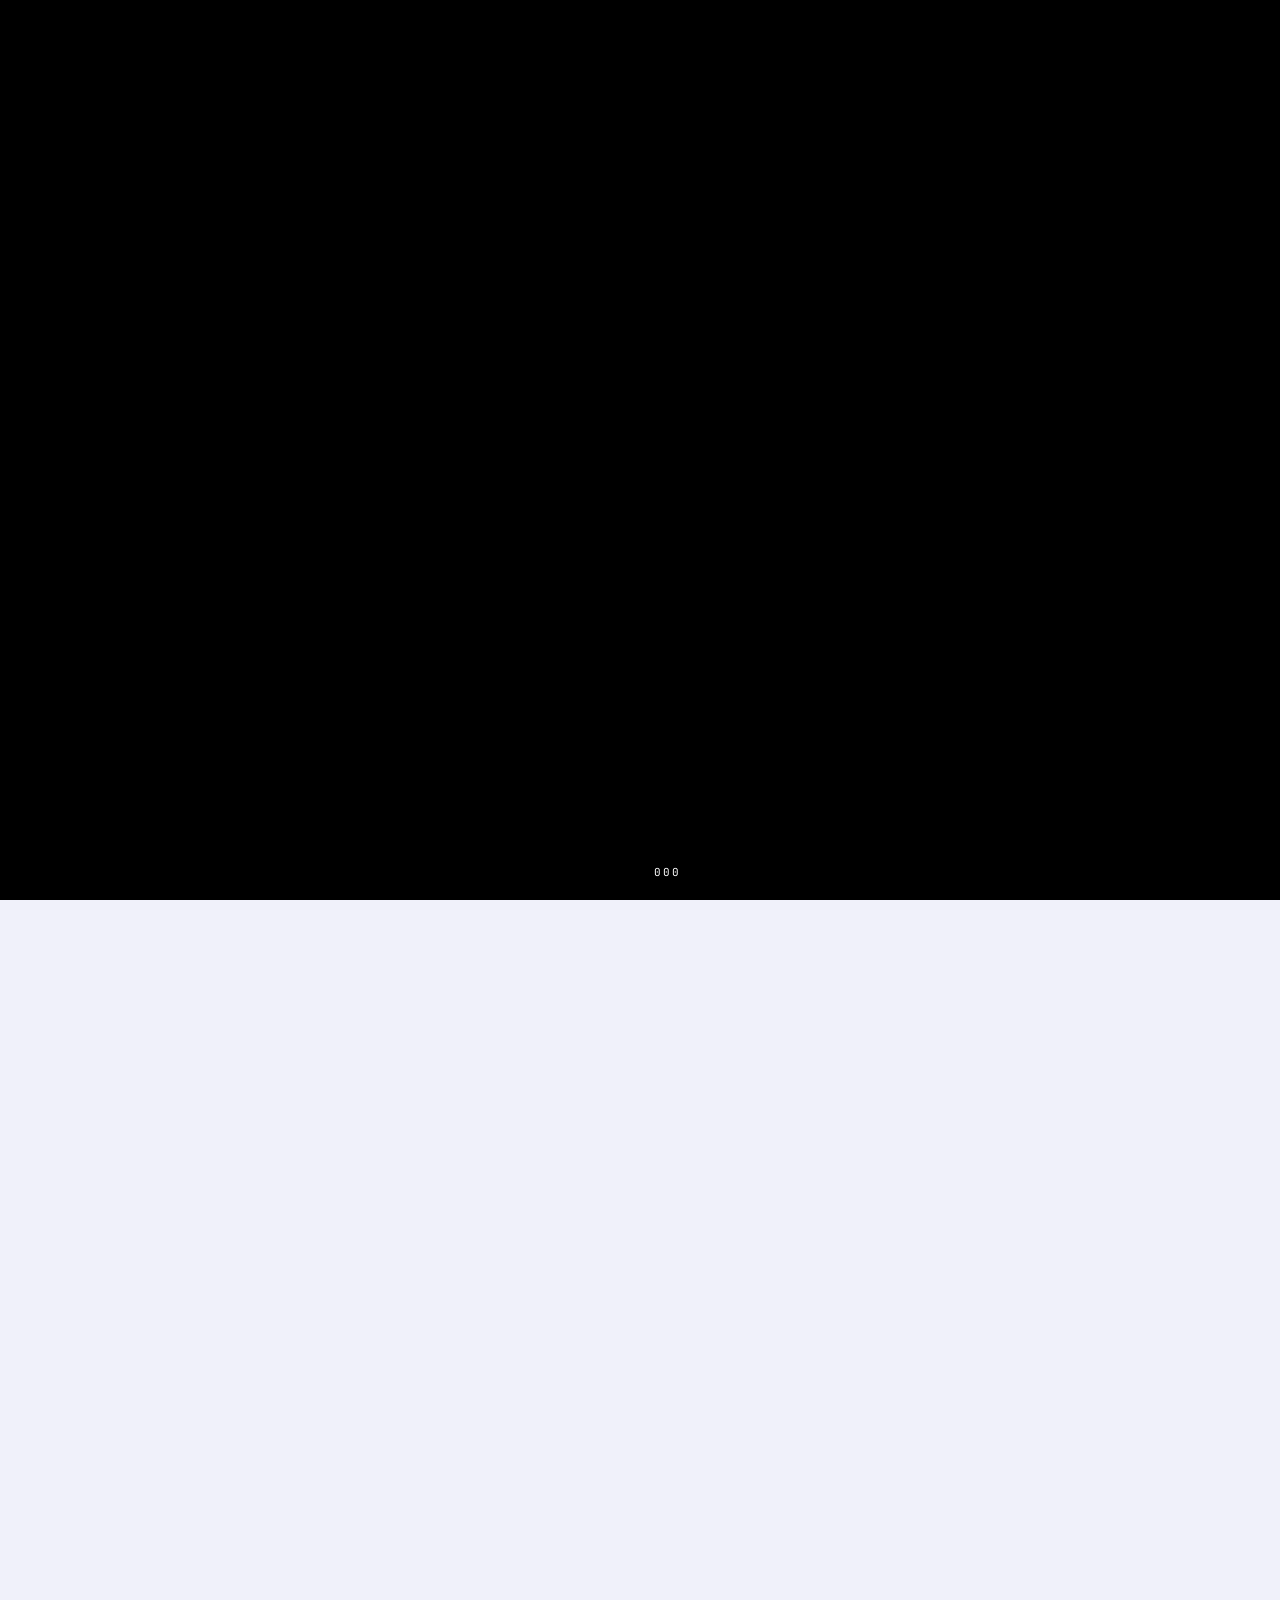
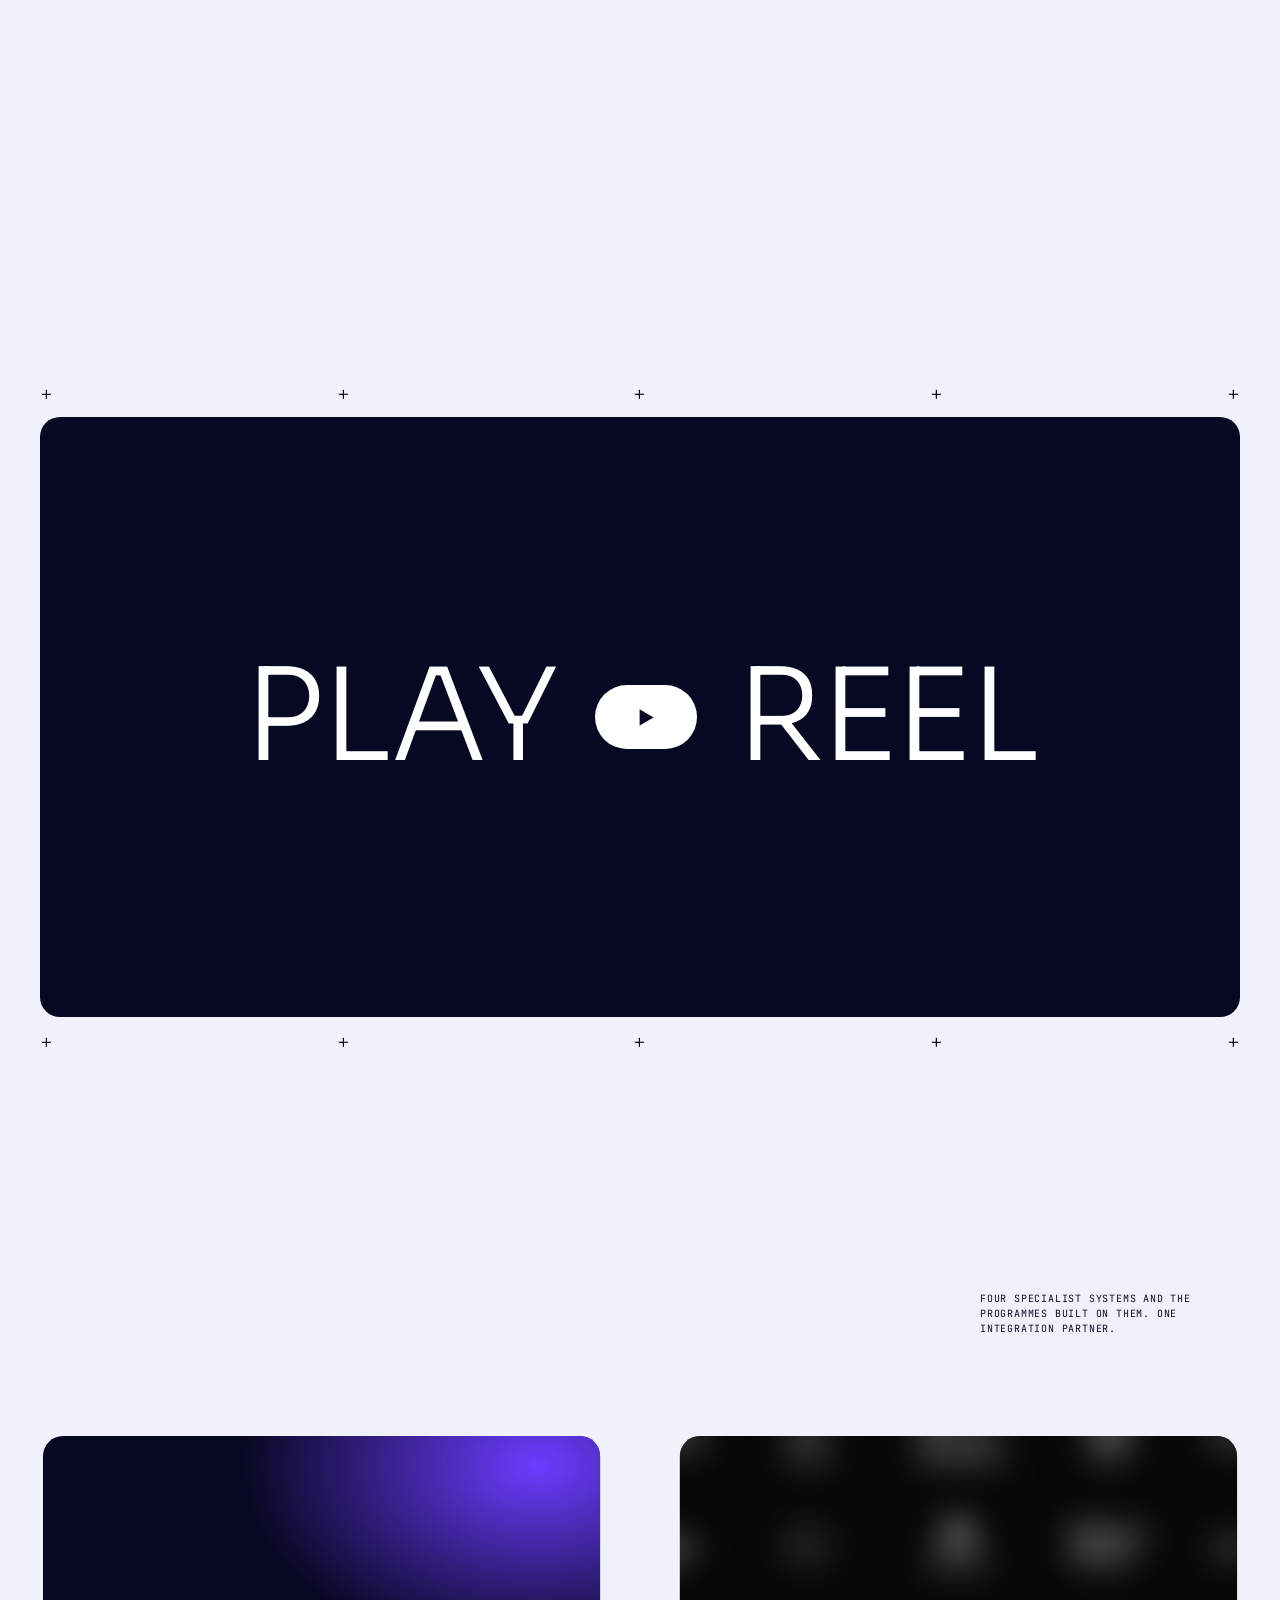
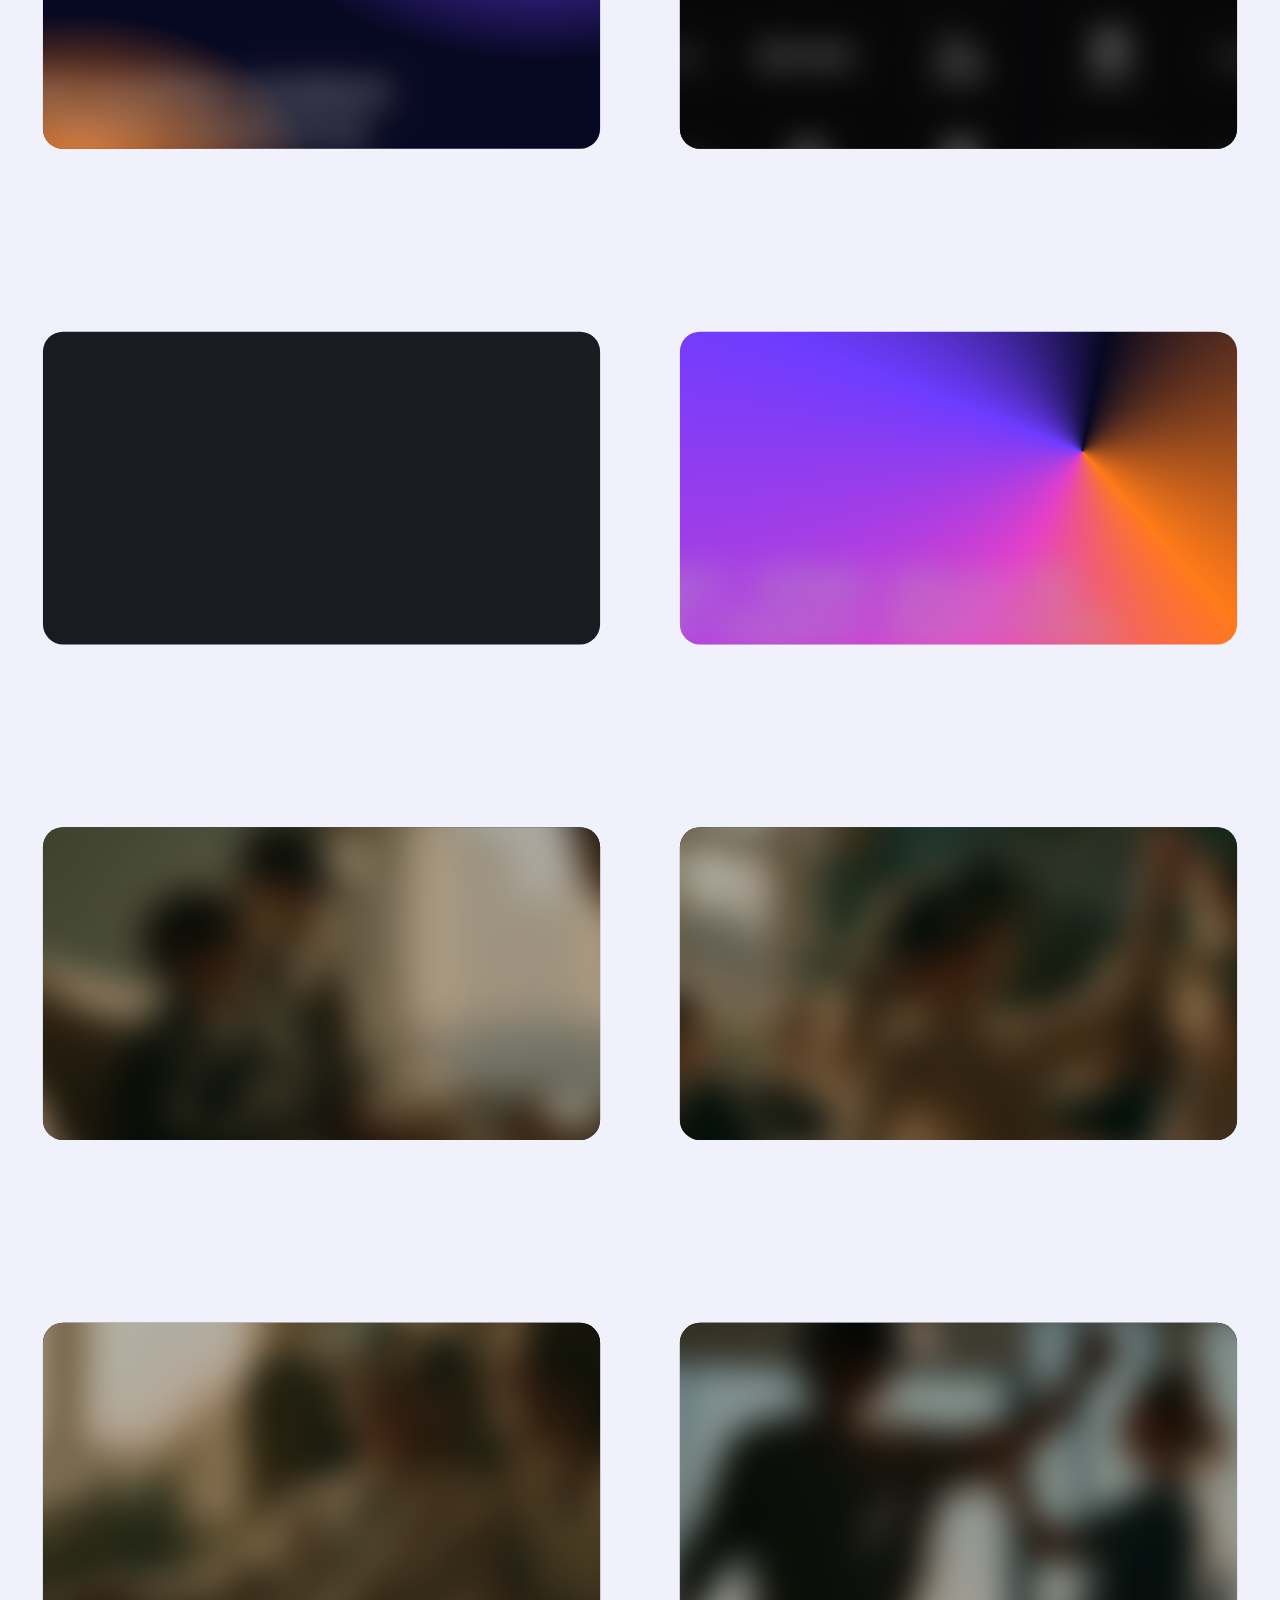
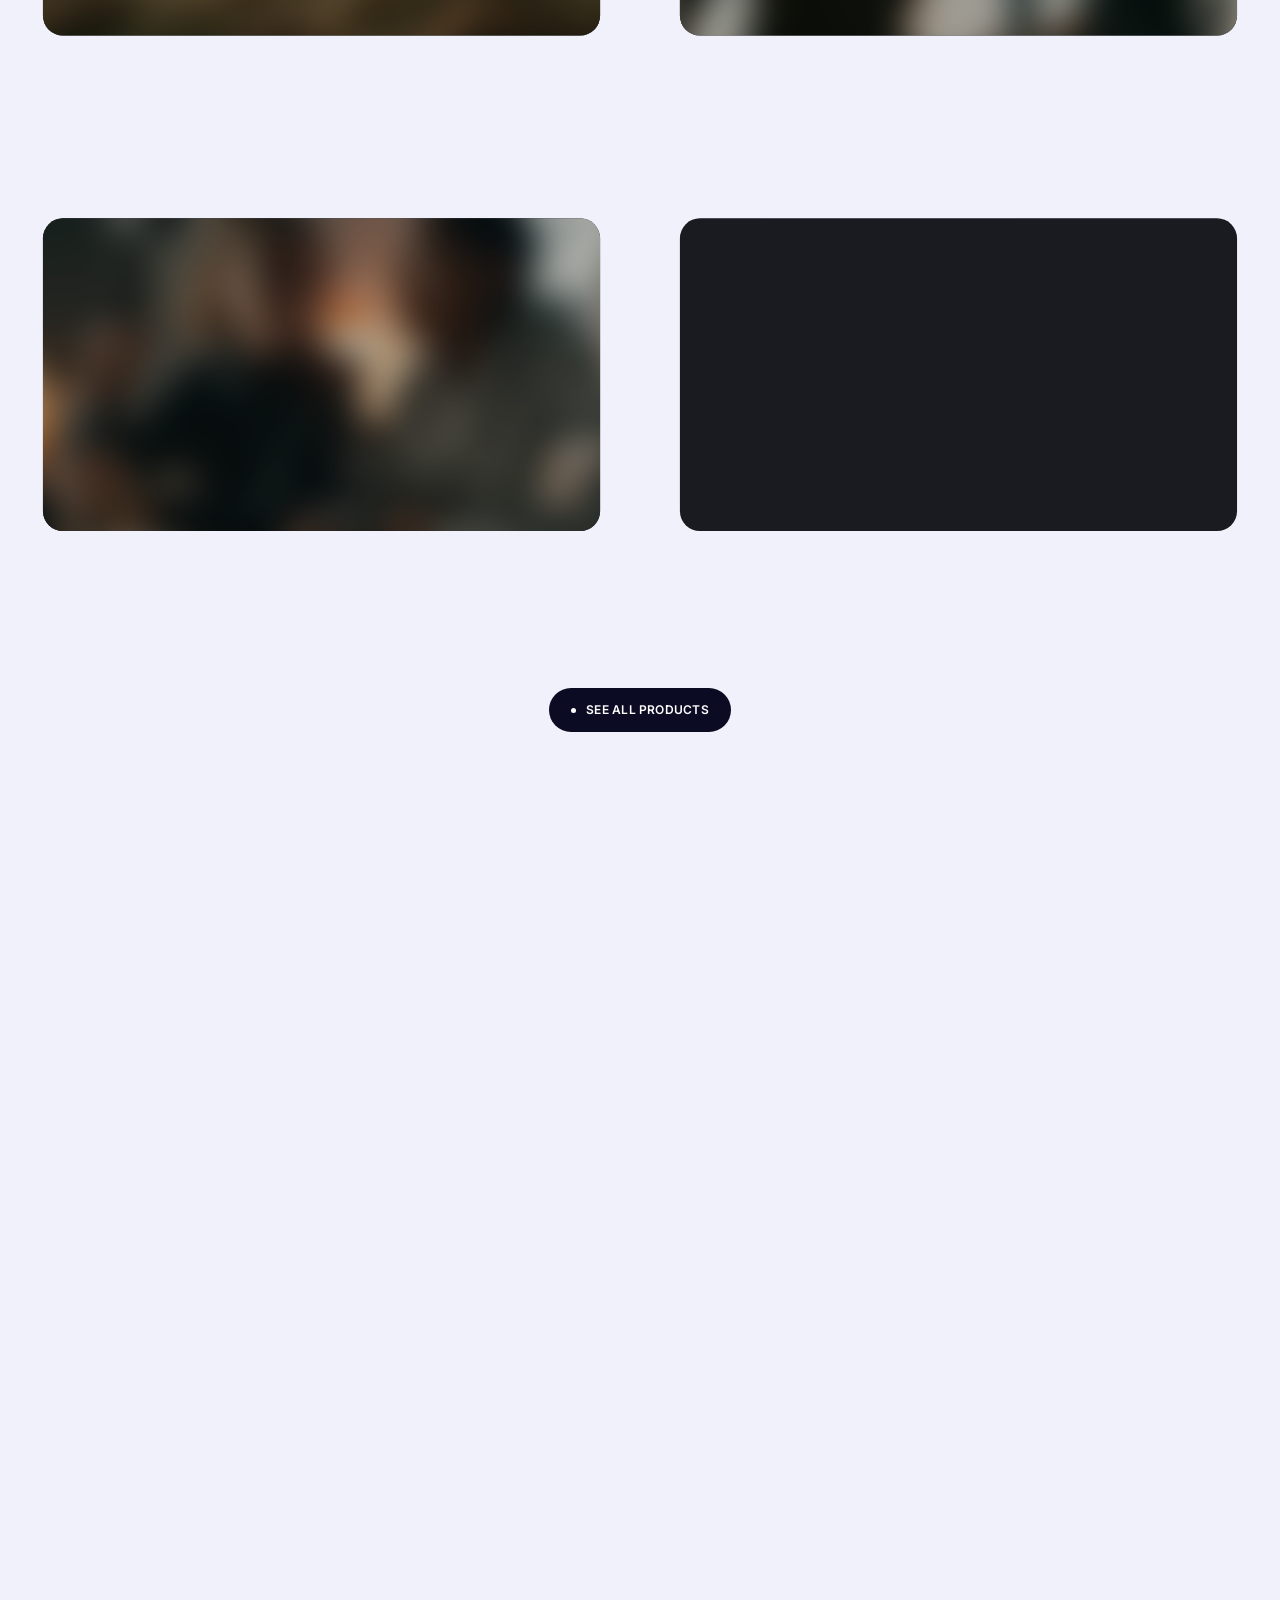
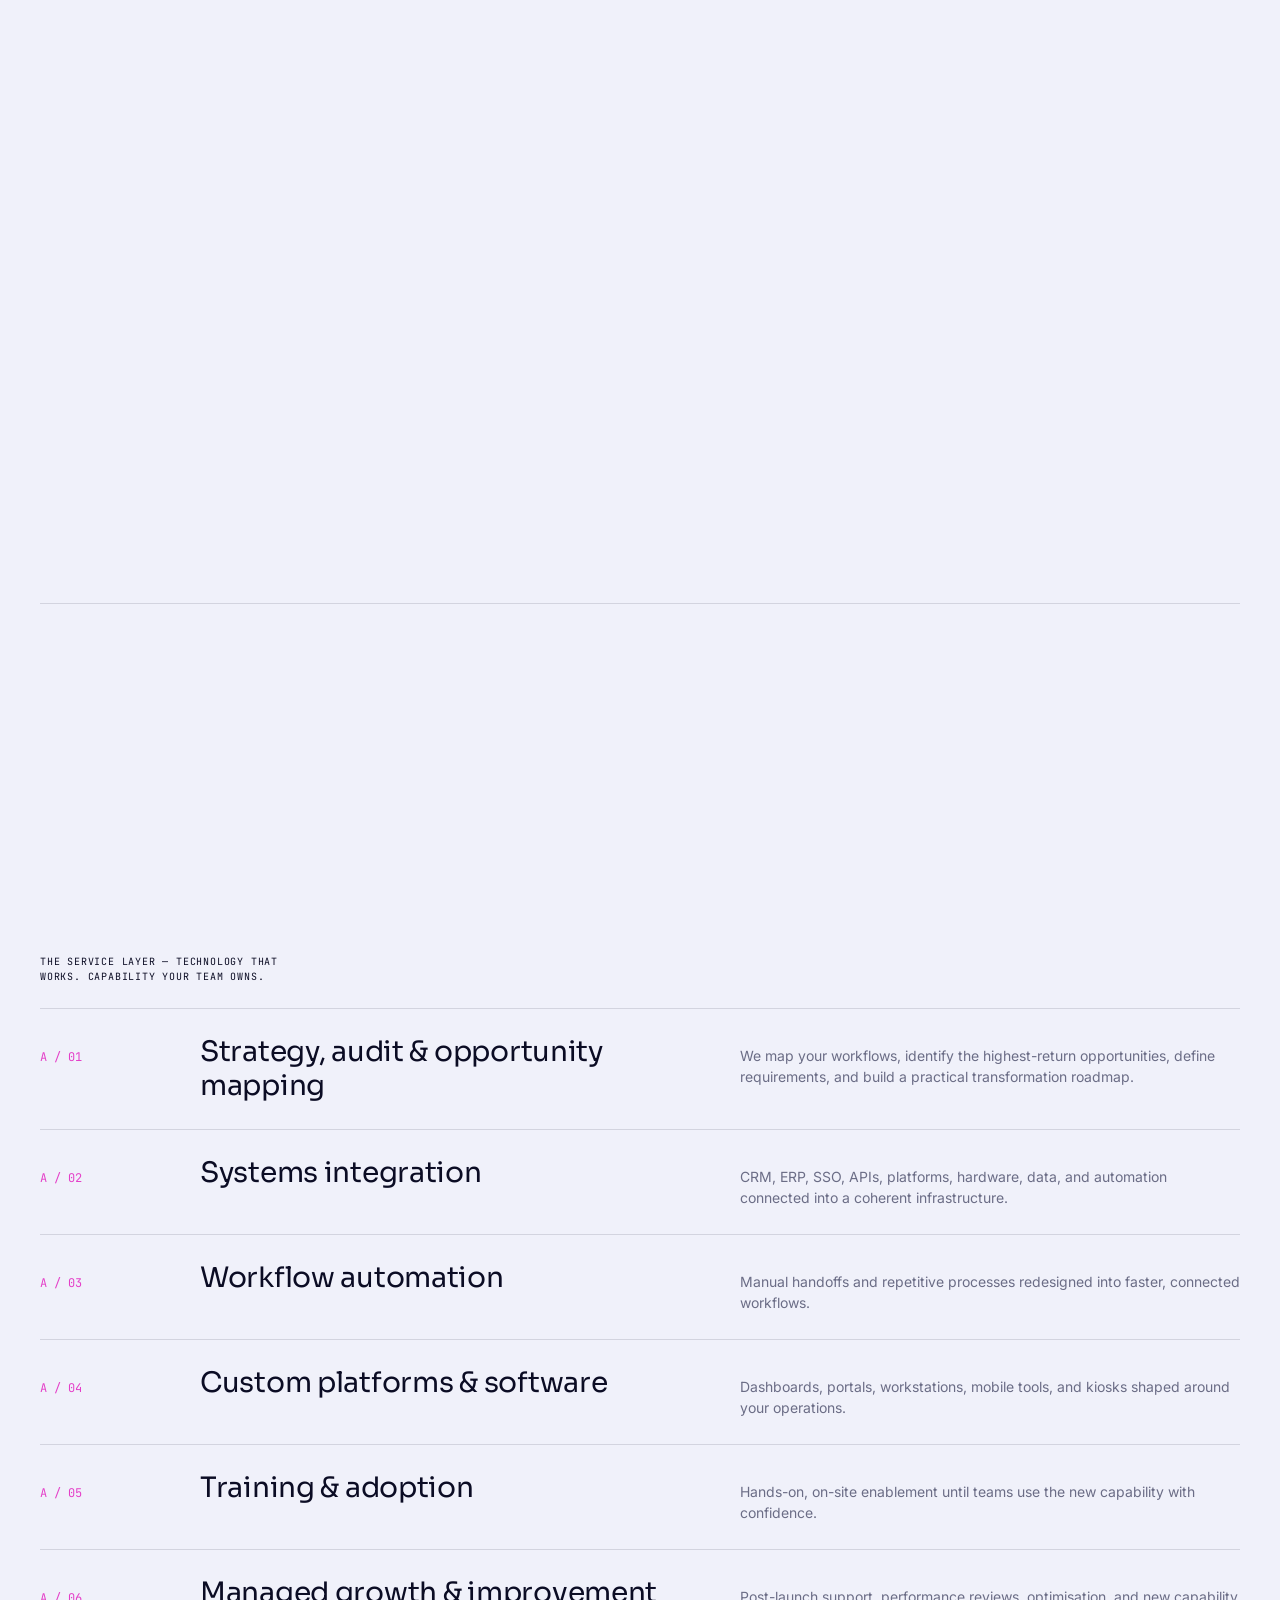
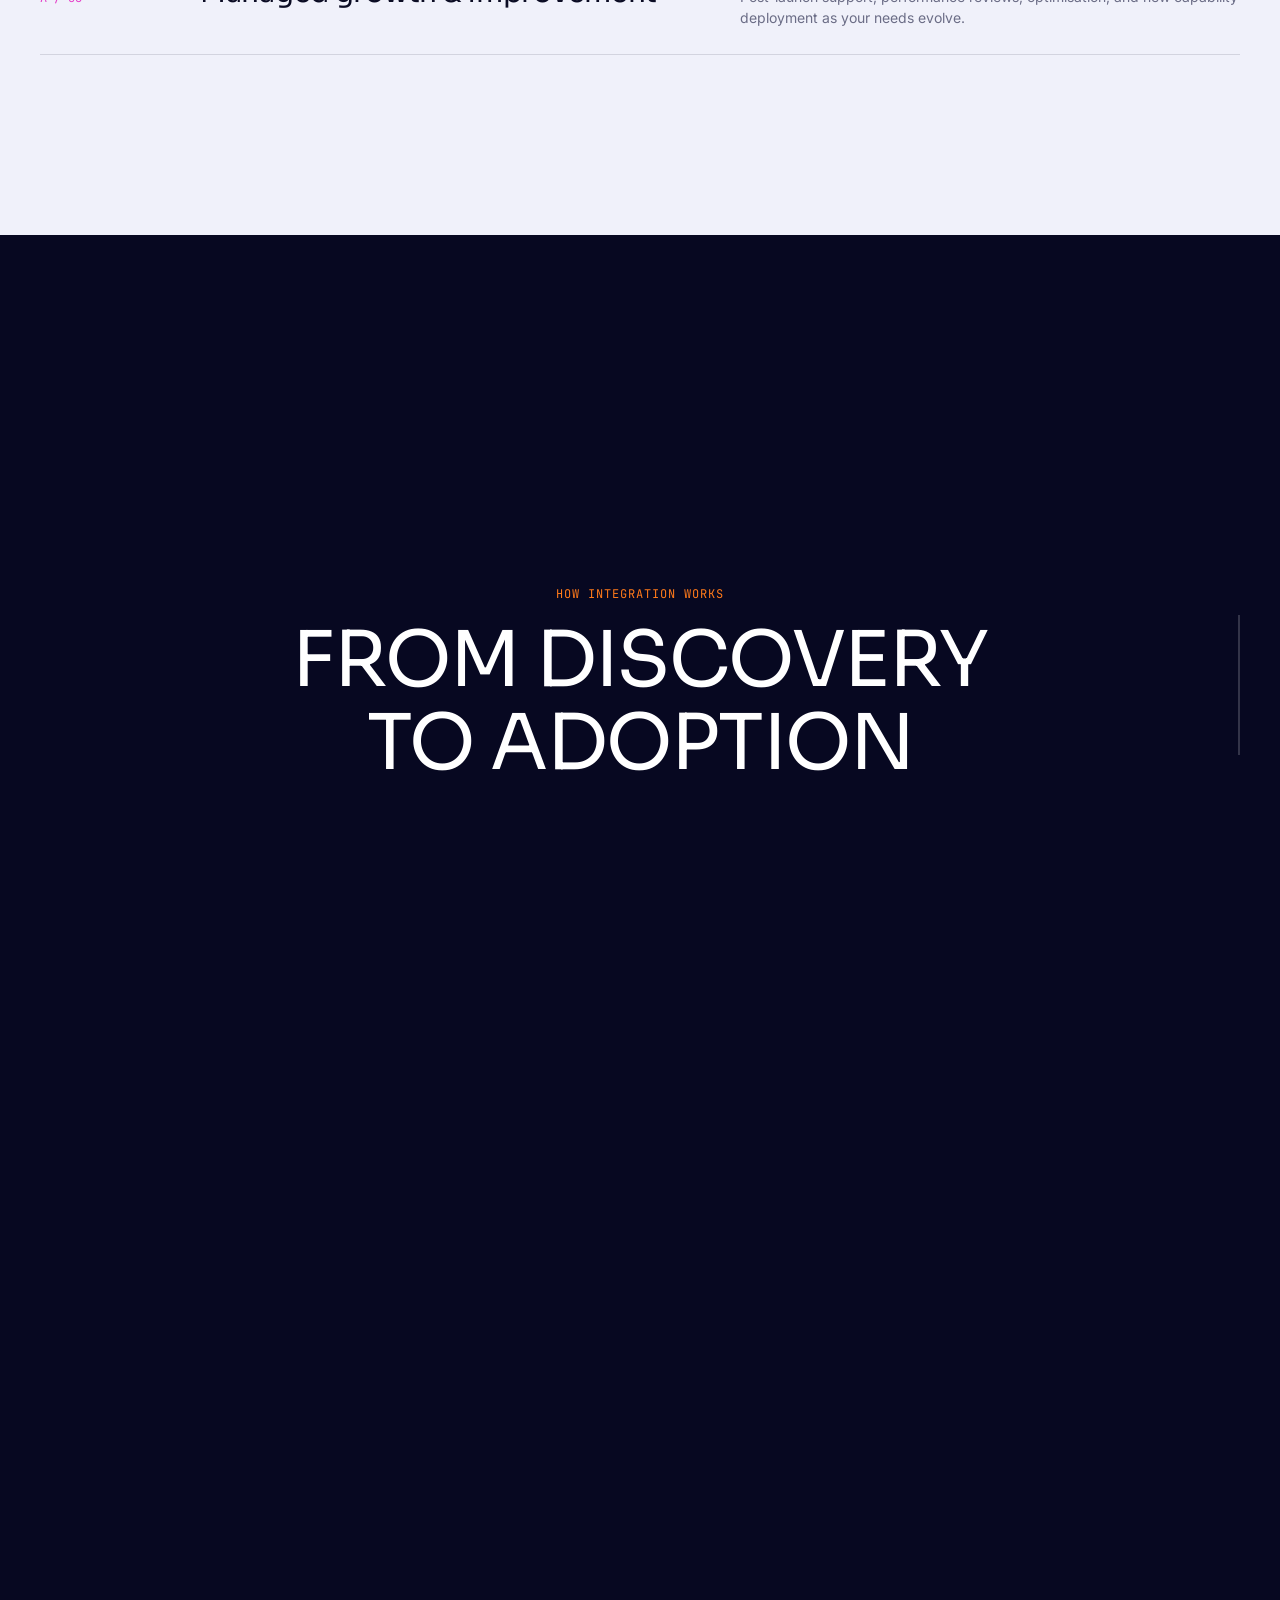
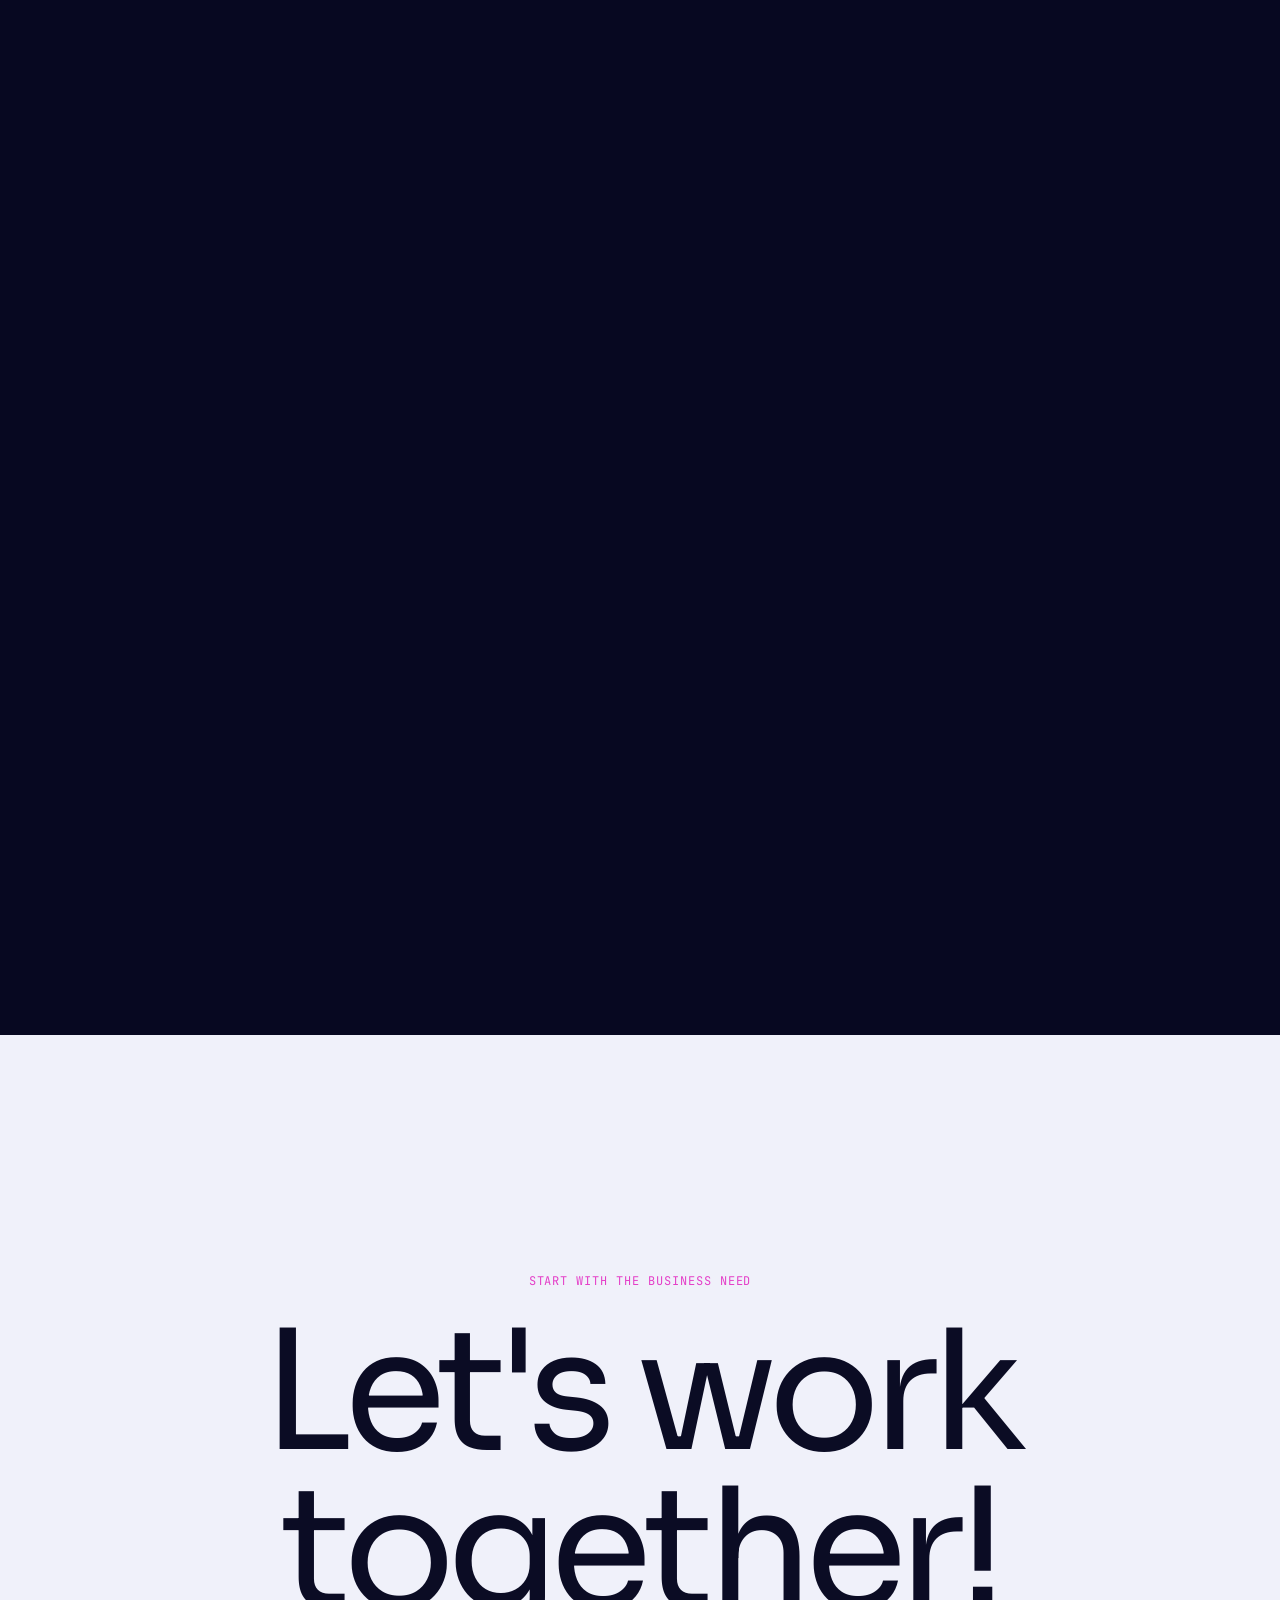
==== commit f6f0fae8: "Ribbons: re-plot in real pixels (no stretched stroke on mobile), grow with scroll, stay inside their" ====
--- a/index.html
+++ b/index.html
@@ -9,7 +9,7 @@
 <link rel="preconnect" href="https://fonts.googleapis.com">
 <link rel="preconnect" href="https://fonts.gstatic.com" crossorigin>
 <link href="https://fonts.googleapis.com/css2?family=Sora:wght@300;400;500;600&family=Inter:wght@400;500;600&family=JetBrains+Mono:wght@400;500&display=swap" rel="stylesheet">
-<link rel="stylesheet" href="style.css?v=14">
+<link rel="stylesheet" href="style.css?v=15">
 <script type="importmap">
 { "imports": {
   "three": "https://cdn.jsdelivr.net/npm/three@0.160.0/build/three.module.js",
@@ -67,7 +67,7 @@
 
 <main>
 
-<!-- ============ 01 HERO (Lusion: tagline + 3D canvas card + scroll markers) ============ -->
+<!-- ============ 01 HERO: tagline + 3D canvas card + scroll markers ============ -->
 <section id="home-hero" class="section">
   <h1 class="sr">Fuse Foundry — your technology integration partner</h1>
   <div id="hero-card">
@@ -80,7 +80,7 @@
   <div class="markers"><i>+</i><i>+</i><span>SCROLL TO EXPLORE</span><i>+</i><i>+</i></div>
 </section>
 
-<!-- ============ 02 STATEMENT + REEL (Lusion: "Bold Ideas" + Play Reel) ============ -->
+<!-- ============ 02 STATEMENT + REEL ============ -->
 <section id="home-reel" class="section">
   <svg id="ribbon" viewBox="0 0 1200 900" preserveAspectRatio="none" aria-hidden="true">
     <path d="M-40,120 C260,40 420,420 220,560 C40,690 420,860 760,700 C1040,570 1000,240 1260,260"/>
@@ -169,7 +169,7 @@
 <!-- ============ 04 "WHERE CREATIVE IDEAS…" → WHO WE ARE + SERVICE LAYER ============ -->
 <section id="home-about" class="section">
   <svg id="ribbon2" viewBox="0 0 1200 900" preserveAspectRatio="none" aria-hidden="true">
-    <path d="M700,-40 C620,200 980,260 940,420 C900,600 520,520 560,720 C590,860 880,880 1240,820"/>
+    <path d="M700,30 C620,220 980,260 940,420 C900,600 520,520 560,720 C590,860 880,880 1240,820"/>
   </svg>
   <h2 class="big reveal">Close to the creators.<br>Committed to the outcome.</h2>
   <div class="about-row">
@@ -200,7 +200,7 @@
   </div>
 </section>
 
-<!-- ============ 05 PINNED 3D JOURNEY (Lusion: "Step into a new world") → 7-STEP APPROACH ============ -->
+<!-- ============ 05 PINNED 3D JOURNEY: 7-STEP APPROACH ============ -->
 <section id="home-approach" class="section">
   <div class="pin">
     <canvas id="tunnel-canvas"></canvas>
@@ -221,7 +221,7 @@
   </div>
 </section>
 
-<!-- ============ 06 END CTA (Lusion: "Let's work together!") ============ -->
+<!-- ============ 06 END CTA ============ -->
 <section id="contact" class="section">
   <p class="mono">START WITH THE BUSINESS NEED</p>
   <h2 class="cta-title"><a href="mailto:wolfie@fusefoundry.asia?subject=Fuse%20Foundry%20Discovery%20Conversation">Let's work<br>together!</a></h2>
@@ -269,6 +269,6 @@
   <button id="reel-close" class="pill">CLOSE</button>
 </div>
 
-<script type="module" src="main.js?v=21"></script>
+<script type="module" src="main.js?v=22"></script>
 </body>
 </html>
--- a/style.css
+++ b/style.css
@@ -169,12 +169,10 @@
 /* statement + reel */
 #home-reel { padding-top: 22vh; padding-bottom: 12vh; }
 #ribbon, #ribbon2 {
-  position: absolute; inset: 0; width: 100%; height: 100%; pointer-events: none; z-index: 0; overflow: visible;
-}
-#ribbon path, #ribbon2 path {
-  fill: none; stroke-width: 34; stroke-linecap: round;
-  stroke-dasharray: 1; stroke-dashoffset: 1;
-}
+  position: absolute; inset: 0; width: 100%; height: 100%; pointer-events: none; z-index: 0; overflow: hidden;
+}
+/* width, dash length and the path itself are set in pixels from JS so the stroke is never stretched */
+#ribbon path, #ribbon2 path { fill: none; stroke-linecap: round; visibility: hidden; }
 #ribbon path { stroke: var(--violet); }
 #ribbon2 path { stroke: var(--orange); }
 #home-reel > *:not(svg), #home-about > *:not(svg) { position: relative; z-index: 1; }
@@ -209,7 +207,7 @@
 .featured-head { display: flex; justify-content: space-between; align-items: center; gap: 24px; margin-bottom: 48px; }
 .grid { display: grid; grid-template-columns: 1fr 1fr; gap: 64px clamp(12px, 1.4vw, 20px); margin: 0 calc(-1 * var(--pad) + 12px); }
 /* card reveal (scroll-driven from JS via --p, 0 → 1): the frame opens out from an inset,
-   the picture inside zooms back from 1.22 and sharpens — after Lusion's featured list */
+   the picture inside zooms back from 1.22 and sharpens */
 @property --rad { syntax: '<length>'; inherits: true; initial-value: 0px; }
 .card { display: block; --p: 0; --rad: var(--radius); transition: --rad .6s var(--ease); }
 .card-media {
